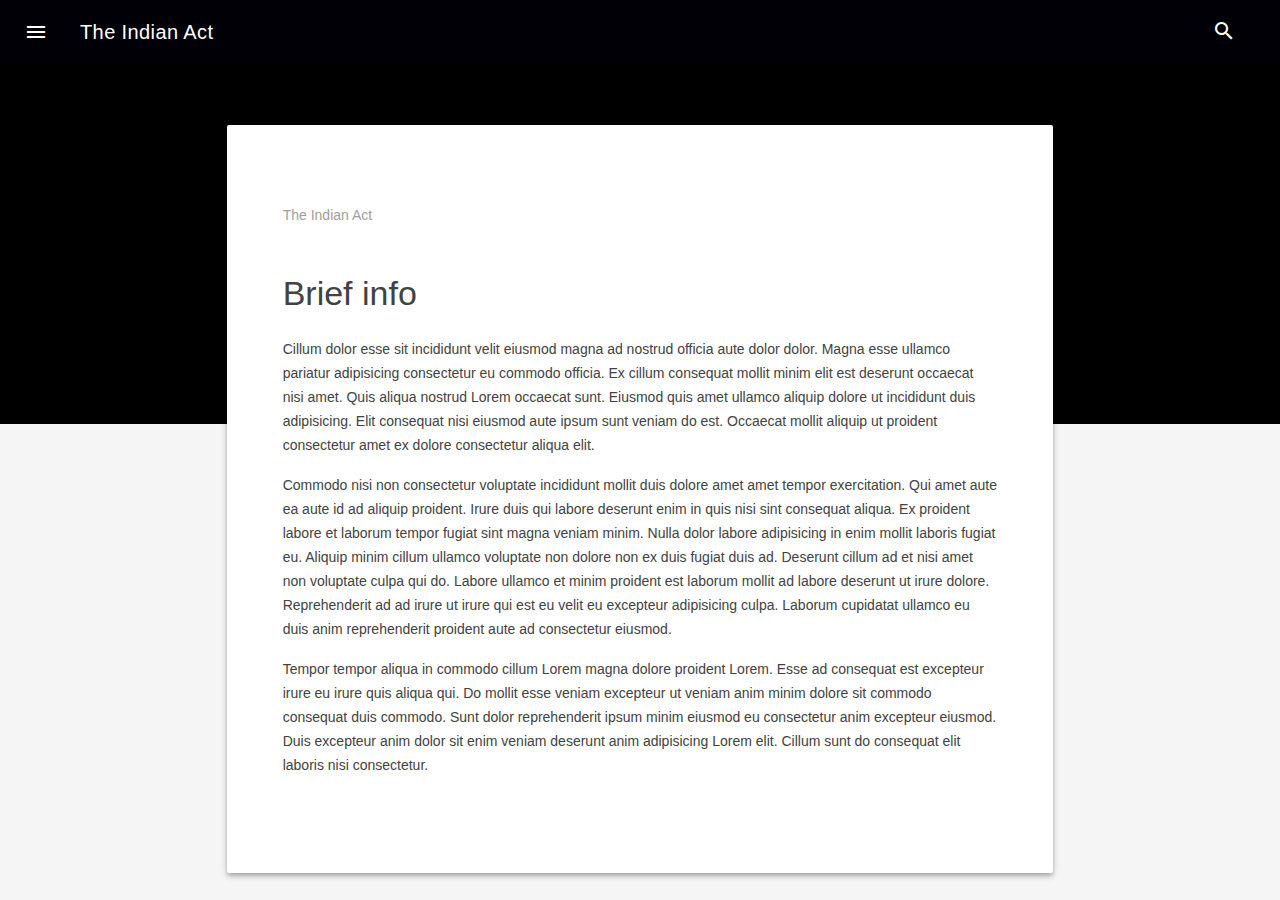
==== index.html @ 7fd602f6 "Init" ====
<!DOCTYPE html>
<head>
  <link rel="stylesheet" href="mdl/material.min.css">
<script src="mdl/material.min.js"></script>
<script src="other/scripts/script.js" charset="utf-8"></script>
<link rel="stylesheet" href="https://fonts.googleapis.com/icon?family=Material+Icons">
<link rel="stylesheet" href="other/styles/style.css">
<title>The Indian Act</title>
</head>

<body>
  <div class="demo-layout mdl-layout mdl-layout--fixed-header mdl-js-layout mdl-color--grey-100">
    <!-- Uses a header that contracts as the page scrolls down. -->
<style>
#view-source {
      position: fixed;
      display: block;
      right: 0;
      bottom: 0;
      margin-right: 40px;
      margin-bottom: 40px;
      z-index: 900;
    }
</style>

<div class="demo-layout-waterfall mdl-layout mdl-js-layout">
<header class="mdl-layout__header mdl-layout__header--waterfall" id='navigation'>
  <!-- Top row, always visible -->
  <div class="mdl-layout__header-row">
    <!-- Title -->
    <span class="mdl-layout-title">The Indian Act</span>
    <div class="mdl-layout-spacer"></div>
    <div class="mdl-textfield mdl-js-textfield mdl-textfield--expandable
                mdl-textfield--floating-label mdl-textfield--align-right">
      <label class="mdl-button mdl-js-button mdl-button--icon"
             for="waterfall-exp">
        <i class="material-icons">search</i>
      </label>
      <div class="mdl-textfield__expandable-holder">
        <input class="mdl-textfield__input" type="text" name="sample"
               id="waterfall-exp">
      </div>
    </div>
  </div>
</header>
<div class="mdl-layout__drawer">
  <span class="mdl-layout-title">The Indian Act</span>
  <nav class="mdl-navigation">
    <a class="mdl-navigation__link" href="about.html">About</a>
    <a class="mdl-navigation__link" href="timeline.html">A Timeline</a>
    <a class="mdl-navigation__link" href="link3.html">Link</a>
    <a class="mdl-navigation__link" href="link4.html">Link</a>
  </nav>
</div>
<main class="mdl-layout__content">
  <div class="page-content"><div class="demo-ribbon"></div>
  <main class="demo-main mdl-layout__content">
    <div class="demo-container mdl-grid">
      <div class="mdl-cell mdl-cell--2-col mdl-cell--hide-tablet mdl-cell--hide-phone"></div>
      <div class="demo-content mdl-color--white mdl-shadow--4dp content mdl-color-text--grey-800 mdl-cell mdl-cell--8-col">
        <div class="demo-crumbs mdl-color-text--grey-500">
          The Indian Act
        </div>
        <h3>Brief info</h3>
          <p>
            Cillum dolor esse sit incididunt velit eiusmod magna ad nostrud officia aute dolor dolor. Magna esse ullamco pariatur adipisicing consectetur eu commodo officia. Ex cillum consequat mollit minim elit est deserunt occaecat nisi amet. Quis aliqua nostrud Lorem occaecat sunt. Eiusmod quis amet ullamco aliquip dolore ut incididunt duis adipisicing. Elit consequat nisi eiusmod aute ipsum sunt veniam do est. Occaecat mollit aliquip ut proident consectetur amet ex dolore consectetur aliqua elit.
          </p>
          <p>
            Commodo nisi non consectetur voluptate incididunt mollit duis dolore amet amet tempor exercitation. Qui amet aute ea aute id ad aliquip proident. Irure duis qui labore deserunt enim in quis nisi sint consequat aliqua. Ex proident labore et laborum tempor fugiat sint magna veniam minim. Nulla dolor labore adipisicing in enim mollit laboris fugiat eu. Aliquip minim cillum ullamco voluptate non dolore non ex duis fugiat duis ad. Deserunt cillum ad et nisi amet non voluptate culpa qui do. Labore ullamco et minim proident est laborum mollit ad labore deserunt ut irure dolore. Reprehenderit ad ad irure ut irure qui est eu velit eu excepteur adipisicing culpa. Laborum cupidatat ullamco eu duis anim reprehenderit proident aute ad consectetur eiusmod.
          </p>
          <p>
            Tempor tempor aliqua in commodo cillum Lorem magna dolore proident Lorem. Esse ad consequat est excepteur irure eu irure quis aliqua qui. Do mollit esse veniam excepteur ut veniam anim minim dolore sit commodo consequat duis commodo. Sunt dolor reprehenderit ipsum minim eiusmod eu consectetur anim excepteur eiusmod. Duis excepteur anim dolor sit enim veniam deserunt anim adipisicing Lorem elit. Cillum sunt do consequat elit laboris nisi consectetur.
          </p>
      </div>
    </div>
    <footer class="demo-footer mdl-mini-footer">
      <div class="mdl-mini-footer--left-section">
        <ul class="mdl-mini-footer--link-list">
          <li><a href="#">Help</a></li>
          <li><a href="#">Privacy and Terms</a></li>
          <li><a href="#">User Agreement</a></li>
        </ul>
      </div>
    </footer>
  </main>
</div>

<script src="https://code.getmdl.io/1.2.1/material.min.js"></script></div>
</main>
</div>

</body>
---- mdl/material.min.css ----
/**
 * material-design-lite - Material Design Components in CSS, JS and HTML
 * @version v1.2.1
 * @license Apache-2.0
 * @copyright 2015 Google, Inc.
 * @link https://github.com/google/material-design-lite
 */
@charset "UTF-8";html{color:rgba(0,0,0,.87)}::-moz-selection{background:#b3d4fc;text-shadow:none}::selection{background:#b3d4fc;text-shadow:none}hr{display:block;height:1px;border:0;border-top:1px solid #ccc;margin:1em 0;padding:0}audio,canvas,iframe,img,svg,video{vertical-align:middle}fieldset{border:0;margin:0;padding:0}textarea{resize:vertical}.browserupgrade{margin:.2em 0;background:#ccc;color:#000;padding:.2em 0}.hidden{display:none!important}.visuallyhidden{border:0;clip:rect(0 0 0 0);height:1px;margin:-1px;overflow:hidden;padding:0;position:absolute;width:1px}.visuallyhidden.focusable:active,.visuallyhidden.focusable:focus{clip:auto;height:auto;margin:0;overflow:visible;position:static;width:auto}.invisible{visibility:hidden}.clearfix:before,.clearfix:after{content:" ";display:table}.clearfix:after{clear:both}@media print{*,*:before,*:after,*:first-letter{background:transparent!important;color:#000!important;box-shadow:none!important}a,a:visited{text-decoration:underline}a[href]:after{content:" (" attr(href)")"}abbr[title]:after{content:" (" attr(title)")"}a[href^="#"]:after,a[href^="javascript:"]:after{content:""}pre,blockquote{border:1px solid #999;page-break-inside:avoid}thead{display:table-header-group}tr,img{page-break-inside:avoid}img{max-width:100%!important}p,h2,h3{orphans:3;widows:3}h2,h3{page-break-after:avoid}}a,.mdl-accordion,.mdl-button,.mdl-card,.mdl-checkbox,.mdl-dropdown-menu,.mdl-icon-toggle,.mdl-item,.mdl-radio,.mdl-slider,.mdl-switch,.mdl-tabs__tab{-webkit-tap-highlight-color:transparent;-webkit-tap-highlight-color:rgba(255,255,255,0)}html{width:100%;height:100%;-ms-touch-action:manipulation;touch-action:manipulation}body{width:100%;min-height:100%;margin:0}main{display:block}*[hidden]{display:none!important}html,body{font-family:"Helvetica","Arial",sans-serif;font-size:14px;font-weight:400;line-height:20px}h1,h2,h3,h4,h5,h6,p{padding:0}h1 small,h2 small,h3 small,h4 small,h5 small,h6 small{font-family:"Roboto","Helvetica","Arial",sans-serif;font-weight:400;line-height:1.35;letter-spacing:-.02em;opacity:.54;font-size:.6em}h1{font-size:56px;line-height:1.35;letter-spacing:-.02em;margin:24px 0}h1,h2{font-family:"Roboto","Helvetica","Arial",sans-serif;font-weight:400}h2{font-size:45px;line-height:48px}h2,h3{margin:24px 0}h3{font-size:34px;line-height:40px}h3,h4{font-family:"Roboto","Helvetica","Arial",sans-serif;font-weight:400}h4{font-size:24px;line-height:32px;-moz-osx-font-smoothing:grayscale;margin:24px 0 16px}h5{font-size:20px;font-weight:500;line-height:1;letter-spacing:.02em}h5,h6{font-family:"Roboto","Helvetica","Arial",sans-serif;margin:24px 0 16px}h6{font-size:16px;letter-spacing:.04em}h6,p{font-weight:400;line-height:24px}p{font-size:14px;letter-spacing:0;margin:0 0 16px}a{color:#ff4081;font-weight:500}blockquote{font-family:"Roboto","Helvetica","Arial",sans-serif;position:relative;font-size:24px;font-weight:300;font-style:italic;line-height:1.35;letter-spacing:.08em}blockquote:before{position:absolute;left:-.5em;content:'“'}blockquote:after{content:'”';margin-left:-.05em}mark{background-color:#f4ff81}dt{font-weight:700}address{font-size:12px;line-height:1;font-style:normal}address,ul,ol{font-weight:400;letter-spacing:0}ul,ol{font-size:14px;line-height:24px}.mdl-typography--display-4,.mdl-typography--display-4-color-contrast{font-family:"Roboto","Helvetica","Arial",sans-serif;font-size:112px;font-weight:300;line-height:1;letter-spacing:-.04em}.mdl-typography--display-4-color-contrast{opacity:.54}.mdl-typography--display-3,.mdl-typography--display-3-color-contrast{font-family:"Roboto","Helvetica","Arial",sans-serif;font-size:56px;font-weight:400;line-height:1.35;letter-spacing:-.02em}.mdl-typography--display-3-color-contrast{opacity:.54}.mdl-typography--display-2,.mdl-typography--display-2-color-contrast{font-family:"Roboto","Helvetica","Arial",sans-serif;font-size:45px;font-weight:400;line-height:48px}.mdl-typography--display-2-color-contrast{opacity:.54}.mdl-typography--display-1,.mdl-typography--display-1-color-contrast{font-family:"Roboto","Helvetica","Arial",sans-serif;font-size:34px;font-weight:400;line-height:40px}.mdl-typography--display-1-color-contrast{opacity:.54}.mdl-typography--headline,.mdl-typography--headline-color-contrast{font-family:"Roboto","Helvetica","Arial",sans-serif;font-size:24px;font-weight:400;line-height:32px;-moz-osx-font-smoothing:grayscale}.mdl-typography--headline-color-contrast{opacity:.87}.mdl-typography--title,.mdl-typography--title-color-contrast{font-family:"Roboto","Helvetica","Arial",sans-serif;font-size:20px;font-weight:500;line-height:1;letter-spacing:.02em}.mdl-typography--title-color-contrast{opacity:.87}.mdl-typography--subhead,.mdl-typography--subhead-color-contrast{font-family:"Roboto","Helvetica","Arial",sans-serif;font-size:16px;font-weight:400;line-height:24px;letter-spacing:.04em}.mdl-typography--subhead-color-contrast{opacity:.87}.mdl-typography--body-2,.mdl-typography--body-2-color-contrast{font-size:14px;font-weight:700;line-height:24px;letter-spacing:0}.mdl-typography--body-2-color-contrast{opacity:.87}.mdl-typography--body-1,.mdl-typography--body-1-color-contrast{font-size:14px;font-weight:400;line-height:24px;letter-spacing:0}.mdl-typography--body-1-color-contrast{opacity:.87}.mdl-typography--body-2-force-preferred-font,.mdl-typography--body-2-force-preferred-font-color-contrast{font-family:"Roboto","Helvetica","Arial",sans-serif;font-size:14px;font-weight:500;line-height:24px;letter-spacing:0}.mdl-typography--body-2-force-preferred-font-color-contrast{opacity:.87}.mdl-typography--body-1-force-preferred-font,.mdl-typography--body-1-force-preferred-font-color-contrast{font-family:"Roboto","Helvetica","Arial",sans-serif;font-size:14px;font-weight:400;line-height:24px;letter-spacing:0}.mdl-typography--body-1-force-preferred-font-color-contrast{opacity:.87}.mdl-typography--caption,.mdl-typography--caption-force-preferred-font{font-size:12px;font-weight:400;line-height:1;letter-spacing:0}.mdl-typography--caption-force-preferred-font{font-family:"Roboto","Helvetica","Arial",sans-serif}.mdl-typography--caption-color-contrast,.mdl-typography--caption-force-preferred-font-color-contrast{font-size:12px;font-weight:400;line-height:1;letter-spacing:0;opacity:.54}.mdl-typography--caption-force-preferred-font-color-contrast,.mdl-typography--menu{font-family:"Roboto","Helvetica","Arial",sans-serif}.mdl-typography--menu{font-size:14px;font-weight:500;line-height:1;letter-spacing:0}.mdl-typography--menu-color-contrast{opacity:.87}.mdl-typography--menu-color-contrast,.mdl-typography--button,.mdl-typography--button-color-contrast{font-family:"Roboto","Helvetica","Arial",sans-serif;font-size:14px;font-weight:500;line-height:1;letter-spacing:0}.mdl-typography--button,.mdl-typography--button-color-contrast{text-transform:uppercase}.mdl-typography--button-color-contrast{opacity:.87}.mdl-typography--text-left{text-align:left}.mdl-typography--text-right{text-align:right}.mdl-typography--text-center{text-align:center}.mdl-typography--text-justify{text-align:justify}.mdl-typography--text-nowrap{white-space:nowrap}.mdl-typography--text-lowercase{text-transform:lowercase}.mdl-typography--text-uppercase{text-transform:uppercase}.mdl-typography--text-capitalize{text-transform:capitalize}.mdl-typography--font-thin{font-weight:200!important}.mdl-typography--font-light{font-weight:300!important}.mdl-typography--font-regular{font-weight:400!important}.mdl-typography--font-medium{font-weight:500!important}.mdl-typography--font-bold{font-weight:700!important}.mdl-typography--font-black{font-weight:900!important}.material-icons{font-family:'Material Icons';font-weight:400;font-style:normal;font-size:24px;line-height:1;letter-spacing:normal;text-transform:none;display:inline-block;word-wrap:normal;-moz-font-feature-settings:'liga';font-feature-settings:'liga';-webkit-font-feature-settings:'liga';-webkit-font-smoothing:antialiased}.mdl-color-text--red{color:#f44336 !important}.mdl-color--red{background-color:#f44336 !important}.mdl-color-text--red-50{color:#ffebee !important}.mdl-color--red-50{background-color:#ffebee !important}.mdl-color-text--red-100{color:#ffcdd2 !important}.mdl-color--red-100{background-color:#ffcdd2 !important}.mdl-color-text--red-200{color:#ef9a9a !important}.mdl-color--red-200{background-color:#ef9a9a !important}.mdl-color-text--red-300{color:#e57373 !important}.mdl-color--red-300{background-color:#e57373 !important}.mdl-color-text--red-400{color:#ef5350 !important}.mdl-color--red-400{background-color:#ef5350 !important}.mdl-color-text--red-500{color:#f44336 !important}.mdl-color--red-500{background-color:#f44336 !important}.mdl-color-text--red-600{color:#e53935 !important}.mdl-color--red-600{background-color:#e53935 !important}.mdl-color-text--red-700{color:#d32f2f !important}.mdl-color--red-700{background-color:#d32f2f !important}.mdl-color-text--red-800{color:#c62828 !important}.mdl-color--red-800{background-color:#c62828 !important}.mdl-color-text--red-900{color:#b71c1c !important}.mdl-color--red-900{background-color:#b71c1c !important}.mdl-color-text--red-A100{color:#ff8a80 !important}.mdl-color--red-A100{background-color:#ff8a80 !important}.mdl-color-text--red-A200{color:#ff5252 !important}.mdl-color--red-A200{background-color:#ff5252 !important}.mdl-color-text--red-A400{color:#ff1744 !important}.mdl-color--red-A400{background-color:#ff1744 !important}.mdl-color-text--red-A700{color:#d50000 !important}.mdl-color--red-A700{background-color:#d50000 !important}.mdl-color-text--pink{color:#e91e63 !important}.mdl-color--pink{background-color:#e91e63 !important}.mdl-color-text--pink-50{color:#fce4ec !important}.mdl-color--pink-50{background-color:#fce4ec !important}.mdl-color-text--pink-100{color:#f8bbd0 !important}.mdl-color--pink-100{background-color:#f8bbd0 !important}.mdl-color-text--pink-200{color:#f48fb1 !important}.mdl-color--pink-200{background-color:#f48fb1 !important}.mdl-color-text--pink-300{color:#f06292 !important}.mdl-color--pink-300{background-color:#f06292 !important}.mdl-color-text--pink-400{color:#ec407a !important}.mdl-color--pink-400{background-color:#ec407a !important}.mdl-color-text--pink-500{color:#e91e63 !important}.mdl-color--pink-500{background-color:#e91e63 !important}.mdl-color-text--pink-600{color:#d81b60 !important}.mdl-color--pink-600{background-color:#d81b60 !important}.mdl-color-text--pink-700{color:#c2185b !important}.mdl-color--pink-700{background-color:#c2185b !important}.mdl-color-text--pink-800{color:#ad1457 !important}.mdl-color--pink-800{background-color:#ad1457 !important}.mdl-color-text--pink-900{color:#880e4f !important}.mdl-color--pink-900{background-color:#880e4f !important}.mdl-color-text--pink-A100{color:#ff80ab !important}.mdl-color--pink-A100{background-color:#ff80ab !important}.mdl-color-text--pink-A200{color:#ff4081 !important}.mdl-color--pink-A200{background-color:#ff4081 !important}.mdl-color-text--pink-A400{color:#f50057 !important}.mdl-color--pink-A400{background-color:#f50057 !important}.mdl-color-text--pink-A700{color:#c51162 !important}.mdl-color--pink-A700{background-color:#c51162 !important}.mdl-color-text--purple{color:#9c27b0 !important}.mdl-color--purple{background-color:#9c27b0 !important}.mdl-color-text--purple-50{color:#f3e5f5 !important}.mdl-color--purple-50{background-color:#f3e5f5 !important}.mdl-color-text--purple-100{color:#e1bee7 !important}.mdl-color--purple-100{background-color:#e1bee7 !important}.mdl-color-text--purple-200{color:#ce93d8 !important}.mdl-color--purple-200{background-color:#ce93d8 !important}.mdl-color-text--purple-300{color:#ba68c8 !important}.mdl-color--purple-300{background-color:#ba68c8 !important}.mdl-color-text--purple-400{color:#ab47bc !important}.mdl-color--purple-400{background-color:#ab47bc !important}.mdl-color-text--purple-500{color:#9c27b0 !important}.mdl-color--purple-500{background-color:#9c27b0 !important}.mdl-color-text--purple-600{color:#8e24aa !important}.mdl-color--purple-600{background-color:#8e24aa !important}.mdl-color-text--purple-700{color:#7b1fa2 !important}.mdl-color--purple-700{background-color:#7b1fa2 !important}.mdl-color-text--purple-800{color:#6a1b9a !important}.mdl-color--purple-800{background-color:#6a1b9a !important}.mdl-color-text--purple-900{color:#4a148c !important}.mdl-color--purple-900{background-color:#4a148c !important}.mdl-color-text--purple-A100{color:#ea80fc !important}.mdl-color--purple-A100{background-color:#ea80fc !important}.mdl-color-text--purple-A200{color:#e040fb !important}.mdl-color--purple-A200{background-color:#e040fb !important}.mdl-color-text--purple-A400{color:#d500f9 !important}.mdl-color--purple-A400{background-color:#d500f9 !important}.mdl-color-text--purple-A700{color:#a0f !important}.mdl-color--purple-A700{background-color:#a0f !important}.mdl-color-text--deep-purple{color:#673ab7 !important}.mdl-color--deep-purple{background-color:#673ab7 !important}.mdl-color-text--deep-purple-50{color:#ede7f6 !important}.mdl-color--deep-purple-50{background-color:#ede7f6 !important}.mdl-color-text--deep-purple-100{color:#d1c4e9 !important}.mdl-color--deep-purple-100{background-color:#d1c4e9 !important}.mdl-color-text--deep-purple-200{color:#b39ddb !important}.mdl-color--deep-purple-200{background-color:#b39ddb !important}.mdl-color-text--deep-purple-300{color:#9575cd !important}.mdl-color--deep-purple-300{background-color:#9575cd !important}.mdl-color-text--deep-purple-400{color:#7e57c2 !important}.mdl-color--deep-purple-400{background-color:#7e57c2 !important}.mdl-color-text--deep-purple-500{color:#673ab7 !important}.mdl-color--deep-purple-500{background-color:#673ab7 !important}.mdl-color-text--deep-purple-600{color:#5e35b1 !important}.mdl-color--deep-purple-600{background-color:#5e35b1 !important}.mdl-color-text--deep-purple-700{color:#512da8 !important}.mdl-color--deep-purple-700{background-color:#512da8 !important}.mdl-color-text--deep-purple-800{color:#4527a0 !important}.mdl-color--deep-purple-800{background-color:#4527a0 !important}.mdl-color-text--deep-purple-900{color:#311b92 !important}.mdl-color--deep-purple-900{background-color:#311b92 !important}.mdl-color-text--deep-purple-A100{color:#b388ff !important}.mdl-color--deep-purple-A100{background-color:#b388ff !important}.mdl-color-text--deep-purple-A200{color:#7c4dff !important}.mdl-color--deep-purple-A200{background-color:#7c4dff !important}.mdl-color-text--deep-purple-A400{color:#651fff !important}.mdl-color--deep-purple-A400{background-color:#651fff !important}.mdl-color-text--deep-purple-A700{color:#6200ea !important}.mdl-color--deep-purple-A700{background-color:#6200ea !important}.mdl-color-text--indigo{color:#3f51b5 !important}.mdl-color--indigo{background-color:#3f51b5 !important}.mdl-color-text--indigo-50{color:#e8eaf6 !important}.mdl-color--indigo-50{background-color:#e8eaf6 !important}.mdl-color-text--indigo-100{color:#c5cae9 !important}.mdl-color--indigo-100{background-color:#c5cae9 !important}.mdl-color-text--indigo-200{color:#9fa8da !important}.mdl-color--indigo-200{background-color:#9fa8da !important}.mdl-color-text--indigo-300{color:#7986cb !important}.mdl-color--indigo-300{background-color:#7986cb !important}.mdl-color-text--indigo-400{color:#5c6bc0 !important}.mdl-color--indigo-400{background-color:#5c6bc0 !important}.mdl-color-text--indigo-500{color:#3f51b5 !important}.mdl-color--indigo-500{background-color:#3f51b5 !important}.mdl-color-text--indigo-600{color:#3949ab !important}.mdl-color--indigo-600{background-color:#3949ab !important}.mdl-color-text--indigo-700{color:#303f9f !important}.mdl-color--indigo-700{background-color:#303f9f !important}.mdl-color-text--indigo-800{color:#283593 !important}.mdl-color--indigo-800{background-color:#283593 !important}.mdl-color-text--indigo-900{color:#1a237e !important}.mdl-color--indigo-900{background-color:#1a237e !important}.mdl-color-text--indigo-A100{color:#8c9eff !important}.mdl-color--indigo-A100{background-color:#8c9eff !important}.mdl-color-text--indigo-A200{color:#536dfe !important}.mdl-color--indigo-A200{background-color:#536dfe !important}.mdl-color-text--indigo-A400{color:#3d5afe !important}.mdl-color--indigo-A400{background-color:#3d5afe !important}.mdl-color-text--indigo-A700{color:#304ffe !important}.mdl-color--indigo-A700{background-color:#304ffe !important}.mdl-color-text--blue{color:#2196f3 !important}.mdl-color--blue{background-color:#2196f3 !important}.mdl-color-text--blue-50{color:#e3f2fd !important}.mdl-color--blue-50{background-color:#e3f2fd !important}.mdl-color-text--blue-100{color:#bbdefb !important}.mdl-color--blue-100{background-color:#bbdefb !important}.mdl-color-text--blue-200{color:#90caf9 !important}.mdl-color--blue-200{background-color:#90caf9 !important}.mdl-color-text--blue-300{color:#64b5f6 !important}.mdl-color--blue-300{background-color:#64b5f6 !important}.mdl-color-text--blue-400{color:#42a5f5 !important}.mdl-color--blue-400{background-color:#42a5f5 !important}.mdl-color-text--blue-500{color:#2196f3 !important}.mdl-color--blue-500{background-color:#2196f3 !important}.mdl-color-text--blue-600{color:#1e88e5 !important}.mdl-color--blue-600{background-color:#1e88e5 !important}.mdl-color-text--blue-700{color:#1976d2 !important}.mdl-color--blue-700{background-color:#1976d2 !important}.mdl-color-text--blue-800{color:#1565c0 !important}.mdl-color--blue-800{background-color:#1565c0 !important}.mdl-color-text--blue-900{color:#0d47a1 !important}.mdl-color--blue-900{background-color:#0d47a1 !important}.mdl-color-text--blue-A100{color:#82b1ff !important}.mdl-color--blue-A100{background-color:#82b1ff !important}.mdl-color-text--blue-A200{color:#448aff !important}.mdl-color--blue-A200{background-color:#448aff !important}.mdl-color-text--blue-A400{color:#2979ff !important}.mdl-color--blue-A400{background-color:#2979ff !important}.mdl-color-text--blue-A700{color:#2962ff !important}.mdl-color--blue-A700{background-color:#2962ff !important}.mdl-color-text--light-blue{color:#03a9f4 !important}.mdl-color--light-blue{background-color:#03a9f4 !important}.mdl-color-text--light-blue-50{color:#e1f5fe !important}.mdl-color--light-blue-50{background-color:#e1f5fe !important}.mdl-color-text--light-blue-100{color:#b3e5fc !important}.mdl-color--light-blue-100{background-color:#b3e5fc !important}.mdl-color-text--light-blue-200{color:#81d4fa !important}.mdl-color--light-blue-200{background-color:#81d4fa !important}.mdl-color-text--light-blue-300{color:#4fc3f7 !important}.mdl-color--light-blue-300{background-color:#4fc3f7 !important}.mdl-color-text--light-blue-400{color:#29b6f6 !important}.mdl-color--light-blue-400{background-color:#29b6f6 !important}.mdl-color-text--light-blue-500{color:#03a9f4 !important}.mdl-color--light-blue-500{background-color:#03a9f4 !important}.mdl-color-text--light-blue-600{color:#039be5 !important}.mdl-color--light-blue-600{background-color:#039be5 !important}.mdl-color-text--light-blue-700{color:#0288d1 !important}.mdl-color--light-blue-700{background-color:#0288d1 !important}.mdl-color-text--light-blue-800{color:#0277bd !important}.mdl-color--light-blue-800{background-color:#0277bd !important}.mdl-color-text--light-blue-900{color:#01579b !important}.mdl-color--light-blue-900{background-color:#01579b !important}.mdl-color-text--light-blue-A100{color:#80d8ff !important}.mdl-color--light-blue-A100{background-color:#80d8ff !important}.mdl-color-text--light-blue-A200{color:#40c4ff !important}.mdl-color--light-blue-A200{background-color:#40c4ff !important}.mdl-color-text--light-blue-A400{color:#00b0ff !important}.mdl-color--light-blue-A400{background-color:#00b0ff !important}.mdl-color-text--light-blue-A700{color:#0091ea !important}.mdl-color--light-blue-A700{background-color:#0091ea !important}.mdl-color-text--cyan{color:#00bcd4 !important}.mdl-color--cyan{background-color:#00bcd4 !important}.mdl-color-text--cyan-50{color:#e0f7fa !important}.mdl-color--cyan-50{background-color:#e0f7fa !important}.mdl-color-text--cyan-100{color:#b2ebf2 !important}.mdl-color--cyan-100{background-color:#b2ebf2 !important}.mdl-color-text--cyan-200{color:#80deea !important}.mdl-color--cyan-200{background-color:#80deea !important}.mdl-color-text--cyan-300{color:#4dd0e1 !important}.mdl-color--cyan-300{background-color:#4dd0e1 !important}.mdl-color-text--cyan-400{color:#26c6da !important}.mdl-color--cyan-400{background-color:#26c6da !important}.mdl-color-text--cyan-500{color:#00bcd4 !important}.mdl-color--cyan-500{background-color:#00bcd4 !important}.mdl-color-text--cyan-600{color:#00acc1 !important}.mdl-color--cyan-600{background-color:#00acc1 !important}.mdl-color-text--cyan-700{color:#0097a7 !important}.mdl-color--cyan-700{background-color:#0097a7 !important}.mdl-color-text--cyan-800{color:#00838f !important}.mdl-color--cyan-800{background-color:#00838f !important}.mdl-color-text--cyan-900{color:#006064 !important}.mdl-color--cyan-900{background-color:#006064 !important}.mdl-color-text--cyan-A100{color:#84ffff !important}.mdl-color--cyan-A100{background-color:#84ffff !important}.mdl-color-text--cyan-A200{color:#18ffff !important}.mdl-color--cyan-A200{background-color:#18ffff !important}.mdl-color-text--cyan-A400{color:#00e5ff !important}.mdl-color--cyan-A400{background-color:#00e5ff !important}.mdl-color-text--cyan-A700{color:#00b8d4 !important}.mdl-color--cyan-A700{background-color:#00b8d4 !important}.mdl-color-text--teal{color:#009688 !important}.mdl-color--teal{background-color:#009688 !important}.mdl-color-text--teal-50{color:#e0f2f1 !important}.mdl-color--teal-50{background-color:#e0f2f1 !important}.mdl-color-text--teal-100{color:#b2dfdb !important}.mdl-color--teal-100{background-color:#b2dfdb !important}.mdl-color-text--teal-200{color:#80cbc4 !important}.mdl-color--teal-200{background-color:#80cbc4 !important}.mdl-color-text--teal-300{color:#4db6ac !important}.mdl-color--teal-300{background-color:#4db6ac !important}.mdl-color-text--teal-400{color:#26a69a !important}.mdl-color--teal-400{background-color:#26a69a !important}.mdl-color-text--teal-500{color:#009688 !important}.mdl-color--teal-500{background-color:#009688 !important}.mdl-color-text--teal-600{color:#00897b !important}.mdl-color--teal-600{background-color:#00897b !important}.mdl-color-text--teal-700{color:#00796b !important}.mdl-color--teal-700{background-color:#00796b !important}.mdl-color-text--teal-800{color:#00695c !important}.mdl-color--teal-800{background-color:#00695c !important}.mdl-color-text--teal-900{color:#004d40 !important}.mdl-color--teal-900{background-color:#004d40 !important}.mdl-color-text--teal-A100{color:#a7ffeb !important}.mdl-color--teal-A100{background-color:#a7ffeb !important}.mdl-color-text--teal-A200{color:#64ffda !important}.mdl-color--teal-A200{background-color:#64ffda !important}.mdl-color-text--teal-A400{color:#1de9b6 !important}.mdl-color--teal-A400{background-color:#1de9b6 !important}.mdl-color-text--teal-A700{color:#00bfa5 !important}.mdl-color--teal-A700{background-color:#00bfa5 !important}.mdl-color-text--green{color:#4caf50 !important}.mdl-color--green{background-color:#4caf50 !important}.mdl-color-text--green-50{color:#e8f5e9 !important}.mdl-color--green-50{background-color:#e8f5e9 !important}.mdl-color-text--green-100{color:#c8e6c9 !important}.mdl-color--green-100{background-color:#c8e6c9 !important}.mdl-color-text--green-200{color:#a5d6a7 !important}.mdl-color--green-200{background-color:#a5d6a7 !important}.mdl-color-text--green-300{color:#81c784 !important}.mdl-color--green-300{background-color:#81c784 !important}.mdl-color-text--green-400{color:#66bb6a !important}.mdl-color--green-400{background-color:#66bb6a !important}.mdl-color-text--green-500{color:#4caf50 !important}.mdl-color--green-500{background-color:#4caf50 !important}.mdl-color-text--green-600{color:#43a047 !important}.mdl-color--green-600{background-color:#43a047 !important}.mdl-color-text--green-700{color:#388e3c !important}.mdl-color--green-700{background-color:#388e3c !important}.mdl-color-text--green-800{color:#2e7d32 !important}.mdl-color--green-800{background-color:#2e7d32 !important}.mdl-color-text--green-900{color:#1b5e20 !important}.mdl-color--green-900{background-color:#1b5e20 !important}.mdl-color-text--green-A100{color:#b9f6ca !important}.mdl-color--green-A100{background-color:#b9f6ca !important}.mdl-color-text--green-A200{color:#69f0ae !important}.mdl-color--green-A200{background-color:#69f0ae !important}.mdl-color-text--green-A400{color:#00e676 !important}.mdl-color--green-A400{background-color:#00e676 !important}.mdl-color-text--green-A700{color:#00c853 !important}.mdl-color--green-A700{background-color:#00c853 !important}.mdl-color-text--light-green{color:#8bc34a !important}.mdl-color--light-green{background-color:#8bc34a !important}.mdl-color-text--light-green-50{color:#f1f8e9 !important}.mdl-color--light-green-50{background-color:#f1f8e9 !important}.mdl-color-text--light-green-100{color:#dcedc8 !important}.mdl-color--light-green-100{background-color:#dcedc8 !important}.mdl-color-text--light-green-200{color:#c5e1a5 !important}.mdl-color--light-green-200{background-color:#c5e1a5 !important}.mdl-color-text--light-green-300{color:#aed581 !important}.mdl-color--light-green-300{background-color:#aed581 !important}.mdl-color-text--light-green-400{color:#9ccc65 !important}.mdl-color--light-green-400{background-color:#9ccc65 !important}.mdl-color-text--light-green-500{color:#8bc34a !important}.mdl-color--light-green-500{background-color:#8bc34a !important}.mdl-color-text--light-green-600{color:#7cb342 !important}.mdl-color--light-green-600{background-color:#7cb342 !important}.mdl-color-text--light-green-700{color:#689f38 !important}.mdl-color--light-green-700{background-color:#689f38 !important}.mdl-color-text--light-green-800{color:#558b2f !important}.mdl-color--light-green-800{background-color:#558b2f !important}.mdl-color-text--light-green-900{color:#33691e !important}.mdl-color--light-green-900{background-color:#33691e !important}.mdl-color-text--light-green-A100{color:#ccff90 !important}.mdl-color--light-green-A100{background-color:#ccff90 !important}.mdl-color-text--light-green-A200{color:#b2ff59 !important}.mdl-color--light-green-A200{background-color:#b2ff59 !important}.mdl-color-text--light-green-A400{color:#76ff03 !important}.mdl-color--light-green-A400{background-color:#76ff03 !important}.mdl-color-text--light-green-A700{color:#64dd17 !important}.mdl-color--light-green-A700{background-color:#64dd17 !important}.mdl-color-text--lime{color:#cddc39 !important}.mdl-color--lime{background-color:#cddc39 !important}.mdl-color-text--lime-50{color:#f9fbe7 !important}.mdl-color--lime-50{background-color:#f9fbe7 !important}.mdl-color-text--lime-100{color:#f0f4c3 !important}.mdl-color--lime-100{background-color:#f0f4c3 !important}.mdl-color-text--lime-200{color:#e6ee9c !important}.mdl-color--lime-200{background-color:#e6ee9c !important}.mdl-color-text--lime-300{color:#dce775 !important}.mdl-color--lime-300{background-color:#dce775 !important}.mdl-color-text--lime-400{color:#d4e157 !important}.mdl-color--lime-400{background-color:#d4e157 !important}.mdl-color-text--lime-500{color:#cddc39 !important}.mdl-color--lime-500{background-color:#cddc39 !important}.mdl-color-text--lime-600{color:#c0ca33 !important}.mdl-color--lime-600{background-color:#c0ca33 !important}.mdl-color-text--lime-700{color:#afb42b !important}.mdl-color--lime-700{background-color:#afb42b !important}.mdl-color-text--lime-800{color:#9e9d24 !important}.mdl-color--lime-800{background-color:#9e9d24 !important}.mdl-color-text--lime-900{color:#827717 !important}.mdl-color--lime-900{background-color:#827717 !important}.mdl-color-text--lime-A100{color:#f4ff81 !important}.mdl-color--lime-A100{background-color:#f4ff81 !important}.mdl-color-text--lime-A200{color:#eeff41 !important}.mdl-color--lime-A200{background-color:#eeff41 !important}.mdl-color-text--lime-A400{color:#c6ff00 !important}.mdl-color--lime-A400{background-color:#c6ff00 !important}.mdl-color-text--lime-A700{color:#aeea00 !important}.mdl-color--lime-A700{background-color:#aeea00 !important}.mdl-color-text--yellow{color:#ffeb3b !important}.mdl-color--yellow{background-color:#ffeb3b !important}.mdl-color-text--yellow-50{color:#fffde7 !important}.mdl-color--yellow-50{background-color:#fffde7 !important}.mdl-color-text--yellow-100{color:#fff9c4 !important}.mdl-color--yellow-100{background-color:#fff9c4 !important}.mdl-color-text--yellow-200{color:#fff59d !important}.mdl-color--yellow-200{background-color:#fff59d !important}.mdl-color-text--yellow-300{color:#fff176 !important}.mdl-color--yellow-300{background-color:#fff176 !important}.mdl-color-text--yellow-400{color:#ffee58 !important}.mdl-color--yellow-400{background-color:#ffee58 !important}.mdl-color-text--yellow-500{color:#ffeb3b !important}.mdl-color--yellow-500{background-color:#ffeb3b !important}.mdl-color-text--yellow-600{color:#fdd835 !important}.mdl-color--yellow-600{background-color:#fdd835 !important}.mdl-color-text--yellow-700{color:#fbc02d !important}.mdl-color--yellow-700{background-color:#fbc02d !important}.mdl-color-text--yellow-800{color:#f9a825 !important}.mdl-color--yellow-800{background-color:#f9a825 !important}.mdl-color-text--yellow-900{color:#f57f17 !important}.mdl-color--yellow-900{background-color:#f57f17 !important}.mdl-color-text--yellow-A100{color:#ffff8d !important}.mdl-color--yellow-A100{background-color:#ffff8d !important}.mdl-color-text--yellow-A200{color:#ff0 !important}.mdl-color--yellow-A200{background-color:#ff0 !important}.mdl-color-text--yellow-A400{color:#ffea00 !important}.mdl-color--yellow-A400{background-color:#ffea00 !important}.mdl-color-text--yellow-A700{color:#ffd600 !important}.mdl-color--yellow-A700{background-color:#ffd600 !important}.mdl-color-text--amber{color:#ffc107 !important}.mdl-color--amber{background-color:#ffc107 !important}.mdl-color-text--amber-50{color:#fff8e1 !important}.mdl-color--amber-50{background-color:#fff8e1 !important}.mdl-color-text--amber-100{color:#ffecb3 !important}.mdl-color--amber-100{background-color:#ffecb3 !important}.mdl-color-text--amber-200{color:#ffe082 !important}.mdl-color--amber-200{background-color:#ffe082 !important}.mdl-color-text--amber-300{color:#ffd54f !important}.mdl-color--amber-300{background-color:#ffd54f !important}.mdl-color-text--amber-400{color:#ffca28 !important}.mdl-color--amber-400{background-color:#ffca28 !important}.mdl-color-text--amber-500{color:#ffc107 !important}.mdl-color--amber-500{background-color:#ffc107 !important}.mdl-color-text--amber-600{color:#ffb300 !important}.mdl-color--amber-600{background-color:#ffb300 !important}.mdl-color-text--amber-700{color:#ffa000 !important}.mdl-color--amber-700{background-color:#ffa000 !important}.mdl-color-text--amber-800{color:#ff8f00 !important}.mdl-color--amber-800{background-color:#ff8f00 !important}.mdl-color-text--amber-900{color:#ff6f00 !important}.mdl-color--amber-900{background-color:#ff6f00 !important}.mdl-color-text--amber-A100{color:#ffe57f !important}.mdl-color--amber-A100{background-color:#ffe57f !important}.mdl-color-text--amber-A200{color:#ffd740 !important}.mdl-color--amber-A200{background-color:#ffd740 !important}.mdl-color-text--amber-A400{color:#ffc400 !important}.mdl-color--amber-A400{background-color:#ffc400 !important}.mdl-color-text--amber-A700{color:#ffab00 !important}.mdl-color--amber-A700{background-color:#ffab00 !important}.mdl-color-text--orange{color:#ff9800 !important}.mdl-color--orange{background-color:#ff9800 !important}.mdl-color-text--orange-50{color:#fff3e0 !important}.mdl-color--orange-50{background-color:#fff3e0 !important}.mdl-color-text--orange-100{color:#ffe0b2 !important}.mdl-color--orange-100{background-color:#ffe0b2 !important}.mdl-color-text--orange-200{color:#ffcc80 !important}.mdl-color--orange-200{background-color:#ffcc80 !important}.mdl-color-text--orange-300{color:#ffb74d !important}.mdl-color--orange-300{background-color:#ffb74d !important}.mdl-color-text--orange-400{color:#ffa726 !important}.mdl-color--orange-400{background-color:#ffa726 !important}.mdl-color-text--orange-500{color:#ff9800 !important}.mdl-color--orange-500{background-color:#ff9800 !important}.mdl-color-text--orange-600{color:#fb8c00 !important}.mdl-color--orange-600{background-color:#fb8c00 !important}.mdl-color-text--orange-700{color:#f57c00 !important}.mdl-color--orange-700{background-color:#f57c00 !important}.mdl-color-text--orange-800{color:#ef6c00 !important}.mdl-color--orange-800{background-color:#ef6c00 !important}.mdl-color-text--orange-900{color:#e65100 !important}.mdl-color--orange-900{background-color:#e65100 !important}.mdl-color-text--orange-A100{color:#ffd180 !important}.mdl-color--orange-A100{background-color:#ffd180 !important}.mdl-color-text--orange-A200{color:#ffab40 !important}.mdl-color--orange-A200{background-color:#ffab40 !important}.mdl-color-text--orange-A400{color:#ff9100 !important}.mdl-color--orange-A400{background-color:#ff9100 !important}.mdl-color-text--orange-A700{color:#ff6d00 !important}.mdl-color--orange-A700{background-color:#ff6d00 !important}.mdl-color-text--deep-orange{color:#ff5722 !important}.mdl-color--deep-orange{background-color:#ff5722 !important}.mdl-color-text--deep-orange-50{color:#fbe9e7 !important}.mdl-color--deep-orange-50{background-color:#fbe9e7 !important}.mdl-color-text--deep-orange-100{color:#ffccbc !important}.mdl-color--deep-orange-100{background-color:#ffccbc !important}.mdl-color-text--deep-orange-200{color:#ffab91 !important}.mdl-color--deep-orange-200{background-color:#ffab91 !important}.mdl-color-text--deep-orange-300{color:#ff8a65 !important}.mdl-color--deep-orange-300{background-color:#ff8a65 !important}.mdl-color-text--deep-orange-400{color:#ff7043 !important}.mdl-color--deep-orange-400{background-color:#ff7043 !important}.mdl-color-text--deep-orange-500{color:#ff5722 !important}.mdl-color--deep-orange-500{background-color:#ff5722 !important}.mdl-color-text--deep-orange-600{color:#f4511e !important}.mdl-color--deep-orange-600{background-color:#f4511e !important}.mdl-color-text--deep-orange-700{color:#e64a19 !important}.mdl-color--deep-orange-700{background-color:#e64a19 !important}.mdl-color-text--deep-orange-800{color:#d84315 !important}.mdl-color--deep-orange-800{background-color:#d84315 !important}.mdl-color-text--deep-orange-900{color:#bf360c !important}.mdl-color--deep-orange-900{background-color:#bf360c !important}.mdl-color-text--deep-orange-A100{color:#ff9e80 !important}.mdl-color--deep-orange-A100{background-color:#ff9e80 !important}.mdl-color-text--deep-orange-A200{color:#ff6e40 !important}.mdl-color--deep-orange-A200{background-color:#ff6e40 !important}.mdl-color-text--deep-orange-A400{color:#ff3d00 !important}.mdl-color--deep-orange-A400{background-color:#ff3d00 !important}.mdl-color-text--deep-orange-A700{color:#dd2c00 !important}.mdl-color--deep-orange-A700{background-color:#dd2c00 !important}.mdl-color-text--brown{color:#795548 !important}.mdl-color--brown{background-color:#795548 !important}.mdl-color-text--brown-50{color:#efebe9 !important}.mdl-color--brown-50{background-color:#efebe9 !important}.mdl-color-text--brown-100{color:#d7ccc8 !important}.mdl-color--brown-100{background-color:#d7ccc8 !important}.mdl-color-text--brown-200{color:#bcaaa4 !important}.mdl-color--brown-200{background-color:#bcaaa4 !important}.mdl-color-text--brown-300{color:#a1887f !important}.mdl-color--brown-300{background-color:#a1887f !important}.mdl-color-text--brown-400{color:#8d6e63 !important}.mdl-color--brown-400{background-color:#8d6e63 !important}.mdl-color-text--brown-500{color:#795548 !important}.mdl-color--brown-500{background-color:#795548 !important}.mdl-color-text--brown-600{color:#6d4c41 !important}.mdl-color--brown-600{background-color:#6d4c41 !important}.mdl-color-text--brown-700{color:#5d4037 !important}.mdl-color--brown-700{background-color:#5d4037 !important}.mdl-color-text--brown-800{color:#4e342e !important}.mdl-color--brown-800{background-color:#4e342e !important}.mdl-color-text--brown-900{color:#3e2723 !important}.mdl-color--brown-900{background-color:#3e2723 !important}.mdl-color-text--grey{color:#9e9e9e !important}.mdl-color--grey{background-color:#9e9e9e !important}.mdl-color-text--grey-50{color:#fafafa !important}.mdl-color--grey-50{background-color:#fafafa !important}.mdl-color-text--grey-100{color:#f5f5f5 !important}.mdl-color--grey-100{background-color:#f5f5f5 !important}.mdl-color-text--grey-200{color:#eee !important}.mdl-color--grey-200{background-color:#eee !important}.mdl-color-text--grey-300{color:#e0e0e0 !important}.mdl-color--grey-300{background-color:#e0e0e0 !important}.mdl-color-text--grey-400{color:#bdbdbd !important}.mdl-color--grey-400{background-color:#bdbdbd !important}.mdl-color-text--grey-500{color:#9e9e9e !important}.mdl-color--grey-500{background-color:#9e9e9e !important}.mdl-color-text--grey-600{color:#757575 !important}.mdl-color--grey-600{background-color:#757575 !important}.mdl-color-text--grey-700{color:#616161 !important}.mdl-color--grey-700{background-color:#616161 !important}.mdl-color-text--grey-800{color:#424242 !important}.mdl-color--grey-800{background-color:#424242 !important}.mdl-color-text--grey-900{color:#212121 !important}.mdl-color--grey-900{background-color:#212121 !important}.mdl-color-text--blue-grey{color:#607d8b !important}.mdl-color--blue-grey{background-color:#607d8b !important}.mdl-color-text--blue-grey-50{color:#eceff1 !important}.mdl-color--blue-grey-50{background-color:#eceff1 !important}.mdl-color-text--blue-grey-100{color:#cfd8dc !important}.mdl-color--blue-grey-100{background-color:#cfd8dc !important}.mdl-color-text--blue-grey-200{color:#b0bec5 !important}.mdl-color--blue-grey-200{background-color:#b0bec5 !important}.mdl-color-text--blue-grey-300{color:#90a4ae !important}.mdl-color--blue-grey-300{background-color:#90a4ae !important}.mdl-color-text--blue-grey-400{color:#78909c !important}.mdl-color--blue-grey-400{background-color:#78909c !important}.mdl-color-text--blue-grey-500{color:#607d8b !important}.mdl-color--blue-grey-500{background-color:#607d8b !important}.mdl-color-text--blue-grey-600{color:#546e7a !important}.mdl-color--blue-grey-600{background-color:#546e7a !important}.mdl-color-text--blue-grey-700{color:#455a64 !important}.mdl-color--blue-grey-700{background-color:#455a64 !important}.mdl-color-text--blue-grey-800{color:#37474f !important}.mdl-color--blue-grey-800{background-color:#37474f !important}.mdl-color-text--blue-grey-900{color:#263238 !important}.mdl-color--blue-grey-900{background-color:#263238 !important}.mdl-color--black{background-color:#000 !important}.mdl-color-text--black{color:#000 !important}.mdl-color--white{background-color:#fff !important}.mdl-color-text--white{color:#fff !important}.mdl-color--primary{background-color:#3f51b5 !important}.mdl-color--primary-contrast{background-color:#fff !important}.mdl-color--primary-dark{background-color:#303f9f !important}.mdl-color--accent{background-color:#ff4081 !important}.mdl-color--accent-contrast{background-color:#fff !important}.mdl-color-text--primary{color:#3f51b5 !important}.mdl-color-text--primary-contrast{color:#fff !important}.mdl-color-text--primary-dark{color:#303f9f !important}.mdl-color-text--accent{color:#ff4081 !important}.mdl-color-text--accent-contrast{color:#fff !important}.mdl-ripple{background:#000;border-radius:50%;height:50px;left:0;opacity:0;pointer-events:none;position:absolute;top:0;-webkit-transform:translate(-50%,-50%);transform:translate(-50%,-50%);width:50px;overflow:hidden}.mdl-ripple.is-animating{transition:transform .3s cubic-bezier(0,0,.2,1),width .3s cubic-bezier(0,0,.2,1),height .3s cubic-bezier(0,0,.2,1),opacity .6s cubic-bezier(0,0,.2,1);transition:transform .3s cubic-bezier(0,0,.2,1),width .3s cubic-bezier(0,0,.2,1),height .3s cubic-bezier(0,0,.2,1),opacity .6s cubic-bezier(0,0,.2,1),-webkit-transform .3s cubic-bezier(0,0,.2,1)}.mdl-ripple.is-visible{opacity:.3}.mdl-animation--default,.mdl-animation--fast-out-slow-in{transition-timing-function:cubic-bezier(.4,0,.2,1)}.mdl-animation--linear-out-slow-in{transition-timing-function:cubic-bezier(0,0,.2,1)}.mdl-animation--fast-out-linear-in{transition-timing-function:cubic-bezier(.4,0,1,1)}.mdl-badge{position:relative;white-space:nowrap;margin-right:24px}.mdl-badge:not([data-badge]){margin-right:auto}.mdl-badge[data-badge]:after{content:attr(data-badge);display:-webkit-flex;display:-ms-flexbox;display:flex;-webkit-flex-direction:row;-ms-flex-direction:row;flex-direction:row;-webkit-flex-wrap:wrap;-ms-flex-wrap:wrap;flex-wrap:wrap;-webkit-justify-content:center;-ms-flex-pack:center;justify-content:center;-webkit-align-content:center;-ms-flex-line-pack:center;align-content:center;-webkit-align-items:center;-ms-flex-align:center;align-items:center;position:absolute;top:-11px;right:-24px;font-family:"Roboto","Helvetica","Arial",sans-serif;font-weight:600;font-size:12px;width:22px;height:22px;border-radius:50%;background:#ff4081;color:#fff}.mdl-button .mdl-badge[data-badge]:after{top:-10px;right:-5px}.mdl-badge.mdl-badge--no-background[data-badge]:after{color:#ff4081;background:rgba(255,255,255,.2);box-shadow:0 0 1px gray}.mdl-badge.mdl-badge--overlap{margin-right:10px}.mdl-badge.mdl-badge--overlap:after{right:-10px}.mdl-button{background:0 0;border:none;border-radius:2px;color:#000;position:relative;height:36px;margin:0;min-width:64px;padding:0 16px;display:inline-block;font-family:"Roboto","Helvetica","Arial",sans-serif;font-size:14px;font-weight:500;text-transform:uppercase;letter-spacing:0;overflow:hidden;will-change:box-shadow;transition:box-shadow .2s cubic-bezier(.4,0,1,1),background-color .2s cubic-bezier(.4,0,.2,1),color .2s cubic-bezier(.4,0,.2,1);outline:none;cursor:pointer;text-decoration:none;text-align:center;line-height:36px;vertical-align:middle}.mdl-button::-moz-focus-inner{border:0}.mdl-button:hover{background-color:rgba(158,158,158,.2)}.mdl-button:focus:not(:active){background-color:rgba(0,0,0,.12)}.mdl-button:active{background-color:rgba(158,158,158,.4)}.mdl-button.mdl-button--colored{color:#3f51b5}.mdl-button.mdl-button--colored:focus:not(:active){background-color:rgba(0,0,0,.12)}input.mdl-button[type="submit"]{-webkit-appearance:none}.mdl-button--raised{background:rgba(158,158,158,.2);box-shadow:0 2px 2px 0 rgba(0,0,0,.14),0 3px 1px -2px rgba(0,0,0,.2),0 1px 5px 0 rgba(0,0,0,.12)}.mdl-button--raised:active{box-shadow:0 4px 5px 0 rgba(0,0,0,.14),0 1px 10px 0 rgba(0,0,0,.12),0 2px 4px -1px rgba(0,0,0,.2);background-color:rgba(158,158,158,.4)}.mdl-button--raised:focus:not(:active){box-shadow:0 0 8px rgba(0,0,0,.18),0 8px 16px rgba(0,0,0,.36);background-color:rgba(158,158,158,.4)}.mdl-button--raised.mdl-button--colored{background:#3f51b5;color:#fff}.mdl-button--raised.mdl-button--colored:hover{background-color:#3f51b5}.mdl-button--raised.mdl-button--colored:active{background-color:#3f51b5}.mdl-button--raised.mdl-button--colored:focus:not(:active){background-color:#3f51b5}.mdl-button--raised.mdl-button--colored .mdl-ripple{background:#fff}.mdl-button--fab{border-radius:50%;font-size:24px;height:56px;margin:auto;min-width:56px;width:56px;padding:0;overflow:hidden;background:rgba(158,158,158,.2);box-shadow:0 1px 1.5px 0 rgba(0,0,0,.12),0 1px 1px 0 rgba(0,0,0,.24);position:relative;line-height:normal}.mdl-button--fab .material-icons{position:absolute;top:50%;left:50%;-webkit-transform:translate(-12px,-12px);transform:translate(-12px,-12px);line-height:24px;width:24px}.mdl-button--fab.mdl-button--mini-fab{height:40px;min-width:40px;width:40px}.mdl-button--fab .mdl-button__ripple-container{border-radius:50%;-webkit-mask-image:-webkit-radial-gradient(circle,#fff,#000)}.mdl-button--fab:active{box-shadow:0 4px 5px 0 rgba(0,0,0,.14),0 1px 10px 0 rgba(0,0,0,.12),0 2px 4px -1px rgba(0,0,0,.2);background-color:rgba(158,158,158,.4)}.mdl-button--fab:focus:not(:active){box-shadow:0 0 8px rgba(0,0,0,.18),0 8px 16px rgba(0,0,0,.36);background-color:rgba(158,158,158,.4)}.mdl-button--fab.mdl-button--colored{background:#ff4081;color:#fff}.mdl-button--fab.mdl-button--colored:hover{background-color:#ff4081}.mdl-button--fab.mdl-button--colored:focus:not(:active){background-color:#ff4081}.mdl-button--fab.mdl-button--colored:active{background-color:#ff4081}.mdl-button--fab.mdl-button--colored .mdl-ripple{background:#fff}.mdl-button--icon{border-radius:50%;font-size:24px;height:32px;margin-left:0;margin-right:0;min-width:32px;width:32px;padding:0;overflow:hidden;color:inherit;line-height:normal}.mdl-button--icon .material-icons{position:absolute;top:50%;left:50%;-webkit-transform:translate(-12px,-12px);transform:translate(-12px,-12px);line-height:24px;width:24px}.mdl-button--icon.mdl-button--mini-icon{height:24px;min-width:24px;width:24px}.mdl-button--icon.mdl-button--mini-icon .material-icons{top:0;left:0}.mdl-button--icon .mdl-button__ripple-container{border-radius:50%;-webkit-mask-image:-webkit-radial-gradient(circle,#fff,#000)}.mdl-button__ripple-container{display:block;height:100%;left:0;position:absolute;top:0;width:100%;z-index:0;overflow:hidden}.mdl-button[disabled] .mdl-button__ripple-container .mdl-ripple,.mdl-button.mdl-button--disabled .mdl-button__ripple-container .mdl-ripple{background-color:transparent}.mdl-button--primary.mdl-button--primary{color:#3f51b5}.mdl-button--primary.mdl-button--primary .mdl-ripple{background:#fff}.mdl-button--primary.mdl-button--primary.mdl-button--raised,.mdl-button--primary.mdl-button--primary.mdl-button--fab{color:#fff;background-color:#3f51b5}.mdl-button--accent.mdl-button--accent{color:#ff4081}.mdl-button--accent.mdl-button--accent .mdl-ripple{background:#fff}.mdl-button--accent.mdl-button--accent.mdl-button--raised,.mdl-button--accent.mdl-button--accent.mdl-button--fab{color:#fff;background-color:#ff4081}.mdl-button[disabled][disabled],.mdl-button.mdl-button--disabled.mdl-button--disabled{color:rgba(0,0,0,.26);cursor:default;background-color:transparent}.mdl-button--fab[disabled][disabled],.mdl-button--fab.mdl-button--disabled.mdl-button--disabled{background-color:rgba(0,0,0,.12);color:rgba(0,0,0,.26)}.mdl-button--raised[disabled][disabled],.mdl-button--raised.mdl-button--disabled.mdl-button--disabled{background-color:rgba(0,0,0,.12);color:rgba(0,0,0,.26);box-shadow:none}.mdl-button--colored[disabled][disabled],.mdl-button--colored.mdl-button--disabled.mdl-button--disabled{color:rgba(0,0,0,.26)}.mdl-button .material-icons{vertical-align:middle}.mdl-card{display:-webkit-flex;display:-ms-flexbox;display:flex;-webkit-flex-direction:column;-ms-flex-direction:column;flex-direction:column;font-size:16px;font-weight:400;min-height:200px;overflow:hidden;width:330px;z-index:1;position:relative;background:#fff;border-radius:2px;box-sizing:border-box}.mdl-card__media{background-color:#ff4081;background-repeat:repeat;background-position:50% 50%;background-size:cover;background-origin:padding-box;background-attachment:scroll;box-sizing:border-box}.mdl-card__title{-webkit-align-items:center;-ms-flex-align:center;align-items:center;color:#000;display:block;display:-webkit-flex;display:-ms-flexbox;display:flex;-webkit-justify-content:stretch;-ms-flex-pack:stretch;justify-content:stretch;line-height:normal;padding:16px;-webkit-perspective-origin:165px 56px;perspective-origin:165px 56px;-webkit-transform-origin:165px 56px;transform-origin:165px 56px;box-sizing:border-box}.mdl-card__title.mdl-card--border{border-bottom:1px solid rgba(0,0,0,.1)}.mdl-card__title-text{-webkit-align-self:flex-end;-ms-flex-item-align:end;align-self:flex-end;color:inherit;display:block;display:-webkit-flex;display:-ms-flexbox;display:flex;font-size:24px;font-weight:300;line-height:normal;overflow:hidden;-webkit-transform-origin:149px 48px;transform-origin:149px 48px;margin:0}.mdl-card__subtitle-text{font-size:14px;color:rgba(0,0,0,.54);margin:0}.mdl-card__supporting-text{color:rgba(0,0,0,.54);font-size:1rem;line-height:18px;overflow:hidden;padding:16px;width:90%}.mdl-card__actions{font-size:16px;line-height:normal;width:100%;background-color:transparent;padding:8px;box-sizing:border-box}.mdl-card__actions.mdl-card--border{border-top:1px solid rgba(0,0,0,.1)}.mdl-card--expand{-webkit-flex-grow:1;-ms-flex-positive:1;flex-grow:1}.mdl-card__menu{position:absolute;right:16px;top:16px}.mdl-checkbox{position:relative;z-index:1;vertical-align:middle;display:inline-block;box-sizing:border-box;width:100%;height:24px;margin:0;padding:0}.mdl-checkbox.is-upgraded{padding-left:24px}.mdl-checkbox__input{line-height:24px}.mdl-checkbox.is-upgraded .mdl-checkbox__input{position:absolute;width:0;height:0;margin:0;padding:0;opacity:0;-ms-appearance:none;-moz-appearance:none;-webkit-appearance:none;appearance:none;border:none}.mdl-checkbox__box-outline{position:absolute;top:3px;left:0;display:inline-block;box-sizing:border-box;width:16px;height:16px;margin:0;cursor:pointer;overflow:hidden;border:2px solid rgba(0,0,0,.54);border-radius:2px;z-index:2}.mdl-checkbox.is-checked .mdl-checkbox__box-outline{border:2px solid #3f51b5}fieldset[disabled] .mdl-checkbox .mdl-checkbox__box-outline,.mdl-checkbox.is-disabled .mdl-checkbox__box-outline{border:2px solid rgba(0,0,0,.26);cursor:auto}.mdl-checkbox__focus-helper{position:absolute;top:3px;left:0;display:inline-block;box-sizing:border-box;width:16px;height:16px;border-radius:50%;background-color:transparent}.mdl-checkbox.is-focused .mdl-checkbox__focus-helper{box-shadow:0 0 0 8px rgba(0,0,0,.1);background-color:rgba(0,0,0,.1)}.mdl-checkbox.is-focused.is-checked .mdl-checkbox__focus-helper{box-shadow:0 0 0 8px rgba(63,81,181,.26);background-color:rgba(63,81,181,.26)}.mdl-checkbox__tick-outline{position:absolute;top:0;left:0;height:100%;width:100%;-webkit-mask:url("[data-uri]");mask:url("[data-uri]");background:0 0;transition-duration:.28s;transition-timing-function:cubic-bezier(.4,0,.2,1);transition-property:background}.mdl-checkbox.is-checked .mdl-checkbox__tick-outline{background:#3f51b5 url("[data-uri]")}fieldset[disabled] .mdl-checkbox.is-checked .mdl-checkbox__tick-outline,.mdl-checkbox.is-checked.is-disabled .mdl-checkbox__tick-outline{background:rgba(0,0,0,.26)url("[data-uri]")}.mdl-checkbox__label{position:relative;cursor:pointer;font-size:16px;line-height:24px;margin:0}fieldset[disabled] .mdl-checkbox .mdl-checkbox__label,.mdl-checkbox.is-disabled .mdl-checkbox__label{color:rgba(0,0,0,.26);cursor:auto}.mdl-checkbox__ripple-container{position:absolute;z-index:2;top:-6px;left:-10px;box-sizing:border-box;width:36px;height:36px;border-radius:50%;cursor:pointer;overflow:hidden;-webkit-mask-image:-webkit-radial-gradient(circle,#fff,#000)}.mdl-checkbox__ripple-container .mdl-ripple{background:#3f51b5}fieldset[disabled] .mdl-checkbox .mdl-checkbox__ripple-container,.mdl-checkbox.is-disabled .mdl-checkbox__ripple-container{cursor:auto}fieldset[disabled] .mdl-checkbox .mdl-checkbox__ripple-container .mdl-ripple,.mdl-checkbox.is-disabled .mdl-checkbox__ripple-container .mdl-ripple{background:0 0}.mdl-chip{height:32px;font-family:"Roboto","Helvetica","Arial",sans-serif;line-height:32px;padding:0 12px;border:0;border-radius:16px;background-color:#dedede;display:inline-block;color:rgba(0,0,0,.87);margin:2px 0;font-size:0;white-space:nowrap}.mdl-chip__text{font-size:13px;vertical-align:middle;display:inline-block}.mdl-chip__action{height:24px;width:24px;background:0 0;opacity:.54;cursor:pointer;padding:0;margin:0 0 0 4px;font-size:13px;text-decoration:none;color:rgba(0,0,0,.87);border:none;outline:none}.mdl-chip__action,.mdl-chip__contact{display:inline-block;vertical-align:middle;overflow:hidden;text-align:center}.mdl-chip__contact{height:32px;width:32px;border-radius:16px;margin-right:8px;font-size:18px;line-height:32px}.mdl-chip:focus{outline:0;box-shadow:0 2px 2px 0 rgba(0,0,0,.14),0 3px 1px -2px rgba(0,0,0,.2),0 1px 5px 0 rgba(0,0,0,.12)}.mdl-chip:active{background-color:#d6d6d6}.mdl-chip--deletable{padding-right:4px}.mdl-chip--contact{padding-left:0}.mdl-data-table{position:relative;border:1px solid rgba(0,0,0,.12);border-collapse:collapse;white-space:nowrap;font-size:13px;background-color:#fff}.mdl-data-table thead{padding-bottom:3px}.mdl-data-table thead .mdl-data-table__select{margin-top:0}.mdl-data-table tbody tr{position:relative;height:48px;transition-duration:.28s;transition-timing-function:cubic-bezier(.4,0,.2,1);transition-property:background-color}.mdl-data-table tbody tr.is-selected{background-color:#e0e0e0}.mdl-data-table tbody tr:hover{background-color:#eee}.mdl-data-table td{text-align:right}.mdl-data-table th{padding:0 18px 12px 18px;text-align:right}.mdl-data-table td:first-of-type,.mdl-data-table th:first-of-type{padding-left:24px}.mdl-data-table td:last-of-type,.mdl-data-table th:last-of-type{padding-right:24px}.mdl-data-table td{position:relative;height:48px;border-top:1px solid rgba(0,0,0,.12);border-bottom:1px solid rgba(0,0,0,.12);padding:12px 18px;box-sizing:border-box}.mdl-data-table td,.mdl-data-table td .mdl-data-table__select{vertical-align:middle}.mdl-data-table th{position:relative;vertical-align:bottom;text-overflow:ellipsis;font-weight:700;line-height:24px;letter-spacing:0;height:48px;font-size:12px;color:rgba(0,0,0,.54);padding-bottom:8px;box-sizing:border-box}.mdl-data-table th.mdl-data-table__header--sorted-ascending,.mdl-data-table th.mdl-data-table__header--sorted-descending{color:rgba(0,0,0,.87)}.mdl-data-table th.mdl-data-table__header--sorted-ascending:before,.mdl-data-table th.mdl-data-table__header--sorted-descending:before{font-family:'Material Icons';font-weight:400;font-style:normal;line-height:1;letter-spacing:normal;text-transform:none;display:inline-block;word-wrap:normal;-moz-font-feature-settings:'liga';font-feature-settings:'liga';-webkit-font-feature-settings:'liga';-webkit-font-smoothing:antialiased;font-size:16px;content:"\e5d8";margin-right:5px;vertical-align:sub}.mdl-data-table th.mdl-data-table__header--sorted-ascending:hover,.mdl-data-table th.mdl-data-table__header--sorted-descending:hover{cursor:pointer}.mdl-data-table th.mdl-data-table__header--sorted-ascending:hover:before,.mdl-data-table th.mdl-data-table__header--sorted-descending:hover:before{color:rgba(0,0,0,.26)}.mdl-data-table th.mdl-data-table__header--sorted-descending:before{content:"\e5db"}.mdl-data-table__select{width:16px}.mdl-data-table__cell--non-numeric.mdl-data-table__cell--non-numeric{text-align:left}.mdl-dialog{border:none;box-shadow:0 9px 46px 8px rgba(0,0,0,.14),0 11px 15px -7px rgba(0,0,0,.12),0 24px 38px 3px rgba(0,0,0,.2);width:280px}.mdl-dialog__title{padding:24px 24px 0;margin:0;font-size:2.5rem}.mdl-dialog__actions{padding:8px 8px 8px 24px;display:-webkit-flex;display:-ms-flexbox;display:flex;-webkit-flex-direction:row-reverse;-ms-flex-direction:row-reverse;flex-direction:row-reverse;-webkit-flex-wrap:wrap;-ms-flex-wrap:wrap;flex-wrap:wrap}.mdl-dialog__actions>*{margin-right:8px;height:36px}.mdl-dialog__actions>*:first-child{margin-right:0}.mdl-dialog__actions--full-width{padding:0 0 8px}.mdl-dialog__actions--full-width>*{height:48px;-webkit-flex:0 0 100%;-ms-flex:0 0 100%;flex:0 0 100%;padding-right:16px;margin-right:0;text-align:right}.mdl-dialog__content{padding:20px 24px 24px;color:rgba(0,0,0,.54)}.mdl-mega-footer{padding:16px 40px;color:#9e9e9e;background-color:#424242}.mdl-mega-footer--top-section:after,.mdl-mega-footer--middle-section:after,.mdl-mega-footer--bottom-section:after,.mdl-mega-footer__top-section:after,.mdl-mega-footer__middle-section:after,.mdl-mega-footer__bottom-section:after{content:'';display:block;clear:both}.mdl-mega-footer--left-section,.mdl-mega-footer__left-section,.mdl-mega-footer--right-section,.mdl-mega-footer__right-section{margin-bottom:16px}.mdl-mega-footer--right-section a,.mdl-mega-footer__right-section a{display:block;margin-bottom:16px;color:inherit;text-decoration:none}@media screen and (min-width:760px){.mdl-mega-footer--left-section,.mdl-mega-footer__left-section{float:left}.mdl-mega-footer--right-section,.mdl-mega-footer__right-section{float:right}.mdl-mega-footer--right-section a,.mdl-mega-footer__right-section a{display:inline-block;margin-left:16px;line-height:36px;vertical-align:middle}}.mdl-mega-footer--social-btn,.mdl-mega-footer__social-btn{width:36px;height:36px;padding:0;margin:0;background-color:#9e9e9e;border:none}.mdl-mega-footer--drop-down-section,.mdl-mega-footer__drop-down-section{display:block;position:relative}@media screen and (min-width:760px){.mdl-mega-footer--drop-down-section,.mdl-mega-footer__drop-down-section{width:33%}.mdl-mega-footer--drop-down-section:nth-child(1),.mdl-mega-footer--drop-down-section:nth-child(2),.mdl-mega-footer__drop-down-section:nth-child(1),.mdl-mega-footer__drop-down-section:nth-child(2){float:left}.mdl-mega-footer--drop-down-section:nth-child(3),.mdl-mega-footer__drop-down-section:nth-child(3){float:right}.mdl-mega-footer--drop-down-section:nth-child(3):after,.mdl-mega-footer__drop-down-section:nth-child(3):after{clear:right}.mdl-mega-footer--drop-down-section:nth-child(4),.mdl-mega-footer__drop-down-section:nth-child(4){clear:right;float:right}.mdl-mega-footer--middle-section:after,.mdl-mega-footer__middle-section:after{content:'';display:block;clear:both}.mdl-mega-footer--bottom-section,.mdl-mega-footer__bottom-section{padding-top:0}}@media screen and (min-width:1024px){.mdl-mega-footer--drop-down-section,.mdl-mega-footer--drop-down-section:nth-child(3),.mdl-mega-footer--drop-down-section:nth-child(4),.mdl-mega-footer__drop-down-section,.mdl-mega-footer__drop-down-section:nth-child(3),.mdl-mega-footer__drop-down-section:nth-child(4){width:24%;float:left}}.mdl-mega-footer--heading-checkbox,.mdl-mega-footer__heading-checkbox{position:absolute;width:100%;height:55.8px;padding:32px;margin:-16px 0 0;cursor:pointer;z-index:1;opacity:0}.mdl-mega-footer--heading-checkbox+.mdl-mega-footer--heading:after,.mdl-mega-footer--heading-checkbox+.mdl-mega-footer__heading:after,.mdl-mega-footer__heading-checkbox+.mdl-mega-footer--heading:after,.mdl-mega-footer__heading-checkbox+.mdl-mega-footer__heading:after{font-family:'Material Icons';content:'\E5CE'}.mdl-mega-footer--heading-checkbox:checked~.mdl-mega-footer--link-list,.mdl-mega-footer--heading-checkbox:checked~.mdl-mega-footer__link-list,.mdl-mega-footer--heading-checkbox:checked+.mdl-mega-footer--heading+.mdl-mega-footer--link-list,.mdl-mega-footer--heading-checkbox:checked+.mdl-mega-footer__heading+.mdl-mega-footer__link-list,.mdl-mega-footer__heading-checkbox:checked~.mdl-mega-footer--link-list,.mdl-mega-footer__heading-checkbox:checked~.mdl-mega-footer__link-list,.mdl-mega-footer__heading-checkbox:checked+.mdl-mega-footer--heading+.mdl-mega-footer--link-list,.mdl-mega-footer__heading-checkbox:checked+.mdl-mega-footer__heading+.mdl-mega-footer__link-list{display:none}.mdl-mega-footer--heading-checkbox:checked+.mdl-mega-footer--heading:after,.mdl-mega-footer--heading-checkbox:checked+.mdl-mega-footer__heading:after,.mdl-mega-footer__heading-checkbox:checked+.mdl-mega-footer--heading:after,.mdl-mega-footer__heading-checkbox:checked+.mdl-mega-footer__heading:after{font-family:'Material Icons';content:'\E5CF'}.mdl-mega-footer--heading,.mdl-mega-footer__heading{position:relative;width:100%;padding-right:39.8px;margin-bottom:16px;box-sizing:border-box;font-size:14px;line-height:23.8px;font-weight:500;white-space:nowrap;text-overflow:ellipsis;overflow:hidden;color:#e0e0e0}.mdl-mega-footer--heading:after,.mdl-mega-footer__heading:after{content:'';position:absolute;top:0;right:0;display:block;width:23.8px;height:23.8px;background-size:cover}.mdl-mega-footer--link-list,.mdl-mega-footer__link-list{list-style:none;padding:0;margin:0 0 32px}.mdl-mega-footer--link-list:after,.mdl-mega-footer__link-list:after{clear:both;display:block;content:''}.mdl-mega-footer--link-list li,.mdl-mega-footer__link-list li{font-size:14px;font-weight:400;letter-spacing:0;line-height:20px}.mdl-mega-footer--link-list a,.mdl-mega-footer__link-list a{color:inherit;text-decoration:none;white-space:nowrap}@media screen and (min-width:760px){.mdl-mega-footer--heading-checkbox,.mdl-mega-footer__heading-checkbox{display:none}.mdl-mega-footer--heading-checkbox+.mdl-mega-footer--heading:after,.mdl-mega-footer--heading-checkbox+.mdl-mega-footer__heading:after,.mdl-mega-footer__heading-checkbox+.mdl-mega-footer--heading:after,.mdl-mega-footer__heading-checkbox+.mdl-mega-footer__heading:after{content:''}.mdl-mega-footer--heading-checkbox:checked~.mdl-mega-footer--link-list,.mdl-mega-footer--heading-checkbox:checked~.mdl-mega-footer__link-list,.mdl-mega-footer--heading-checkbox:checked+.mdl-mega-footer__heading+.mdl-mega-footer__link-list,.mdl-mega-footer--heading-checkbox:checked+.mdl-mega-footer--heading+.mdl-mega-footer--link-list,.mdl-mega-footer__heading-checkbox:checked~.mdl-mega-footer--link-list,.mdl-mega-footer__heading-checkbox:checked~.mdl-mega-footer__link-list,.mdl-mega-footer__heading-checkbox:checked+.mdl-mega-footer__heading+.mdl-mega-footer__link-list,.mdl-mega-footer__heading-checkbox:checked+.mdl-mega-footer--heading+.mdl-mega-footer--link-list{display:block}.mdl-mega-footer--heading-checkbox:checked+.mdl-mega-footer--heading:after,.mdl-mega-footer--heading-checkbox:checked+.mdl-mega-footer__heading:after,.mdl-mega-footer__heading-checkbox:checked+.mdl-mega-footer--heading:after,.mdl-mega-footer__heading-checkbox:checked+.mdl-mega-footer__heading:after{content:''}}.mdl-mega-footer--bottom-section,.mdl-mega-footer__bottom-section{padding-top:16px;margin-bottom:16px}.mdl-logo{margin-bottom:16px;color:#fff}.mdl-mega-footer--bottom-section .mdl-mega-footer--link-list li,.mdl-mega-footer__bottom-section .mdl-mega-footer__link-list li{float:left;margin-bottom:0;margin-right:16px}@media screen and (min-width:760px){.mdl-logo{float:left;margin-bottom:0;margin-right:16px}}.mdl-mini-footer{display:-webkit-flex;display:-ms-flexbox;display:flex;-webkit-flex-flow:row wrap;-ms-flex-flow:row wrap;flex-flow:row wrap;-webkit-justify-content:space-between;-ms-flex-pack:justify;justify-content:space-between;padding:32px 16px;color:#9e9e9e;background-color:#424242}.mdl-mini-footer:after{content:'';display:block}.mdl-mini-footer .mdl-logo{line-height:36px}.mdl-mini-footer--link-list,.mdl-mini-footer__link-list{display:-webkit-flex;display:-ms-flexbox;display:flex;-webkit-flex-flow:row nowrap;-ms-flex-flow:row nowrap;flex-flow:row nowrap;list-style:none;margin:0;padding:0}.mdl-mini-footer--link-list li,.mdl-mini-footer__link-list li{margin-bottom:0;margin-right:16px}@media screen and (min-width:760px){.mdl-mini-footer--link-list li,.mdl-mini-footer__link-list li{line-height:36px}}.mdl-mini-footer--link-list a,.mdl-mini-footer__link-list a{color:inherit;text-decoration:none;white-space:nowrap}.mdl-mini-footer--left-section,.mdl-mini-footer__left-section{display:inline-block;-webkit-order:0;-ms-flex-order:0;order:0}.mdl-mini-footer--right-section,.mdl-mini-footer__right-section{display:inline-block;-webkit-order:1;-ms-flex-order:1;order:1}.mdl-mini-footer--social-btn,.mdl-mini-footer__social-btn{width:36px;height:36px;padding:0;margin:0;background-color:#9e9e9e;border:none}.mdl-icon-toggle{position:relative;z-index:1;vertical-align:middle;display:inline-block;height:32px;margin:0;padding:0}.mdl-icon-toggle__input{line-height:32px}.mdl-icon-toggle.is-upgraded .mdl-icon-toggle__input{position:absolute;width:0;height:0;margin:0;padding:0;opacity:0;-ms-appearance:none;-moz-appearance:none;-webkit-appearance:none;appearance:none;border:none}.mdl-icon-toggle__label{display:inline-block;position:relative;cursor:pointer;height:32px;width:32px;min-width:32px;color:#616161;border-radius:50%;padding:0;margin-left:0;margin-right:0;text-align:center;background-color:transparent;will-change:background-color;transition:background-color .2s cubic-bezier(.4,0,.2,1),color .2s cubic-bezier(.4,0,.2,1)}.mdl-icon-toggle__label.material-icons{line-height:32px;font-size:24px}.mdl-icon-toggle.is-checked .mdl-icon-toggle__label{color:#3f51b5}.mdl-icon-toggle.is-disabled .mdl-icon-toggle__label{color:rgba(0,0,0,.26);cursor:auto;transition:none}.mdl-icon-toggle.is-focused .mdl-icon-toggle__label{background-color:rgba(0,0,0,.12)}.mdl-icon-toggle.is-focused.is-checked .mdl-icon-toggle__label{background-color:rgba(63,81,181,.26)}.mdl-icon-toggle__ripple-container{position:absolute;z-index:2;top:-2px;left:-2px;box-sizing:border-box;width:36px;height:36px;border-radius:50%;cursor:pointer;overflow:hidden;-webkit-mask-image:-webkit-radial-gradient(circle,#fff,#000)}.mdl-icon-toggle__ripple-container .mdl-ripple{background:#616161}.mdl-icon-toggle.is-disabled .mdl-icon-toggle__ripple-container{cursor:auto}.mdl-icon-toggle.is-disabled .mdl-icon-toggle__ripple-container .mdl-ripple{background:0 0}.mdl-list{display:block;padding:8px 0;list-style:none}.mdl-list__item{font-family:"Roboto","Helvetica","Arial",sans-serif;font-size:16px;font-weight:400;letter-spacing:.04em;line-height:1;min-height:48px;-webkit-flex-direction:row;-ms-flex-direction:row;flex-direction:row;-webkit-flex-wrap:nowrap;-ms-flex-wrap:nowrap;flex-wrap:nowrap;padding:16px;cursor:default;color:rgba(0,0,0,.87);overflow:hidden}.mdl-list__item,.mdl-list__item .mdl-list__item-primary-content{box-sizing:border-box;display:-webkit-flex;display:-ms-flexbox;display:flex;-webkit-align-items:center;-ms-flex-align:center;align-items:center}.mdl-list__item .mdl-list__item-primary-content{-webkit-order:0;-ms-flex-order:0;order:0;-webkit-flex-grow:2;-ms-flex-positive:2;flex-grow:2;text-decoration:none}.mdl-list__item .mdl-list__item-primary-content .mdl-list__item-icon{margin-right:32px}.mdl-list__item .mdl-list__item-primary-content .mdl-list__item-avatar{margin-right:16px}.mdl-list__item .mdl-list__item-secondary-content{display:-webkit-flex;display:-ms-flexbox;display:flex;-webkit-flex-flow:column;-ms-flex-flow:column;flex-flow:column;-webkit-align-items:flex-end;-ms-flex-align:end;align-items:flex-end;margin-left:16px}.mdl-list__item .mdl-list__item-secondary-content .mdl-list__item-secondary-action label{display:inline}.mdl-list__item .mdl-list__item-secondary-content .mdl-list__item-secondary-info{font-size:12px;font-weight:400;line-height:1;letter-spacing:0;color:rgba(0,0,0,.54)}.mdl-list__item .mdl-list__item-secondary-content .mdl-list__item-sub-header{padding:0 0 0 16px}.mdl-list__item-icon,.mdl-list__item-icon.material-icons{height:24px;width:24px;font-size:24px;box-sizing:border-box;color:#757575}.mdl-list__item-avatar,.mdl-list__item-avatar.material-icons{height:40px;width:40px;box-sizing:border-box;border-radius:50%;background-color:#757575;font-size:40px;color:#fff}.mdl-list__item--two-line{height:72px}.mdl-list__item--two-line .mdl-list__item-primary-content{height:36px;line-height:20px;display:block}.mdl-list__item--two-line .mdl-list__item-primary-content .mdl-list__item-avatar{float:left}.mdl-list__item--two-line .mdl-list__item-primary-content .mdl-list__item-icon{float:left;margin-top:6px}.mdl-list__item--two-line .mdl-list__item-primary-content .mdl-list__item-secondary-content{height:36px}.mdl-list__item--two-line .mdl-list__item-primary-content .mdl-list__item-sub-title{font-size:14px;font-weight:400;letter-spacing:0;line-height:18px;color:rgba(0,0,0,.54);display:block;padding:0}.mdl-list__item--three-line{height:88px}.mdl-list__item--three-line .mdl-list__item-primary-content{height:52px;line-height:20px;display:block}.mdl-list__item--three-line .mdl-list__item-primary-content .mdl-list__item-avatar,.mdl-list__item--three-line .mdl-list__item-primary-content .mdl-list__item-icon{float:left}.mdl-list__item--three-line .mdl-list__item-secondary-content{height:52px}.mdl-list__item--three-line .mdl-list__item-text-body{font-size:14px;font-weight:400;letter-spacing:0;line-height:18px;height:52px;color:rgba(0,0,0,.54);display:block;padding:0}.mdl-menu__container{display:block;margin:0;padding:0;border:none;position:absolute;overflow:visible;height:0;width:0;visibility:hidden;z-index:-1}.mdl-menu__container.is-visible,.mdl-menu__container.is-animating{z-index:999;visibility:visible}.mdl-menu__outline{display:block;background:#fff;margin:0;padding:0;border:none;border-radius:2px;position:absolute;top:0;left:0;overflow:hidden;opacity:0;-webkit-transform:scale(0);transform:scale(0);-webkit-transform-origin:0 0;transform-origin:0 0;box-shadow:0 2px 2px 0 rgba(0,0,0,.14),0 3px 1px -2px rgba(0,0,0,.2),0 1px 5px 0 rgba(0,0,0,.12);will-change:transform;transition:transform .3s cubic-bezier(.4,0,.2,1),opacity .2s cubic-bezier(.4,0,.2,1);transition:transform .3s cubic-bezier(.4,0,.2,1),opacity .2s cubic-bezier(.4,0,.2,1),-webkit-transform .3s cubic-bezier(.4,0,.2,1);z-index:-1}.mdl-menu__container.is-visible .mdl-menu__outline{opacity:1;-webkit-transform:scale(1);transform:scale(1);z-index:999}.mdl-menu__outline.mdl-menu--bottom-right{-webkit-transform-origin:100% 0;transform-origin:100% 0}.mdl-menu__outline.mdl-menu--top-left{-webkit-transform-origin:0 100%;transform-origin:0 100%}.mdl-menu__outline.mdl-menu--top-right{-webkit-transform-origin:100% 100%;transform-origin:100% 100%}.mdl-menu{position:absolute;list-style:none;top:0;left:0;height:auto;width:auto;min-width:124px;padding:8px 0;margin:0;opacity:0;clip:rect(0 0 0 0);z-index:-1}.mdl-menu__container.is-visible .mdl-menu{opacity:1;z-index:999}.mdl-menu.is-animating{transition:opacity .2s cubic-bezier(.4,0,.2,1),clip .3s cubic-bezier(.4,0,.2,1)}.mdl-menu.mdl-menu--bottom-right{left:auto;right:0}.mdl-menu.mdl-menu--top-left{top:auto;bottom:0}.mdl-menu.mdl-menu--top-right{top:auto;left:auto;bottom:0;right:0}.mdl-menu.mdl-menu--unaligned{top:auto;left:auto}.mdl-menu__item{display:block;border:none;color:rgba(0,0,0,.87);background-color:transparent;text-align:left;margin:0;padding:0 16px;outline-color:#bdbdbd;position:relative;overflow:hidden;font-size:14px;font-weight:400;letter-spacing:0;text-decoration:none;cursor:pointer;height:48px;line-height:48px;white-space:nowrap;opacity:0;transition:opacity .2s cubic-bezier(.4,0,.2,1);-webkit-user-select:none;-moz-user-select:none;-ms-user-select:none;user-select:none}.mdl-menu__container.is-visible .mdl-menu__item{opacity:1}.mdl-menu__item::-moz-focus-inner{border:0}.mdl-menu__item--full-bleed-divider{border-bottom:1px solid rgba(0,0,0,.12)}.mdl-menu__item[disabled],.mdl-menu__item[data-mdl-disabled]{color:#bdbdbd;background-color:transparent;cursor:auto}.mdl-menu__item[disabled]:hover,.mdl-menu__item[data-mdl-disabled]:hover{background-color:transparent}.mdl-menu__item[disabled]:focus,.mdl-menu__item[data-mdl-disabled]:focus{background-color:transparent}.mdl-menu__item[disabled] .mdl-ripple,.mdl-menu__item[data-mdl-disabled] .mdl-ripple{background:0 0}.mdl-menu__item:hover{background-color:#eee}.mdl-menu__item:focus{outline:none;background-color:#eee}.mdl-menu__item:active{background-color:#e0e0e0}.mdl-menu__item--ripple-container{display:block;height:100%;left:0;position:absolute;top:0;width:100%;z-index:0;overflow:hidden}.mdl-progress{display:block;position:relative;height:4px;width:500px;max-width:100%}.mdl-progress>.bar{display:block;position:absolute;top:0;bottom:0;width:0%;transition:width .2s cubic-bezier(.4,0,.2,1)}.mdl-progress>.progressbar{background-color:#3f51b5;z-index:1;left:0}.mdl-progress>.bufferbar{background-image:linear-gradient(to right,rgba(255,255,255,.7),rgba(255,255,255,.7)),linear-gradient(to right,#3f51b5 ,#3f51b5);z-index:0;left:0}.mdl-progress>.auxbar{right:0}@supports (-webkit-appearance:none){.mdl-progress:not(.mdl-progress--indeterminate):not(.mdl-progress--indeterminate)>.auxbar,.mdl-progress:not(.mdl-progress__indeterminate):not(.mdl-progress__indeterminate)>.auxbar{background-image:linear-gradient(to right,rgba(255,255,255,.7),rgba(255,255,255,.7)),linear-gradient(to right,#3f51b5 ,#3f51b5);-webkit-mask:url("[data-uri]");mask:url("[data-uri]")}}.mdl-progress:not(.mdl-progress--indeterminate)>.auxbar,.mdl-progress:not(.mdl-progress__indeterminate)>.auxbar{background-image:linear-gradient(to right,rgba(255,255,255,.9),rgba(255,255,255,.9)),linear-gradient(to right,#3f51b5 ,#3f51b5)}.mdl-progress.mdl-progress--indeterminate>.bar1,.mdl-progress.mdl-progress__indeterminate>.bar1{-webkit-animation-name:indeterminate1;animation-name:indeterminate1}.mdl-progress.mdl-progress--indeterminate>.bar1,.mdl-progress.mdl-progress__indeterminate>.bar1,.mdl-progress.mdl-progress--indeterminate>.bar3,.mdl-progress.mdl-progress__indeterminate>.bar3{background-color:#3f51b5;-webkit-animation-duration:2s;animation-duration:2s;-webkit-animation-iteration-count:infinite;animation-iteration-count:infinite;-webkit-animation-timing-function:linear;animation-timing-function:linear}.mdl-progress.mdl-progress--indeterminate>.bar3,.mdl-progress.mdl-progress__indeterminate>.bar3{background-image:none;-webkit-animation-name:indeterminate2;animation-name:indeterminate2}@-webkit-keyframes indeterminate1{0%{left:0%;width:0%}50%{left:25%;width:75%}75%{left:100%;width:0%}}@keyframes indeterminate1{0%{left:0%;width:0%}50%{left:25%;width:75%}75%{left:100%;width:0%}}@-webkit-keyframes indeterminate2{0%,50%{left:0%;width:0%}75%{left:0%;width:25%}100%{left:100%;width:0%}}@keyframes indeterminate2{0%,50%{left:0%;width:0%}75%{left:0%;width:25%}100%{left:100%;width:0%}}.mdl-navigation{display:-webkit-flex;display:-ms-flexbox;display:flex;-webkit-flex-wrap:nowrap;-ms-flex-wrap:nowrap;flex-wrap:nowrap;box-sizing:border-box}.mdl-navigation__link{color:#424242;text-decoration:none;margin:0;font-size:14px;font-weight:400;line-height:24px;letter-spacing:0;opacity:.87}.mdl-navigation__link .material-icons{vertical-align:middle}.mdl-layout{width:100%;height:100%;display:-webkit-flex;display:-ms-flexbox;display:flex;-webkit-flex-direction:column;-ms-flex-direction:column;flex-direction:column;overflow-y:auto;overflow-x:hidden;position:relative;-webkit-overflow-scrolling:touch}.mdl-layout.is-small-screen .mdl-layout--large-screen-only{display:none}.mdl-layout:not(.is-small-screen) .mdl-layout--small-screen-only{display:none}.mdl-layout__container{position:absolute;width:100%;height:100%}.mdl-layout__title,.mdl-layout-title{display:block;position:relative;font-family:"Roboto","Helvetica","Arial",sans-serif;font-size:20px;line-height:1;letter-spacing:.02em;font-weight:400;box-sizing:border-box}.mdl-layout-spacer{-webkit-flex-grow:1;-ms-flex-positive:1;flex-grow:1}.mdl-layout__drawer{display:-webkit-flex;display:-ms-flexbox;display:flex;-webkit-flex-direction:column;-ms-flex-direction:column;flex-direction:column;-webkit-flex-wrap:nowrap;-ms-flex-wrap:nowrap;flex-wrap:nowrap;width:240px;height:100%;max-height:100%;position:absolute;top:0;left:0;box-shadow:0 2px 2px 0 rgba(0,0,0,.14),0 3px 1px -2px rgba(0,0,0,.2),0 1px 5px 0 rgba(0,0,0,.12);box-sizing:border-box;border-right:1px solid #e0e0e0;background:#fafafa;-webkit-transform:translateX(-250px);transform:translateX(-250px);-webkit-transform-style:preserve-3d;transform-style:preserve-3d;will-change:transform;transition-duration:.2s;transition-timing-function:cubic-bezier(.4,0,.2,1);transition-property:transform;transition-property:transform,-webkit-transform;color:#424242;overflow:visible;overflow-y:auto;z-index:5}.mdl-layout__drawer.is-visible{-webkit-transform:translateX(0);transform:translateX(0)}.mdl-layout__drawer.is-visible~.mdl-layout__content.mdl-layout__content{overflow:hidden}.mdl-layout__drawer>*{-webkit-flex-shrink:0;-ms-flex-negative:0;flex-shrink:0}.mdl-layout__drawer>.mdl-layout__title,.mdl-layout__drawer>.mdl-layout-title{line-height:64px;padding-left:40px}@media screen and (max-width:1024px){.mdl-layout__drawer>.mdl-layout__title,.mdl-layout__drawer>.mdl-layout-title{line-height:56px;padding-left:16px}}.mdl-layout__drawer .mdl-navigation{-webkit-flex-direction:column;-ms-flex-direction:column;flex-direction:column;-webkit-align-items:stretch;-ms-flex-align:stretch;-ms-grid-row-align:stretch;align-items:stretch;padding-top:16px}.mdl-layout__drawer .mdl-navigation .mdl-navigation__link{display:block;-webkit-flex-shrink:0;-ms-flex-negative:0;flex-shrink:0;padding:16px 40px;margin:0;color:#757575}@media screen and (max-width:1024px){.mdl-layout__drawer .mdl-navigation .mdl-navigation__link{padding:16px}}.mdl-layout__drawer .mdl-navigation .mdl-navigation__link:hover{background-color:#e0e0e0}.mdl-layout__drawer .mdl-navigation .mdl-navigation__link--current{background-color:#e0e0e0;color:#000}@media screen and (min-width:1025px){.mdl-layout--fixed-drawer>.mdl-layout__drawer{-webkit-transform:translateX(0);transform:translateX(0)}}.mdl-layout__drawer-button{display:block;position:absolute;height:48px;width:48px;border:0;-webkit-flex-shrink:0;-ms-flex-negative:0;flex-shrink:0;overflow:hidden;text-align:center;cursor:pointer;font-size:26px;line-height:56px;font-family:Helvetica,Arial,sans-serif;margin:8px 12px;top:0;left:0;color:#fff;z-index:4}.mdl-layout__header .mdl-layout__drawer-button{position:absolute;color:#fff;background-color:inherit}@media screen and (max-width:1024px){.mdl-layout__header .mdl-layout__drawer-button{margin:4px}}@media screen and (max-width:1024px){.mdl-layout__drawer-button{margin:4px;color:rgba(0,0,0,.5)}}@media screen and (min-width:1025px){.mdl-layout__drawer-button{line-height:54px}.mdl-layout--no-desktop-drawer-button .mdl-layout__drawer-button,.mdl-layout--fixed-drawer>.mdl-layout__drawer-button,.mdl-layout--no-drawer-button .mdl-layout__drawer-button{display:none}}.mdl-layout__header{display:-webkit-flex;display:-ms-flexbox;display:flex;-webkit-flex-direction:column;-ms-flex-direction:column;flex-direction:column;-webkit-flex-wrap:nowrap;-ms-flex-wrap:nowrap;flex-wrap:nowrap;-webkit-justify-content:flex-start;-ms-flex-pack:start;justify-content:flex-start;box-sizing:border-box;-webkit-flex-shrink:0;-ms-flex-negative:0;flex-shrink:0;width:100%;margin:0;padding:0;border:none;min-height:64px;max-height:1000px;z-index:3;background-color:#3f51b5;color:#fff;box-shadow:0 2px 2px 0 rgba(0,0,0,.14),0 3px 1px -2px rgba(0,0,0,.2),0 1px 5px 0 rgba(0,0,0,.12);transition-duration:.2s;transition-timing-function:cubic-bezier(.4,0,.2,1);transition-property:max-height,box-shadow}@media screen and (max-width:1024px){.mdl-layout__header{min-height:56px}}.mdl-layout--fixed-drawer.is-upgraded:not(.is-small-screen)>.mdl-layout__header{margin-left:240px;width:calc(100% - 240px)}@media screen and (min-width:1025px){.mdl-layout--fixed-drawer>.mdl-layout__header .mdl-layout__header-row{padding-left:40px}}.mdl-layout__header>.mdl-layout-icon{position:absolute;left:40px;top:16px;height:32px;width:32px;overflow:hidden;z-index:3;display:block}@media screen and (max-width:1024px){.mdl-layout__header>.mdl-layout-icon{left:16px;top:12px}}.mdl-layout.has-drawer .mdl-layout__header>.mdl-layout-icon{display:none}.mdl-layout__header.is-compact{max-height:64px}@media screen and (max-width:1024px){.mdl-layout__header.is-compact{max-height:56px}}.mdl-layout__header.is-compact.has-tabs{height:112px}@media screen and (max-width:1024px){.mdl-layout__header.is-compact.has-tabs{min-height:104px}}@media screen and (max-width:1024px){.mdl-layout__header{display:none}.mdl-layout--fixed-header>.mdl-layout__header{display:-webkit-flex;display:-ms-flexbox;display:flex}}.mdl-layout__header--transparent.mdl-layout__header--transparent{background-color:transparent;box-shadow:none}.mdl-layout__header--seamed,.mdl-layout__header--scroll{box-shadow:none}.mdl-layout__header--waterfall{box-shadow:none;overflow:hidden}.mdl-layout__header--waterfall.is-casting-shadow{box-shadow:0 2px 2px 0 rgba(0,0,0,.14),0 3px 1px -2px rgba(0,0,0,.2),0 1px 5px 0 rgba(0,0,0,.12)}.mdl-layout__header--waterfall.mdl-layout__header--waterfall-hide-top{-webkit-justify-content:flex-end;-ms-flex-pack:end;justify-content:flex-end}.mdl-layout__header-row{display:-webkit-flex;display:-ms-flexbox;display:flex;-webkit-flex-direction:row;-ms-flex-direction:row;flex-direction:row;-webkit-flex-wrap:nowrap;-ms-flex-wrap:nowrap;flex-wrap:nowrap;-webkit-flex-shrink:0;-ms-flex-negative:0;flex-shrink:0;box-sizing:border-box;-webkit-align-self:stretch;-ms-flex-item-align:stretch;align-self:stretch;-webkit-align-items:center;-ms-flex-align:center;align-items:center;height:64px;margin:0;padding:0 40px 0 80px}.mdl-layout--no-drawer-button .mdl-layout__header-row{padding-left:40px}@media screen and (min-width:1025px){.mdl-layout--no-desktop-drawer-button .mdl-layout__header-row{padding-left:40px}}@media screen and (max-width:1024px){.mdl-layout__header-row{height:56px;padding:0 16px 0 72px}.mdl-layout--no-drawer-button .mdl-layout__header-row{padding-left:16px}}.mdl-layout__header-row>*{-webkit-flex-shrink:0;-ms-flex-negative:0;flex-shrink:0}.mdl-layout__header--scroll .mdl-layout__header-row{width:100%}.mdl-layout__header-row .mdl-navigation{margin:0;padding:0;height:64px;-webkit-flex-direction:row;-ms-flex-direction:row;flex-direction:row;-webkit-align-items:center;-ms-flex-align:center;-ms-grid-row-align:center;align-items:center}@media screen and (max-width:1024px){.mdl-layout__header-row .mdl-navigation{height:56px}}.mdl-layout__header-row .mdl-navigation__link{display:block;color:#fff;line-height:64px;padding:0 24px}@media screen and (max-width:1024px){.mdl-layout__header-row .mdl-navigation__link{line-height:56px;padding:0 16px}}.mdl-layout__obfuscator{background-color:transparent;position:absolute;top:0;left:0;height:100%;width:100%;z-index:4;visibility:hidden;transition-property:background-color;transition-duration:.2s;transition-timing-function:cubic-bezier(.4,0,.2,1)}.mdl-layout__obfuscator.is-visible{background-color:rgba(0,0,0,.5);visibility:visible}@supports (pointer-events:auto){.mdl-layout__obfuscator{background-color:rgba(0,0,0,.5);opacity:0;transition-property:opacity;visibility:visible;pointer-events:none}.mdl-layout__obfuscator.is-visible{pointer-events:auto;opacity:1}}.mdl-layout__content{-ms-flex:0 1 auto;position:relative;display:inline-block;overflow-y:auto;overflow-x:hidden;-webkit-flex-grow:1;-ms-flex-positive:1;flex-grow:1;z-index:1;-webkit-overflow-scrolling:touch}.mdl-layout--fixed-drawer>.mdl-layout__content{margin-left:240px}.mdl-layout__container.has-scrolling-header .mdl-layout__content{overflow:visible}@media screen and (max-width:1024px){.mdl-layout--fixed-drawer>.mdl-layout__content{margin-left:0}.mdl-layout__container.has-scrolling-header .mdl-layout__content{overflow-y:auto;overflow-x:hidden}}.mdl-layout__tab-bar{height:96px;margin:0;width:calc(100% - 112px);padding:0 0 0 56px;display:-webkit-flex;display:-ms-flexbox;display:flex;background-color:#3f51b5;overflow-y:hidden;overflow-x:scroll}.mdl-layout__tab-bar::-webkit-scrollbar{display:none}.mdl-layout--no-drawer-button .mdl-layout__tab-bar{padding-left:16px;width:calc(100% - 32px)}@media screen and (min-width:1025px){.mdl-layout--no-desktop-drawer-button .mdl-layout__tab-bar{padding-left:16px;width:calc(100% - 32px)}}@media screen and (max-width:1024px){.mdl-layout__tab-bar{width:calc(100% - 60px);padding:0 0 0 60px}.mdl-layout--no-drawer-button .mdl-layout__tab-bar{width:calc(100% - 8px);padding-left:4px}}.mdl-layout--fixed-tabs .mdl-layout__tab-bar{padding:0;overflow:hidden;width:100%}.mdl-layout__tab-bar-container{position:relative;height:48px;width:100%;border:none;margin:0;z-index:2;-webkit-flex-grow:0;-ms-flex-positive:0;flex-grow:0;-webkit-flex-shrink:0;-ms-flex-negative:0;flex-shrink:0;overflow:hidden}.mdl-layout__container>.mdl-layout__tab-bar-container{position:absolute;top:0;left:0}.mdl-layout__tab-bar-button{display:inline-block;position:absolute;top:0;height:48px;width:56px;z-index:4;text-align:center;background-color:#3f51b5;color:transparent;cursor:pointer;-webkit-user-select:none;-moz-user-select:none;-ms-user-select:none;user-select:none}.mdl-layout--no-desktop-drawer-button .mdl-layout__tab-bar-button,.mdl-layout--no-drawer-button .mdl-layout__tab-bar-button{width:16px}.mdl-layout--no-desktop-drawer-button .mdl-layout__tab-bar-button .material-icons,.mdl-layout--no-drawer-button .mdl-layout__tab-bar-button .material-icons{position:relative;left:-4px}@media screen and (max-width:1024px){.mdl-layout__tab-bar-button{width:60px}}.mdl-layout--fixed-tabs .mdl-layout__tab-bar-button{display:none}.mdl-layout__tab-bar-button .material-icons{line-height:48px}.mdl-layout__tab-bar-button.is-active{color:#fff}.mdl-layout__tab-bar-left-button{left:0}.mdl-layout__tab-bar-right-button{right:0}.mdl-layout__tab{margin:0;border:none;padding:0 24px;float:left;position:relative;display:block;-webkit-flex-grow:0;-ms-flex-positive:0;flex-grow:0;-webkit-flex-shrink:0;-ms-flex-negative:0;flex-shrink:0;text-decoration:none;height:48px;line-height:48px;text-align:center;font-weight:500;font-size:14px;text-transform:uppercase;color:rgba(255,255,255,.6);overflow:hidden}@media screen and (max-width:1024px){.mdl-layout__tab{padding:0 12px}}.mdl-layout--fixed-tabs .mdl-layout__tab{float:none;-webkit-flex-grow:1;-ms-flex-positive:1;flex-grow:1;padding:0}.mdl-layout.is-upgraded .mdl-layout__tab.is-active{color:#fff}.mdl-layout.is-upgraded .mdl-layout__tab.is-active::after{height:2px;width:100%;display:block;content:" ";bottom:0;left:0;position:absolute;background:#ff4081;-webkit-animation:border-expand .2s cubic-bezier(.4,0,.4,1).01s alternate forwards;animation:border-expand .2s cubic-bezier(.4,0,.4,1).01s alternate forwards;transition:all 1s cubic-bezier(.4,0,1,1)}.mdl-layout__tab .mdl-layout__tab-ripple-container{display:block;position:absolute;height:100%;width:100%;left:0;top:0;z-index:1;overflow:hidden}.mdl-layout__tab .mdl-layout__tab-ripple-container .mdl-ripple{background-color:#fff}.mdl-layout__tab-panel{display:block}.mdl-layout.is-upgraded .mdl-layout__tab-panel{display:none}.mdl-layout.is-upgraded .mdl-layout__tab-panel.is-active{display:block}.mdl-radio{position:relative;font-size:16px;line-height:24px;display:inline-block;box-sizing:border-box;margin:0;padding-left:0}.mdl-radio.is-upgraded{padding-left:24px}.mdl-radio__button{line-height:24px}.mdl-radio.is-upgraded .mdl-radio__button{position:absolute;width:0;height:0;margin:0;padding:0;opacity:0;-ms-appearance:none;-moz-appearance:none;-webkit-appearance:none;appearance:none;border:none}.mdl-radio__outer-circle{position:absolute;top:4px;left:0;display:inline-block;box-sizing:border-box;width:16px;height:16px;margin:0;cursor:pointer;border:2px solid rgba(0,0,0,.54);border-radius:50%;z-index:2}.mdl-radio.is-checked .mdl-radio__outer-circle{border:2px solid #3f51b5}.mdl-radio__outer-circle fieldset[disabled] .mdl-radio,.mdl-radio.is-disabled .mdl-radio__outer-circle{border:2px solid rgba(0,0,0,.26);cursor:auto}.mdl-radio__inner-circle{position:absolute;z-index:1;margin:0;top:8px;left:4px;box-sizing:border-box;width:8px;height:8px;cursor:pointer;transition-duration:.28s;transition-timing-function:cubic-bezier(.4,0,.2,1);transition-property:transform;transition-property:transform,-webkit-transform;-webkit-transform:scale3d(0,0,0);transform:scale3d(0,0,0);border-radius:50%;background:#3f51b5}.mdl-radio.is-checked .mdl-radio__inner-circle{-webkit-transform:scale3d(1,1,1);transform:scale3d(1,1,1)}fieldset[disabled] .mdl-radio .mdl-radio__inner-circle,.mdl-radio.is-disabled .mdl-radio__inner-circle{background:rgba(0,0,0,.26);cursor:auto}.mdl-radio.is-focused .mdl-radio__inner-circle{box-shadow:0 0 0 10px rgba(0,0,0,.1)}.mdl-radio__label{cursor:pointer}fieldset[disabled] .mdl-radio .mdl-radio__label,.mdl-radio.is-disabled .mdl-radio__label{color:rgba(0,0,0,.26);cursor:auto}.mdl-radio__ripple-container{position:absolute;z-index:2;top:-9px;left:-13px;box-sizing:border-box;width:42px;height:42px;border-radius:50%;cursor:pointer;overflow:hidden;-webkit-mask-image:-webkit-radial-gradient(circle,#fff,#000)}.mdl-radio__ripple-container .mdl-ripple{background:#3f51b5}fieldset[disabled] .mdl-radio .mdl-radio__ripple-container,.mdl-radio.is-disabled .mdl-radio__ripple-container{cursor:auto}fieldset[disabled] .mdl-radio .mdl-radio__ripple-container .mdl-ripple,.mdl-radio.is-disabled .mdl-radio__ripple-container .mdl-ripple{background:0 0}_:-ms-input-placeholder,:root .mdl-slider.mdl-slider.is-upgraded{-ms-appearance:none;height:32px;margin:0}.mdl-slider{width:calc(100% - 40px);margin:0 20px}.mdl-slider.is-upgraded{-webkit-appearance:none;-moz-appearance:none;appearance:none;height:2px;background:0 0;-webkit-user-select:none;-moz-user-select:none;-ms-user-select:none;user-select:none;outline:0;padding:0;color:#3f51b5;-webkit-align-self:center;-ms-flex-item-align:center;align-self:center;z-index:1;cursor:pointer}.mdl-slider.is-upgraded::-moz-focus-outer{border:0}.mdl-slider.is-upgraded::-ms-tooltip{display:none}.mdl-slider.is-upgraded::-webkit-slider-runnable-track{background:0 0}.mdl-slider.is-upgraded::-moz-range-track{background:0 0;border:none}.mdl-slider.is-upgraded::-ms-track{background:0 0;color:transparent;height:2px;width:100%;border:none}.mdl-slider.is-upgraded::-ms-fill-lower{padding:0;background:linear-gradient(to right,transparent,transparent 16px,#3f51b5 16px,#3f51b5 0)}.mdl-slider.is-upgraded::-ms-fill-upper{padding:0;background:linear-gradient(to left,transparent,transparent 16px,rgba(0,0,0,.26)16px,rgba(0,0,0,.26)0)}.mdl-slider.is-upgraded::-webkit-slider-thumb{-webkit-appearance:none;width:12px;height:12px;box-sizing:border-box;border-radius:50%;background:#3f51b5;border:none;transition:transform .18s cubic-bezier(.4,0,.2,1),border .18s cubic-bezier(.4,0,.2,1),box-shadow .18s cubic-bezier(.4,0,.2,1),background .28s cubic-bezier(.4,0,.2,1);transition:transform .18s cubic-bezier(.4,0,.2,1),border .18s cubic-bezier(.4,0,.2,1),box-shadow .18s cubic-bezier(.4,0,.2,1),background .28s cubic-bezier(.4,0,.2,1),-webkit-transform .18s cubic-bezier(.4,0,.2,1)}.mdl-slider.is-upgraded::-moz-range-thumb{-moz-appearance:none;width:12px;height:12px;box-sizing:border-box;border-radius:50%;background-image:none;background:#3f51b5;border:none}.mdl-slider.is-upgraded:focus:not(:active)::-webkit-slider-thumb{box-shadow:0 0 0 10px rgba(63,81,181,.26)}.mdl-slider.is-upgraded:focus:not(:active)::-moz-range-thumb{box-shadow:0 0 0 10px rgba(63,81,181,.26)}.mdl-slider.is-upgraded:active::-webkit-slider-thumb{background-image:none;background:#3f51b5;-webkit-transform:scale(1.5);transform:scale(1.5)}.mdl-slider.is-upgraded:active::-moz-range-thumb{background-image:none;background:#3f51b5;transform:scale(1.5)}.mdl-slider.is-upgraded::-ms-thumb{width:32px;height:32px;border:none;border-radius:50%;background:#3f51b5;transform:scale(.375);transition:transform .18s cubic-bezier(.4,0,.2,1),background .28s cubic-bezier(.4,0,.2,1);transition:transform .18s cubic-bezier(.4,0,.2,1),background .28s cubic-bezier(.4,0,.2,1),-webkit-transform .18s cubic-bezier(.4,0,.2,1)}.mdl-slider.is-upgraded:focus:not(:active)::-ms-thumb{background:radial-gradient(circle closest-side,#3f51b5 0%,#3f51b5 37.5%,rgba(63,81,181,.26)37.5%,rgba(63,81,181,.26)100%);transform:scale(1)}.mdl-slider.is-upgraded:active::-ms-thumb{background:#3f51b5;transform:scale(.5625)}.mdl-slider.is-upgraded.is-lowest-value::-webkit-slider-thumb{border:2px solid rgba(0,0,0,.26);background:0 0}.mdl-slider.is-upgraded.is-lowest-value::-moz-range-thumb{border:2px solid rgba(0,0,0,.26);background:0 0}.mdl-slider.is-upgraded.is-lowest-value+.mdl-slider__background-flex>.mdl-slider__background-upper{left:6px}.mdl-slider.is-upgraded.is-lowest-value:focus:not(:active)::-webkit-slider-thumb{box-shadow:0 0 0 10px rgba(0,0,0,.12);background:rgba(0,0,0,.12)}.mdl-slider.is-upgraded.is-lowest-value:focus:not(:active)::-moz-range-thumb{box-shadow:0 0 0 10px rgba(0,0,0,.12);background:rgba(0,0,0,.12)}.mdl-slider.is-upgraded.is-lowest-value:active::-webkit-slider-thumb{border:1.6px solid rgba(0,0,0,.26);-webkit-transform:scale(1.5);transform:scale(1.5)}.mdl-slider.is-upgraded.is-lowest-value:active+.mdl-slider__background-flex>.mdl-slider__background-upper{left:9px}.mdl-slider.is-upgraded.is-lowest-value:active::-moz-range-thumb{border:1.5px solid rgba(0,0,0,.26);transform:scale(1.5)}.mdl-slider.is-upgraded.is-lowest-value::-ms-thumb{background:radial-gradient(circle closest-side,transparent 0%,transparent 66.67%,rgba(0,0,0,.26)66.67%,rgba(0,0,0,.26)100%)}.mdl-slider.is-upgraded.is-lowest-value:focus:not(:active)::-ms-thumb{background:radial-gradient(circle closest-side,rgba(0,0,0,.12)0%,rgba(0,0,0,.12)25%,rgba(0,0,0,.26)25%,rgba(0,0,0,.26)37.5%,rgba(0,0,0,.12)37.5%,rgba(0,0,0,.12)100%);transform:scale(1)}.mdl-slider.is-upgraded.is-lowest-value:active::-ms-thumb{transform:scale(.5625);background:radial-gradient(circle closest-side,transparent 0%,transparent 77.78%,rgba(0,0,0,.26)77.78%,rgba(0,0,0,.26)100%)}.mdl-slider.is-upgraded.is-lowest-value::-ms-fill-lower{background:0 0}.mdl-slider.is-upgraded.is-lowest-value::-ms-fill-upper{margin-left:6px}.mdl-slider.is-upgraded.is-lowest-value:active::-ms-fill-upper{margin-left:9px}.mdl-slider.is-upgraded:disabled:focus::-webkit-slider-thumb,.mdl-slider.is-upgraded:disabled:active::-webkit-slider-thumb,.mdl-slider.is-upgraded:disabled::-webkit-slider-thumb{-webkit-transform:scale(.667);transform:scale(.667);background:rgba(0,0,0,.26)}.mdl-slider.is-upgraded:disabled:focus::-moz-range-thumb,.mdl-slider.is-upgraded:disabled:active::-moz-range-thumb,.mdl-slider.is-upgraded:disabled::-moz-range-thumb{transform:scale(.667);background:rgba(0,0,0,.26)}.mdl-slider.is-upgraded:disabled+.mdl-slider__background-flex>.mdl-slider__background-lower{background-color:rgba(0,0,0,.26);left:-6px}.mdl-slider.is-upgraded:disabled+.mdl-slider__background-flex>.mdl-slider__background-upper{left:6px}.mdl-slider.is-upgraded.is-lowest-value:disabled:focus::-webkit-slider-thumb,.mdl-slider.is-upgraded.is-lowest-value:disabled:active::-webkit-slider-thumb,.mdl-slider.is-upgraded.is-lowest-value:disabled::-webkit-slider-thumb{border:3px solid rgba(0,0,0,.26);background:0 0;-webkit-transform:scale(.667);transform:scale(.667)}.mdl-slider.is-upgraded.is-lowest-value:disabled:focus::-moz-range-thumb,.mdl-slider.is-upgraded.is-lowest-value:disabled:active::-moz-range-thumb,.mdl-slider.is-upgraded.is-lowest-value:disabled::-moz-range-thumb{border:3px solid rgba(0,0,0,.26);background:0 0;transform:scale(.667)}.mdl-slider.is-upgraded.is-lowest-value:disabled:active+.mdl-slider__background-flex>.mdl-slider__background-upper{left:6px}.mdl-slider.is-upgraded:disabled:focus::-ms-thumb,.mdl-slider.is-upgraded:disabled:active::-ms-thumb,.mdl-slider.is-upgraded:disabled::-ms-thumb{transform:scale(.25);background:rgba(0,0,0,.26)}.mdl-slider.is-upgraded.is-lowest-value:disabled:focus::-ms-thumb,.mdl-slider.is-upgraded.is-lowest-value:disabled:active::-ms-thumb,.mdl-slider.is-upgraded.is-lowest-value:disabled::-ms-thumb{transform:scale(.25);background:radial-gradient(circle closest-side,transparent 0%,transparent 50%,rgba(0,0,0,.26)50%,rgba(0,0,0,.26)100%)}.mdl-slider.is-upgraded:disabled::-ms-fill-lower{margin-right:6px;background:linear-gradient(to right,transparent,transparent 25px,rgba(0,0,0,.26)25px,rgba(0,0,0,.26)0)}.mdl-slider.is-upgraded:disabled::-ms-fill-upper{margin-left:6px}.mdl-slider.is-upgraded.is-lowest-value:disabled:active::-ms-fill-upper{margin-left:6px}.mdl-slider__ie-container{height:18px;overflow:visible;border:none;margin:none;padding:none}.mdl-slider__container{height:18px;position:relative;-webkit-flex-direction:row;-ms-flex-direction:row;flex-direction:row}.mdl-slider__container,.mdl-slider__background-flex{background:0 0;display:-webkit-flex;display:-ms-flexbox;display:flex}.mdl-slider__background-flex{position:absolute;height:2px;width:calc(100% - 52px);top:50%;left:0;margin:0 26px;overflow:hidden;border:0;padding:0;-webkit-transform:translate(0,-1px);transform:translate(0,-1px)}.mdl-slider__background-lower{background:#3f51b5}.mdl-slider__background-lower,.mdl-slider__background-upper{-webkit-flex:0;-ms-flex:0;flex:0;position:relative;border:0;padding:0}.mdl-slider__background-upper{background:rgba(0,0,0,.26);transition:left .18s cubic-bezier(.4,0,.2,1)}.mdl-snackbar{position:fixed;bottom:0;left:50%;cursor:default;background-color:#323232;z-index:3;display:block;display:-webkit-flex;display:-ms-flexbox;display:flex;-webkit-justify-content:space-between;-ms-flex-pack:justify;justify-content:space-between;font-family:"Roboto","Helvetica","Arial",sans-serif;will-change:transform;-webkit-transform:translate(0,80px);transform:translate(0,80px);transition:transform .25s cubic-bezier(.4,0,1,1);transition:transform .25s cubic-bezier(.4,0,1,1),-webkit-transform .25s cubic-bezier(.4,0,1,1);pointer-events:none}@media (max-width:479px){.mdl-snackbar{width:100%;left:0;min-height:48px;max-height:80px}}@media (min-width:480px){.mdl-snackbar{min-width:288px;max-width:568px;border-radius:2px;-webkit-transform:translate(-50%,80px);transform:translate(-50%,80px)}}.mdl-snackbar--active{-webkit-transform:translate(0,0);transform:translate(0,0);pointer-events:auto;transition:transform .25s cubic-bezier(0,0,.2,1);transition:transform .25s cubic-bezier(0,0,.2,1),-webkit-transform .25s cubic-bezier(0,0,.2,1)}@media (min-width:480px){.mdl-snackbar--active{-webkit-transform:translate(-50%,0);transform:translate(-50%,0)}}.mdl-snackbar__text{padding:14px 12px 14px 24px;vertical-align:middle;color:#fff;float:left}.mdl-snackbar__action{background:0 0;border:none;color:#ff4081;float:right;padding:14px 24px 14px 12px;font-family:"Roboto","Helvetica","Arial",sans-serif;font-size:14px;font-weight:500;text-transform:uppercase;line-height:1;letter-spacing:0;overflow:hidden;outline:none;opacity:0;pointer-events:none;cursor:pointer;text-decoration:none;text-align:center;-webkit-align-self:center;-ms-flex-item-align:center;align-self:center}.mdl-snackbar__action::-moz-focus-inner{border:0}.mdl-snackbar__action:not([aria-hidden]){opacity:1;pointer-events:auto}.mdl-spinner{display:inline-block;position:relative;width:28px;height:28px}.mdl-spinner:not(.is-upgraded).is-active:after{content:"Loading..."}.mdl-spinner.is-upgraded.is-active{-webkit-animation:mdl-spinner__container-rotate 1568.23529412ms linear infinite;animation:mdl-spinner__container-rotate 1568.23529412ms linear infinite}@-webkit-keyframes mdl-spinner__container-rotate{to{-webkit-transform:rotate(360deg);transform:rotate(360deg)}}@keyframes mdl-spinner__container-rotate{to{-webkit-transform:rotate(360deg);transform:rotate(360deg)}}.mdl-spinner__layer{position:absolute;width:100%;height:100%;opacity:0}.mdl-spinner__layer-1{border-color:#42a5f5}.mdl-spinner--single-color .mdl-spinner__layer-1{border-color:#3f51b5}.mdl-spinner.is-active .mdl-spinner__layer-1{-webkit-animation:mdl-spinner__fill-unfill-rotate 5332ms cubic-bezier(.4,0,.2,1)infinite both,mdl-spinner__layer-1-fade-in-out 5332ms cubic-bezier(.4,0,.2,1)infinite both;animation:mdl-spinner__fill-unfill-rotate 5332ms cubic-bezier(.4,0,.2,1)infinite both,mdl-spinner__layer-1-fade-in-out 5332ms cubic-bezier(.4,0,.2,1)infinite both}.mdl-spinner__layer-2{border-color:#f44336}.mdl-spinner--single-color .mdl-spinner__layer-2{border-color:#3f51b5}.mdl-spinner.is-active .mdl-spinner__layer-2{-webkit-animation:mdl-spinner__fill-unfill-rotate 5332ms cubic-bezier(.4,0,.2,1)infinite both,mdl-spinner__layer-2-fade-in-out 5332ms cubic-bezier(.4,0,.2,1)infinite both;animation:mdl-spinner__fill-unfill-rotate 5332ms cubic-bezier(.4,0,.2,1)infinite both,mdl-spinner__layer-2-fade-in-out 5332ms cubic-bezier(.4,0,.2,1)infinite both}.mdl-spinner__layer-3{border-color:#fdd835}.mdl-spinner--single-color .mdl-spinner__layer-3{border-color:#3f51b5}.mdl-spinner.is-active .mdl-spinner__layer-3{-webkit-animation:mdl-spinner__fill-unfill-rotate 5332ms cubic-bezier(.4,0,.2,1)infinite both,mdl-spinner__layer-3-fade-in-out 5332ms cubic-bezier(.4,0,.2,1)infinite both;animation:mdl-spinner__fill-unfill-rotate 5332ms cubic-bezier(.4,0,.2,1)infinite both,mdl-spinner__layer-3-fade-in-out 5332ms cubic-bezier(.4,0,.2,1)infinite both}.mdl-spinner__layer-4{border-color:#4caf50}.mdl-spinner--single-color .mdl-spinner__layer-4{border-color:#3f51b5}.mdl-spinner.is-active .mdl-spinner__layer-4{-webkit-animation:mdl-spinner__fill-unfill-rotate 5332ms cubic-bezier(.4,0,.2,1)infinite both,mdl-spinner__layer-4-fade-in-out 5332ms cubic-bezier(.4,0,.2,1)infinite both;animation:mdl-spinner__fill-unfill-rotate 5332ms cubic-bezier(.4,0,.2,1)infinite both,mdl-spinner__layer-4-fade-in-out 5332ms cubic-bezier(.4,0,.2,1)infinite both}@-webkit-keyframes mdl-spinner__fill-unfill-rotate{12.5%{-webkit-transform:rotate(135deg);transform:rotate(135deg)}25%{-webkit-transform:rotate(270deg);transform:rotate(270deg)}37.5%{-webkit-transform:rotate(405deg);transform:rotate(405deg)}50%{-webkit-transform:rotate(540deg);transform:rotate(540deg)}62.5%{-webkit-transform:rotate(675deg);transform:rotate(675deg)}75%{-webkit-transform:rotate(810deg);transform:rotate(810deg)}87.5%{-webkit-transform:rotate(945deg);transform:rotate(945deg)}to{-webkit-transform:rotate(1080deg);transform:rotate(1080deg)}}@keyframes mdl-spinner__fill-unfill-rotate{12.5%{-webkit-transform:rotate(135deg);transform:rotate(135deg)}25%{-webkit-transform:rotate(270deg);transform:rotate(270deg)}37.5%{-webkit-transform:rotate(405deg);transform:rotate(405deg)}50%{-webkit-transform:rotate(540deg);transform:rotate(540deg)}62.5%{-webkit-transform:rotate(675deg);transform:rotate(675deg)}75%{-webkit-transform:rotate(810deg);transform:rotate(810deg)}87.5%{-webkit-transform:rotate(945deg);transform:rotate(945deg)}to{-webkit-transform:rotate(1080deg);transform:rotate(1080deg)}}@-webkit-keyframes mdl-spinner__layer-1-fade-in-out{from,25%{opacity:.99}26%,89%{opacity:0}90%,100%{opacity:.99}}@keyframes mdl-spinner__layer-1-fade-in-out{from,25%{opacity:.99}26%,89%{opacity:0}90%,100%{opacity:.99}}@-webkit-keyframes mdl-spinner__layer-2-fade-in-out{from,15%{opacity:0}25%,50%{opacity:.99}51%{opacity:0}}@keyframes mdl-spinner__layer-2-fade-in-out{from,15%{opacity:0}25%,50%{opacity:.99}51%{opacity:0}}@-webkit-keyframes mdl-spinner__layer-3-fade-in-out{from,40%{opacity:0}50%,75%{opacity:.99}76%{opacity:0}}@keyframes mdl-spinner__layer-3-fade-in-out{from,40%{opacity:0}50%,75%{opacity:.99}76%{opacity:0}}@-webkit-keyframes mdl-spinner__layer-4-fade-in-out{from,65%{opacity:0}75%,90%{opacity:.99}100%{opacity:0}}@keyframes mdl-spinner__layer-4-fade-in-out{from,65%{opacity:0}75%,90%{opacity:.99}100%{opacity:0}}.mdl-spinner__gap-patch{position:absolute;box-sizing:border-box;top:0;left:45%;width:10%;height:100%;overflow:hidden;border-color:inherit}.mdl-spinner__gap-patch .mdl-spinner__circle{width:1000%;left:-450%}.mdl-spinner__circle-clipper{display:inline-block;position:relative;width:50%;height:100%;overflow:hidden;border-color:inherit}.mdl-spinner__circle-clipper .mdl-spinner__circle{width:200%}.mdl-spinner__circle{box-sizing:border-box;height:100%;border-width:3px;border-style:solid;border-color:inherit;border-bottom-color:transparent!important;border-radius:50%;-webkit-animation:none;animation:none;position:absolute;top:0;right:0;bottom:0;left:0}.mdl-spinner__left .mdl-spinner__circle{border-right-color:transparent!important;-webkit-transform:rotate(129deg);transform:rotate(129deg)}.mdl-spinner.is-active .mdl-spinner__left .mdl-spinner__circle{-webkit-animation:mdl-spinner__left-spin 1333ms cubic-bezier(.4,0,.2,1)infinite both;animation:mdl-spinner__left-spin 1333ms cubic-bezier(.4,0,.2,1)infinite both}.mdl-spinner__right .mdl-spinner__circle{left:-100%;border-left-color:transparent!important;-webkit-transform:rotate(-129deg);transform:rotate(-129deg)}.mdl-spinner.is-active .mdl-spinner__right .mdl-spinner__circle{-webkit-animation:mdl-spinner__right-spin 1333ms cubic-bezier(.4,0,.2,1)infinite both;animation:mdl-spinner__right-spin 1333ms cubic-bezier(.4,0,.2,1)infinite both}@-webkit-keyframes mdl-spinner__left-spin{from{-webkit-transform:rotate(130deg);transform:rotate(130deg)}50%{-webkit-transform:rotate(-5deg);transform:rotate(-5deg)}to{-webkit-transform:rotate(130deg);transform:rotate(130deg)}}@keyframes mdl-spinner__left-spin{from{-webkit-transform:rotate(130deg);transform:rotate(130deg)}50%{-webkit-transform:rotate(-5deg);transform:rotate(-5deg)}to{-webkit-transform:rotate(130deg);transform:rotate(130deg)}}@-webkit-keyframes mdl-spinner__right-spin{from{-webkit-transform:rotate(-130deg);transform:rotate(-130deg)}50%{-webkit-transform:rotate(5deg);transform:rotate(5deg)}to{-webkit-transform:rotate(-130deg);transform:rotate(-130deg)}}@keyframes mdl-spinner__right-spin{from{-webkit-transform:rotate(-130deg);transform:rotate(-130deg)}50%{-webkit-transform:rotate(5deg);transform:rotate(5deg)}to{-webkit-transform:rotate(-130deg);transform:rotate(-130deg)}}.mdl-switch{position:relative;z-index:1;vertical-align:middle;display:inline-block;box-sizing:border-box;width:100%;height:24px;margin:0;padding:0;overflow:visible;-webkit-touch-callout:none;-webkit-user-select:none;-moz-user-select:none;-ms-user-select:none;user-select:none}.mdl-switch.is-upgraded{padding-left:28px}.mdl-switch__input{line-height:24px}.mdl-switch.is-upgraded .mdl-switch__input{position:absolute;width:0;height:0;margin:0;padding:0;opacity:0;-ms-appearance:none;-moz-appearance:none;-webkit-appearance:none;appearance:none;border:none}.mdl-switch__track{background:rgba(0,0,0,.26);position:absolute;left:0;top:5px;height:14px;width:36px;border-radius:14px;cursor:pointer}.mdl-switch.is-checked .mdl-switch__track{background:rgba(63,81,181,.5)}.mdl-switch__track fieldset[disabled] .mdl-switch,.mdl-switch.is-disabled .mdl-switch__track{background:rgba(0,0,0,.12);cursor:auto}.mdl-switch__thumb{background:#fafafa;position:absolute;left:0;top:2px;height:20px;width:20px;border-radius:50%;cursor:pointer;box-shadow:0 2px 2px 0 rgba(0,0,0,.14),0 3px 1px -2px rgba(0,0,0,.2),0 1px 5px 0 rgba(0,0,0,.12);transition-duration:.28s;transition-timing-function:cubic-bezier(.4,0,.2,1);transition-property:left}.mdl-switch.is-checked .mdl-switch__thumb{background:#3f51b5;left:16px;box-shadow:0 3px 4px 0 rgba(0,0,0,.14),0 3px 3px -2px rgba(0,0,0,.2),0 1px 8px 0 rgba(0,0,0,.12)}.mdl-switch__thumb fieldset[disabled] .mdl-switch,.mdl-switch.is-disabled .mdl-switch__thumb{background:#bdbdbd;cursor:auto}.mdl-switch__focus-helper{position:absolute;top:50%;left:50%;-webkit-transform:translate(-4px,-4px);transform:translate(-4px,-4px);display:inline-block;box-sizing:border-box;width:8px;height:8px;border-radius:50%;background-color:transparent}.mdl-switch.is-focused .mdl-switch__focus-helper{box-shadow:0 0 0 20px rgba(0,0,0,.1);background-color:rgba(0,0,0,.1)}.mdl-switch.is-focused.is-checked .mdl-switch__focus-helper{box-shadow:0 0 0 20px rgba(63,81,181,.26);background-color:rgba(63,81,181,.26)}.mdl-switch__label{position:relative;cursor:pointer;font-size:16px;line-height:24px;margin:0;left:24px}.mdl-switch__label fieldset[disabled] .mdl-switch,.mdl-switch.is-disabled .mdl-switch__label{color:#bdbdbd;cursor:auto}.mdl-switch__ripple-container{position:absolute;z-index:2;top:-12px;left:-14px;box-sizing:border-box;width:48px;height:48px;border-radius:50%;cursor:pointer;overflow:hidden;-webkit-mask-image:-webkit-radial-gradient(circle,#fff,#000);transition-duration:.4s;transition-timing-function:step-end;transition-property:left}.mdl-switch__ripple-container .mdl-ripple{background:#3f51b5}.mdl-switch__ripple-container fieldset[disabled] .mdl-switch,.mdl-switch.is-disabled .mdl-switch__ripple-container{cursor:auto}fieldset[disabled] .mdl-switch .mdl-switch__ripple-container .mdl-ripple,.mdl-switch.is-disabled .mdl-switch__ripple-container .mdl-ripple{background:0 0}.mdl-switch.is-checked .mdl-switch__ripple-container{left:2px}.mdl-tabs{display:block;width:100%}.mdl-tabs__tab-bar{display:-webkit-flex;display:-ms-flexbox;display:flex;-webkit-flex-direction:row;-ms-flex-direction:row;flex-direction:row;-webkit-justify-content:center;-ms-flex-pack:center;justify-content:center;-webkit-align-content:space-between;-ms-flex-line-pack:justify;align-content:space-between;-webkit-align-items:flex-start;-ms-flex-align:start;align-items:flex-start;height:48px;padding:0;margin:0;border-bottom:1px solid #e0e0e0}.mdl-tabs__tab{margin:0;border:none;padding:0 24px;float:left;position:relative;display:block;text-decoration:none;height:48px;line-height:48px;text-align:center;font-weight:500;font-size:14px;text-transform:uppercase;color:rgba(0,0,0,.54);overflow:hidden}.mdl-tabs.is-upgraded .mdl-tabs__tab.is-active{color:rgba(0,0,0,.87)}.mdl-tabs.is-upgraded .mdl-tabs__tab.is-active:after{height:2px;width:100%;display:block;content:" ";bottom:0;left:0;position:absolute;background:#3f51b5;-webkit-animation:border-expand .2s cubic-bezier(.4,0,.4,1).01s alternate forwards;animation:border-expand .2s cubic-bezier(.4,0,.4,1).01s alternate forwards;transition:all 1s cubic-bezier(.4,0,1,1)}.mdl-tabs__tab .mdl-tabs__ripple-container{display:block;position:absolute;height:100%;width:100%;left:0;top:0;z-index:1;overflow:hidden}.mdl-tabs__tab .mdl-tabs__ripple-container .mdl-ripple{background:#3f51b5}.mdl-tabs__panel{display:block}.mdl-tabs.is-upgraded .mdl-tabs__panel{display:none}.mdl-tabs.is-upgraded .mdl-tabs__panel.is-active{display:block}@-webkit-keyframes border-expand{0%{opacity:0;width:0}100%{opacity:1;width:100%}}@keyframes border-expand{0%{opacity:0;width:0}100%{opacity:1;width:100%}}.mdl-textfield{position:relative;font-size:16px;display:inline-block;box-sizing:border-box;width:300px;max-width:100%;margin:0;padding:20px 0}.mdl-textfield .mdl-button{position:absolute;bottom:20px}.mdl-textfield--align-right{text-align:right}.mdl-textfield--full-width{width:100%}.mdl-textfield--expandable{min-width:32px;width:auto;min-height:32px}.mdl-textfield--expandable .mdl-button--icon{top:16px}.mdl-textfield__input{border:none;border-bottom:1px solid rgba(0,0,0,.12);display:block;font-size:16px;font-family:"Helvetica","Arial",sans-serif;margin:0;padding:4px 0;width:100%;background:0 0;text-align:left;color:inherit}.mdl-textfield__input[type="number"]{-moz-appearance:textfield}.mdl-textfield__input[type="number"]::-webkit-inner-spin-button,.mdl-textfield__input[type="number"]::-webkit-outer-spin-button{-webkit-appearance:none;margin:0}.mdl-textfield.is-focused .mdl-textfield__input{outline:none}.mdl-textfield.is-invalid .mdl-textfield__input{border-color:#d50000;box-shadow:none}fieldset[disabled] .mdl-textfield .mdl-textfield__input,.mdl-textfield.is-disabled .mdl-textfield__input{background-color:transparent;border-bottom:1px dotted rgba(0,0,0,.12);color:rgba(0,0,0,.26)}.mdl-textfield textarea.mdl-textfield__input{display:block}.mdl-textfield__label{bottom:0;color:rgba(0,0,0,.26);font-size:16px;left:0;right:0;pointer-events:none;position:absolute;display:block;top:24px;width:100%;overflow:hidden;white-space:nowrap;text-align:left}.mdl-textfield.is-dirty .mdl-textfield__label,.mdl-textfield.has-placeholder .mdl-textfield__label{visibility:hidden}.mdl-textfield--floating-label .mdl-textfield__label{transition-duration:.2s;transition-timing-function:cubic-bezier(.4,0,.2,1)}.mdl-textfield--floating-label.has-placeholder .mdl-textfield__label{transition:none}fieldset[disabled] .mdl-textfield .mdl-textfield__label,.mdl-textfield.is-disabled.is-disabled .mdl-textfield__label{color:rgba(0,0,0,.26)}.mdl-textfield--floating-label.is-focused .mdl-textfield__label,.mdl-textfield--floating-label.is-dirty .mdl-textfield__label,.mdl-textfield--floating-label.has-placeholder .mdl-textfield__label{color:#3f51b5;font-size:12px;top:4px;visibility:visible}.mdl-textfield--floating-label.is-focused .mdl-textfield__expandable-holder .mdl-textfield__label,.mdl-textfield--floating-label.is-dirty .mdl-textfield__expandable-holder .mdl-textfield__label,.mdl-textfield--floating-label.has-placeholder .mdl-textfield__expandable-holder .mdl-textfield__label{top:-16px}.mdl-textfield--floating-label.is-invalid .mdl-textfield__label{color:#d50000;font-size:12px}.mdl-textfield__label:after{background-color:#3f51b5;bottom:20px;content:'';height:2px;left:45%;position:absolute;transition-duration:.2s;transition-timing-function:cubic-bezier(.4,0,.2,1);visibility:hidden;width:10px}.mdl-textfield.is-focused .mdl-textfield__label:after{left:0;visibility:visible;width:100%}.mdl-textfield.is-invalid .mdl-textfield__label:after{background-color:#d50000}.mdl-textfield__error{color:#d50000;position:absolute;font-size:12px;margin-top:3px;visibility:hidden;display:block}.mdl-textfield.is-invalid .mdl-textfield__error{visibility:visible}.mdl-textfield__expandable-holder{display:inline-block;position:relative;margin-left:32px;transition-duration:.2s;transition-timing-function:cubic-bezier(.4,0,.2,1);display:inline-block;max-width:.1px}.mdl-textfield.is-focused .mdl-textfield__expandable-holder,.mdl-textfield.is-dirty .mdl-textfield__expandable-holder{max-width:600px}.mdl-textfield__expandable-holder .mdl-textfield__label:after{bottom:0}.mdl-tooltip{-webkit-transform:scale(0);transform:scale(0);-webkit-transform-origin:top center;transform-origin:top center;z-index:999;background:rgba(97,97,97,.9);border-radius:2px;color:#fff;display:inline-block;font-size:10px;font-weight:500;line-height:14px;max-width:170px;position:fixed;top:-500px;left:-500px;padding:8px;text-align:center}.mdl-tooltip.is-active{-webkit-animation:pulse 200ms cubic-bezier(0,0,.2,1)forwards;animation:pulse 200ms cubic-bezier(0,0,.2,1)forwards}.mdl-tooltip--large{line-height:14px;font-size:14px;padding:16px}@-webkit-keyframes pulse{0%{-webkit-transform:scale(0);transform:scale(0);opacity:0}50%{-webkit-transform:scale(.99);transform:scale(.99)}100%{-webkit-transform:scale(1);transform:scale(1);opacity:1;visibility:visible}}@keyframes pulse{0%{-webkit-transform:scale(0);transform:scale(0);opacity:0}50%{-webkit-transform:scale(.99);transform:scale(.99)}100%{-webkit-transform:scale(1);transform:scale(1);opacity:1;visibility:visible}}.mdl-shadow--2dp{box-shadow:0 2px 2px 0 rgba(0,0,0,.14),0 3px 1px -2px rgba(0,0,0,.2),0 1px 5px 0 rgba(0,0,0,.12)}.mdl-shadow--3dp{box-shadow:0 3px 4px 0 rgba(0,0,0,.14),0 3px 3px -2px rgba(0,0,0,.2),0 1px 8px 0 rgba(0,0,0,.12)}.mdl-shadow--4dp{box-shadow:0 4px 5px 0 rgba(0,0,0,.14),0 1px 10px 0 rgba(0,0,0,.12),0 2px 4px -1px rgba(0,0,0,.2)}.mdl-shadow--6dp{box-shadow:0 6px 10px 0 rgba(0,0,0,.14),0 1px 18px 0 rgba(0,0,0,.12),0 3px 5px -1px rgba(0,0,0,.2)}.mdl-shadow--8dp{box-shadow:0 8px 10px 1px rgba(0,0,0,.14),0 3px 14px 2px rgba(0,0,0,.12),0 5px 5px -3px rgba(0,0,0,.2)}.mdl-shadow--16dp{box-shadow:0 16px 24px 2px rgba(0,0,0,.14),0 6px 30px 5px rgba(0,0,0,.12),0 8px 10px -5px rgba(0,0,0,.2)}.mdl-shadow--24dp{box-shadow:0 9px 46px 8px rgba(0,0,0,.14),0 11px 15px -7px rgba(0,0,0,.12),0 24px 38px 3px rgba(0,0,0,.2)}.mdl-grid{display:-webkit-flex;display:-ms-flexbox;display:flex;-webkit-flex-flow:row wrap;-ms-flex-flow:row wrap;flex-flow:row wrap;margin:0 auto;-webkit-align-items:stretch;-ms-flex-align:stretch;align-items:stretch}.mdl-grid.mdl-grid--no-spacing{padding:0}.mdl-cell{box-sizing:border-box}.mdl-cell--top{-webkit-align-self:flex-start;-ms-flex-item-align:start;align-self:flex-start}.mdl-cell--middle{-webkit-align-self:center;-ms-flex-item-align:center;align-self:center}.mdl-cell--bottom{-webkit-align-self:flex-end;-ms-flex-item-align:end;align-self:flex-end}.mdl-cell--stretch{-webkit-align-self:stretch;-ms-flex-item-align:stretch;align-self:stretch}.mdl-grid.mdl-grid--no-spacing>.mdl-cell{margin:0}.mdl-cell--order-1{-webkit-order:1;-ms-flex-order:1;order:1}.mdl-cell--order-2{-webkit-order:2;-ms-flex-order:2;order:2}.mdl-cell--order-3{-webkit-order:3;-ms-flex-order:3;order:3}.mdl-cell--order-4{-webkit-order:4;-ms-flex-order:4;order:4}.mdl-cell--order-5{-webkit-order:5;-ms-flex-order:5;order:5}.mdl-cell--order-6{-webkit-order:6;-ms-flex-order:6;order:6}.mdl-cell--order-7{-webkit-order:7;-ms-flex-order:7;order:7}.mdl-cell--order-8{-webkit-order:8;-ms-flex-order:8;order:8}.mdl-cell--order-9{-webkit-order:9;-ms-flex-order:9;order:9}.mdl-cell--order-10{-webkit-order:10;-ms-flex-order:10;order:10}.mdl-cell--order-11{-webkit-order:11;-ms-flex-order:11;order:11}.mdl-cell--order-12{-webkit-order:12;-ms-flex-order:12;order:12}@media (max-width:479px){.mdl-grid{padding:8px}.mdl-cell{margin:8px;width:calc(100% - 16px)}.mdl-grid--no-spacing>.mdl-cell{width:100%}.mdl-cell--hide-phone{display:none!important}.mdl-cell--order-1-phone.mdl-cell--order-1-phone{-webkit-order:1;-ms-flex-order:1;order:1}.mdl-cell--order-2-phone.mdl-cell--order-2-phone{-webkit-order:2;-ms-flex-order:2;order:2}.mdl-cell--order-3-phone.mdl-cell--order-3-phone{-webkit-order:3;-ms-flex-order:3;order:3}.mdl-cell--order-4-phone.mdl-cell--order-4-phone{-webkit-order:4;-ms-flex-order:4;order:4}.mdl-cell--order-5-phone.mdl-cell--order-5-phone{-webkit-order:5;-ms-flex-order:5;order:5}.mdl-cell--order-6-phone.mdl-cell--order-6-phone{-webkit-order:6;-ms-flex-order:6;order:6}.mdl-cell--order-7-phone.mdl-cell--order-7-phone{-webkit-order:7;-ms-flex-order:7;order:7}.mdl-cell--order-8-phone.mdl-cell--order-8-phone{-webkit-order:8;-ms-flex-order:8;order:8}.mdl-cell--order-9-phone.mdl-cell--order-9-phone{-webkit-order:9;-ms-flex-order:9;order:9}.mdl-cell--order-10-phone.mdl-cell--order-10-phone{-webkit-order:10;-ms-flex-order:10;order:10}.mdl-cell--order-11-phone.mdl-cell--order-11-phone{-webkit-order:11;-ms-flex-order:11;order:11}.mdl-cell--order-12-phone.mdl-cell--order-12-phone{-webkit-order:12;-ms-flex-order:12;order:12}.mdl-cell--1-col,.mdl-cell--1-col-phone.mdl-cell--1-col-phone{width:calc(25% - 16px)}.mdl-grid--no-spacing>.mdl-cell--1-col,.mdl-grid--no-spacing>.mdl-cell--1-col-phone.mdl-cell--1-col-phone{width:25%}.mdl-cell--2-col,.mdl-cell--2-col-phone.mdl-cell--2-col-phone{width:calc(50% - 16px)}.mdl-grid--no-spacing>.mdl-cell--2-col,.mdl-grid--no-spacing>.mdl-cell--2-col-phone.mdl-cell--2-col-phone{width:50%}.mdl-cell--3-col,.mdl-cell--3-col-phone.mdl-cell--3-col-phone{width:calc(75% - 16px)}.mdl-grid--no-spacing>.mdl-cell--3-col,.mdl-grid--no-spacing>.mdl-cell--3-col-phone.mdl-cell--3-col-phone{width:75%}.mdl-cell--4-col,.mdl-cell--4-col-phone.mdl-cell--4-col-phone{width:calc(100% - 16px)}.mdl-grid--no-spacing>.mdl-cell--4-col,.mdl-grid--no-spacing>.mdl-cell--4-col-phone.mdl-cell--4-col-phone{width:100%}.mdl-cell--5-col,.mdl-cell--5-col-phone.mdl-cell--5-col-phone{width:calc(100% - 16px)}.mdl-grid--no-spacing>.mdl-cell--5-col,.mdl-grid--no-spacing>.mdl-cell--5-col-phone.mdl-cell--5-col-phone{width:100%}.mdl-cell--6-col,.mdl-cell--6-col-phone.mdl-cell--6-col-phone{width:calc(100% - 16px)}.mdl-grid--no-spacing>.mdl-cell--6-col,.mdl-grid--no-spacing>.mdl-cell--6-col-phone.mdl-cell--6-col-phone{width:100%}.mdl-cell--7-col,.mdl-cell--7-col-phone.mdl-cell--7-col-phone{width:calc(100% - 16px)}.mdl-grid--no-spacing>.mdl-cell--7-col,.mdl-grid--no-spacing>.mdl-cell--7-col-phone.mdl-cell--7-col-phone{width:100%}.mdl-cell--8-col,.mdl-cell--8-col-phone.mdl-cell--8-col-phone{width:calc(100% - 16px)}.mdl-grid--no-spacing>.mdl-cell--8-col,.mdl-grid--no-spacing>.mdl-cell--8-col-phone.mdl-cell--8-col-phone{width:100%}.mdl-cell--9-col,.mdl-cell--9-col-phone.mdl-cell--9-col-phone{width:calc(100% - 16px)}.mdl-grid--no-spacing>.mdl-cell--9-col,.mdl-grid--no-spacing>.mdl-cell--9-col-phone.mdl-cell--9-col-phone{width:100%}.mdl-cell--10-col,.mdl-cell--10-col-phone.mdl-cell--10-col-phone{width:calc(100% - 16px)}.mdl-grid--no-spacing>.mdl-cell--10-col,.mdl-grid--no-spacing>.mdl-cell--10-col-phone.mdl-cell--10-col-phone{width:100%}.mdl-cell--11-col,.mdl-cell--11-col-phone.mdl-cell--11-col-phone{width:calc(100% - 16px)}.mdl-grid--no-spacing>.mdl-cell--11-col,.mdl-grid--no-spacing>.mdl-cell--11-col-phone.mdl-cell--11-col-phone{width:100%}.mdl-cell--12-col,.mdl-cell--12-col-phone.mdl-cell--12-col-phone{width:calc(100% - 16px)}.mdl-grid--no-spacing>.mdl-cell--12-col,.mdl-grid--no-spacing>.mdl-cell--12-col-phone.mdl-cell--12-col-phone{width:100%}.mdl-cell--1-offset,.mdl-cell--1-offset-phone.mdl-cell--1-offset-phone{margin-left:calc(25% + 8px)}.mdl-grid.mdl-grid--no-spacing>.mdl-cell--1-offset,.mdl-grid.mdl-grid--no-spacing>.mdl-cell--1-offset-phone.mdl-cell--1-offset-phone{margin-left:25%}.mdl-cell--2-offset,.mdl-cell--2-offset-phone.mdl-cell--2-offset-phone{margin-left:calc(50% + 8px)}.mdl-grid.mdl-grid--no-spacing>.mdl-cell--2-offset,.mdl-grid.mdl-grid--no-spacing>.mdl-cell--2-offset-phone.mdl-cell--2-offset-phone{margin-left:50%}.mdl-cell--3-offset,.mdl-cell--3-offset-phone.mdl-cell--3-offset-phone{margin-left:calc(75% + 8px)}.mdl-grid.mdl-grid--no-spacing>.mdl-cell--3-offset,.mdl-grid.mdl-grid--no-spacing>.mdl-cell--3-offset-phone.mdl-cell--3-offset-phone{margin-left:75%}}@media (min-width:480px) and (max-width:839px){.mdl-grid{padding:8px}.mdl-cell{margin:8px;width:calc(50% - 16px)}.mdl-grid--no-spacing>.mdl-cell{width:50%}.mdl-cell--hide-tablet{display:none!important}.mdl-cell--order-1-tablet.mdl-cell--order-1-tablet{-webkit-order:1;-ms-flex-order:1;order:1}.mdl-cell--order-2-tablet.mdl-cell--order-2-tablet{-webkit-order:2;-ms-flex-order:2;order:2}.mdl-cell--order-3-tablet.mdl-cell--order-3-tablet{-webkit-order:3;-ms-flex-order:3;order:3}.mdl-cell--order-4-tablet.mdl-cell--order-4-tablet{-webkit-order:4;-ms-flex-order:4;order:4}.mdl-cell--order-5-tablet.mdl-cell--order-5-tablet{-webkit-order:5;-ms-flex-order:5;order:5}.mdl-cell--order-6-tablet.mdl-cell--order-6-tablet{-webkit-order:6;-ms-flex-order:6;order:6}.mdl-cell--order-7-tablet.mdl-cell--order-7-tablet{-webkit-order:7;-ms-flex-order:7;order:7}.mdl-cell--order-8-tablet.mdl-cell--order-8-tablet{-webkit-order:8;-ms-flex-order:8;order:8}.mdl-cell--order-9-tablet.mdl-cell--order-9-tablet{-webkit-order:9;-ms-flex-order:9;order:9}.mdl-cell--order-10-tablet.mdl-cell--order-10-tablet{-webkit-order:10;-ms-flex-order:10;order:10}.mdl-cell--order-11-tablet.mdl-cell--order-11-tablet{-webkit-order:11;-ms-flex-order:11;order:11}.mdl-cell--order-12-tablet.mdl-cell--order-12-tablet{-webkit-order:12;-ms-flex-order:12;order:12}.mdl-cell--1-col,.mdl-cell--1-col-tablet.mdl-cell--1-col-tablet{width:calc(12.5% - 16px)}.mdl-grid--no-spacing>.mdl-cell--1-col,.mdl-grid--no-spacing>.mdl-cell--1-col-tablet.mdl-cell--1-col-tablet{width:12.5%}.mdl-cell--2-col,.mdl-cell--2-col-tablet.mdl-cell--2-col-tablet{width:calc(25% - 16px)}.mdl-grid--no-spacing>.mdl-cell--2-col,.mdl-grid--no-spacing>.mdl-cell--2-col-tablet.mdl-cell--2-col-tablet{width:25%}.mdl-cell--3-col,.mdl-cell--3-col-tablet.mdl-cell--3-col-tablet{width:calc(37.5% - 16px)}.mdl-grid--no-spacing>.mdl-cell--3-col,.mdl-grid--no-spacing>.mdl-cell--3-col-tablet.mdl-cell--3-col-tablet{width:37.5%}.mdl-cell--4-col,.mdl-cell--4-col-tablet.mdl-cell--4-col-tablet{width:calc(50% - 16px)}.mdl-grid--no-spacing>.mdl-cell--4-col,.mdl-grid--no-spacing>.mdl-cell--4-col-tablet.mdl-cell--4-col-tablet{width:50%}.mdl-cell--5-col,.mdl-cell--5-col-tablet.mdl-cell--5-col-tablet{width:calc(62.5% - 16px)}.mdl-grid--no-spacing>.mdl-cell--5-col,.mdl-grid--no-spacing>.mdl-cell--5-col-tablet.mdl-cell--5-col-tablet{width:62.5%}.mdl-cell--6-col,.mdl-cell--6-col-tablet.mdl-cell--6-col-tablet{width:calc(75% - 16px)}.mdl-grid--no-spacing>.mdl-cell--6-col,.mdl-grid--no-spacing>.mdl-cell--6-col-tablet.mdl-cell--6-col-tablet{width:75%}.mdl-cell--7-col,.mdl-cell--7-col-tablet.mdl-cell--7-col-tablet{width:calc(87.5% - 16px)}.mdl-grid--no-spacing>.mdl-cell--7-col,.mdl-grid--no-spacing>.mdl-cell--7-col-tablet.mdl-cell--7-col-tablet{width:87.5%}.mdl-cell--8-col,.mdl-cell--8-col-tablet.mdl-cell--8-col-tablet{width:calc(100% - 16px)}.mdl-grid--no-spacing>.mdl-cell--8-col,.mdl-grid--no-spacing>.mdl-cell--8-col-tablet.mdl-cell--8-col-tablet{width:100%}.mdl-cell--9-col,.mdl-cell--9-col-tablet.mdl-cell--9-col-tablet{width:calc(100% - 16px)}.mdl-grid--no-spacing>.mdl-cell--9-col,.mdl-grid--no-spacing>.mdl-cell--9-col-tablet.mdl-cell--9-col-tablet{width:100%}.mdl-cell--10-col,.mdl-cell--10-col-tablet.mdl-cell--10-col-tablet{width:calc(100% - 16px)}.mdl-grid--no-spacing>.mdl-cell--10-col,.mdl-grid--no-spacing>.mdl-cell--10-col-tablet.mdl-cell--10-col-tablet{width:100%}.mdl-cell--11-col,.mdl-cell--11-col-tablet.mdl-cell--11-col-tablet{width:calc(100% - 16px)}.mdl-grid--no-spacing>.mdl-cell--11-col,.mdl-grid--no-spacing>.mdl-cell--11-col-tablet.mdl-cell--11-col-tablet{width:100%}.mdl-cell--12-col,.mdl-cell--12-col-tablet.mdl-cell--12-col-tablet{width:calc(100% - 16px)}.mdl-grid--no-spacing>.mdl-cell--12-col,.mdl-grid--no-spacing>.mdl-cell--12-col-tablet.mdl-cell--12-col-tablet{width:100%}.mdl-cell--1-offset,.mdl-cell--1-offset-tablet.mdl-cell--1-offset-tablet{margin-left:calc(12.5% + 8px)}.mdl-grid.mdl-grid--no-spacing>.mdl-cell--1-offset,.mdl-grid.mdl-grid--no-spacing>.mdl-cell--1-offset-tablet.mdl-cell--1-offset-tablet{margin-left:12.5%}.mdl-cell--2-offset,.mdl-cell--2-offset-tablet.mdl-cell--2-offset-tablet{margin-left:calc(25% + 8px)}.mdl-grid.mdl-grid--no-spacing>.mdl-cell--2-offset,.mdl-grid.mdl-grid--no-spacing>.mdl-cell--2-offset-tablet.mdl-cell--2-offset-tablet{margin-left:25%}.mdl-cell--3-offset,.mdl-cell--3-offset-tablet.mdl-cell--3-offset-tablet{margin-left:calc(37.5% + 8px)}.mdl-grid.mdl-grid--no-spacing>.mdl-cell--3-offset,.mdl-grid.mdl-grid--no-spacing>.mdl-cell--3-offset-tablet.mdl-cell--3-offset-tablet{margin-left:37.5%}.mdl-cell--4-offset,.mdl-cell--4-offset-tablet.mdl-cell--4-offset-tablet{margin-left:calc(50% + 8px)}.mdl-grid.mdl-grid--no-spacing>.mdl-cell--4-offset,.mdl-grid.mdl-grid--no-spacing>.mdl-cell--4-offset-tablet.mdl-cell--4-offset-tablet{margin-left:50%}.mdl-cell--5-offset,.mdl-cell--5-offset-tablet.mdl-cell--5-offset-tablet{margin-left:calc(62.5% + 8px)}.mdl-grid.mdl-grid--no-spacing>.mdl-cell--5-offset,.mdl-grid.mdl-grid--no-spacing>.mdl-cell--5-offset-tablet.mdl-cell--5-offset-tablet{margin-left:62.5%}.mdl-cell--6-offset,.mdl-cell--6-offset-tablet.mdl-cell--6-offset-tablet{margin-left:calc(75% + 8px)}.mdl-grid.mdl-grid--no-spacing>.mdl-cell--6-offset,.mdl-grid.mdl-grid--no-spacing>.mdl-cell--6-offset-tablet.mdl-cell--6-offset-tablet{margin-left:75%}.mdl-cell--7-offset,.mdl-cell--7-offset-tablet.mdl-cell--7-offset-tablet{margin-left:calc(87.5% + 8px)}.mdl-grid.mdl-grid--no-spacing>.mdl-cell--7-offset,.mdl-grid.mdl-grid--no-spacing>.mdl-cell--7-offset-tablet.mdl-cell--7-offset-tablet{margin-left:87.5%}}@media (min-width:840px){.mdl-grid{padding:8px}.mdl-cell{margin:8px;width:calc(33.3333333333% - 16px)}.mdl-grid--no-spacing>.mdl-cell{width:33.3333333333%}.mdl-cell--hide-desktop{display:none!important}.mdl-cell--order-1-desktop.mdl-cell--order-1-desktop{-webkit-order:1;-ms-flex-order:1;order:1}.mdl-cell--order-2-desktop.mdl-cell--order-2-desktop{-webkit-order:2;-ms-flex-order:2;order:2}.mdl-cell--order-3-desktop.mdl-cell--order-3-desktop{-webkit-order:3;-ms-flex-order:3;order:3}.mdl-cell--order-4-desktop.mdl-cell--order-4-desktop{-webkit-order:4;-ms-flex-order:4;order:4}.mdl-cell--order-5-desktop.mdl-cell--order-5-desktop{-webkit-order:5;-ms-flex-order:5;order:5}.mdl-cell--order-6-desktop.mdl-cell--order-6-desktop{-webkit-order:6;-ms-flex-order:6;order:6}.mdl-cell--order-7-desktop.mdl-cell--order-7-desktop{-webkit-order:7;-ms-flex-order:7;order:7}.mdl-cell--order-8-desktop.mdl-cell--order-8-desktop{-webkit-order:8;-ms-flex-order:8;order:8}.mdl-cell--order-9-desktop.mdl-cell--order-9-desktop{-webkit-order:9;-ms-flex-order:9;order:9}.mdl-cell--order-10-desktop.mdl-cell--order-10-desktop{-webkit-order:10;-ms-flex-order:10;order:10}.mdl-cell--order-11-desktop.mdl-cell--order-11-desktop{-webkit-order:11;-ms-flex-order:11;order:11}.mdl-cell--order-12-desktop.mdl-cell--order-12-desktop{-webkit-order:12;-ms-flex-order:12;order:12}.mdl-cell--1-col,.mdl-cell--1-col-desktop.mdl-cell--1-col-desktop{width:calc(8.3333333333% - 16px)}.mdl-grid--no-spacing>.mdl-cell--1-col,.mdl-grid--no-spacing>.mdl-cell--1-col-desktop.mdl-cell--1-col-desktop{width:8.3333333333%}.mdl-cell--2-col,.mdl-cell--2-col-desktop.mdl-cell--2-col-desktop{width:calc(16.6666666667% - 16px)}.mdl-grid--no-spacing>.mdl-cell--2-col,.mdl-grid--no-spacing>.mdl-cell--2-col-desktop.mdl-cell--2-col-desktop{width:16.6666666667%}.mdl-cell--3-col,.mdl-cell--3-col-desktop.mdl-cell--3-col-desktop{width:calc(25% - 16px)}.mdl-grid--no-spacing>.mdl-cell--3-col,.mdl-grid--no-spacing>.mdl-cell--3-col-desktop.mdl-cell--3-col-desktop{width:25%}.mdl-cell--4-col,.mdl-cell--4-col-desktop.mdl-cell--4-col-desktop{width:calc(33.3333333333% - 16px)}.mdl-grid--no-spacing>.mdl-cell--4-col,.mdl-grid--no-spacing>.mdl-cell--4-col-desktop.mdl-cell--4-col-desktop{width:33.3333333333%}.mdl-cell--5-col,.mdl-cell--5-col-desktop.mdl-cell--5-col-desktop{width:calc(41.6666666667% - 16px)}.mdl-grid--no-spacing>.mdl-cell--5-col,.mdl-grid--no-spacing>.mdl-cell--5-col-desktop.mdl-cell--5-col-desktop{width:41.6666666667%}.mdl-cell--6-col,.mdl-cell--6-col-desktop.mdl-cell--6-col-desktop{width:calc(50% - 16px)}.mdl-grid--no-spacing>.mdl-cell--6-col,.mdl-grid--no-spacing>.mdl-cell--6-col-desktop.mdl-cell--6-col-desktop{width:50%}.mdl-cell--7-col,.mdl-cell--7-col-desktop.mdl-cell--7-col-desktop{width:calc(58.3333333333% - 16px)}.mdl-grid--no-spacing>.mdl-cell--7-col,.mdl-grid--no-spacing>.mdl-cell--7-col-desktop.mdl-cell--7-col-desktop{width:58.3333333333%}.mdl-cell--8-col,.mdl-cell--8-col-desktop.mdl-cell--8-col-desktop{width:calc(66.6666666667% - 16px)}.mdl-grid--no-spacing>.mdl-cell--8-col,.mdl-grid--no-spacing>.mdl-cell--8-col-desktop.mdl-cell--8-col-desktop{width:66.6666666667%}.mdl-cell--9-col,.mdl-cell--9-col-desktop.mdl-cell--9-col-desktop{width:calc(75% - 16px)}.mdl-grid--no-spacing>.mdl-cell--9-col,.mdl-grid--no-spacing>.mdl-cell--9-col-desktop.mdl-cell--9-col-desktop{width:75%}.mdl-cell--10-col,.mdl-cell--10-col-desktop.mdl-cell--10-col-desktop{width:calc(83.3333333333% - 16px)}.mdl-grid--no-spacing>.mdl-cell--10-col,.mdl-grid--no-spacing>.mdl-cell--10-col-desktop.mdl-cell--10-col-desktop{width:83.3333333333%}.mdl-cell--11-col,.mdl-cell--11-col-desktop.mdl-cell--11-col-desktop{width:calc(91.6666666667% - 16px)}.mdl-grid--no-spacing>.mdl-cell--11-col,.mdl-grid--no-spacing>.mdl-cell--11-col-desktop.mdl-cell--11-col-desktop{width:91.6666666667%}.mdl-cell--12-col,.mdl-cell--12-col-desktop.mdl-cell--12-col-desktop{width:calc(100% - 16px)}.mdl-grid--no-spacing>.mdl-cell--12-col,.mdl-grid--no-spacing>.mdl-cell--12-col-desktop.mdl-cell--12-col-desktop{width:100%}.mdl-cell--1-offset,.mdl-cell--1-offset-desktop.mdl-cell--1-offset-desktop{margin-left:calc(8.3333333333% + 8px)}.mdl-grid.mdl-grid--no-spacing>.mdl-cell--1-offset,.mdl-grid.mdl-grid--no-spacing>.mdl-cell--1-offset-desktop.mdl-cell--1-offset-desktop{margin-left:8.3333333333%}.mdl-cell--2-offset,.mdl-cell--2-offset-desktop.mdl-cell--2-offset-desktop{margin-left:calc(16.6666666667% + 8px)}.mdl-grid.mdl-grid--no-spacing>.mdl-cell--2-offset,.mdl-grid.mdl-grid--no-spacing>.mdl-cell--2-offset-desktop.mdl-cell--2-offset-desktop{margin-left:16.6666666667%}.mdl-cell--3-offset,.mdl-cell--3-offset-desktop.mdl-cell--3-offset-desktop{margin-left:calc(25% + 8px)}.mdl-grid.mdl-grid--no-spacing>.mdl-cell--3-offset,.mdl-grid.mdl-grid--no-spacing>.mdl-cell--3-offset-desktop.mdl-cell--3-offset-desktop{margin-left:25%}.mdl-cell--4-offset,.mdl-cell--4-offset-desktop.mdl-cell--4-offset-desktop{margin-left:calc(33.3333333333% + 8px)}.mdl-grid.mdl-grid--no-spacing>.mdl-cell--4-offset,.mdl-grid.mdl-grid--no-spacing>.mdl-cell--4-offset-desktop.mdl-cell--4-offset-desktop{margin-left:33.3333333333%}.mdl-cell--5-offset,.mdl-cell--5-offset-desktop.mdl-cell--5-offset-desktop{margin-left:calc(41.6666666667% + 8px)}.mdl-grid.mdl-grid--no-spacing>.mdl-cell--5-offset,.mdl-grid.mdl-grid--no-spacing>.mdl-cell--5-offset-desktop.mdl-cell--5-offset-desktop{margin-left:41.6666666667%}.mdl-cell--6-offset,.mdl-cell--6-offset-desktop.mdl-cell--6-offset-desktop{margin-left:calc(50% + 8px)}.mdl-grid.mdl-grid--no-spacing>.mdl-cell--6-offset,.mdl-grid.mdl-grid--no-spacing>.mdl-cell--6-offset-desktop.mdl-cell--6-offset-desktop{margin-left:50%}.mdl-cell--7-offset,.mdl-cell--7-offset-desktop.mdl-cell--7-offset-desktop{margin-left:calc(58.3333333333% + 8px)}.mdl-grid.mdl-grid--no-spacing>.mdl-cell--7-offset,.mdl-grid.mdl-grid--no-spacing>.mdl-cell--7-offset-desktop.mdl-cell--7-offset-desktop{margin-left:58.3333333333%}.mdl-cell--8-offset,.mdl-cell--8-offset-desktop.mdl-cell--8-offset-desktop{margin-left:calc(66.6666666667% + 8px)}.mdl-grid.mdl-grid--no-spacing>.mdl-cell--8-offset,.mdl-grid.mdl-grid--no-spacing>.mdl-cell--8-offset-desktop.mdl-cell--8-offset-desktop{margin-left:66.6666666667%}.mdl-cell--9-offset,.mdl-cell--9-offset-desktop.mdl-cell--9-offset-desktop{margin-left:calc(75% + 8px)}.mdl-grid.mdl-grid--no-spacing>.mdl-cell--9-offset,.mdl-grid.mdl-grid--no-spacing>.mdl-cell--9-offset-desktop.mdl-cell--9-offset-desktop{margin-left:75%}.mdl-cell--10-offset,.mdl-cell--10-offset-desktop.mdl-cell--10-offset-desktop{margin-left:calc(83.3333333333% + 8px)}.mdl-grid.mdl-grid--no-spacing>.mdl-cell--10-offset,.mdl-grid.mdl-grid--no-spacing>.mdl-cell--10-offset-desktop.mdl-cell--10-offset-desktop{margin-left:83.3333333333%}.mdl-cell--11-offset,.mdl-cell--11-offset-desktop.mdl-cell--11-offset-desktop{margin-left:calc(91.6666666667% + 8px)}.mdl-grid.mdl-grid--no-spacing>.mdl-cell--11-offset,.mdl-grid.mdl-grid--no-spacing>.mdl-cell--11-offset-desktop.mdl-cell--11-offset-desktop{margin-left:91.6666666667%}}
/*# sourceMappingURL=material.min.css.map */
---- other/styles/style.css ----
#navigation{
  background-color: #000006;
}
.mdl-layout__drawer{
  background-color:#222222;
  border:none;
  color: white;
}
.mdl-navigation__link:hover{
  color:white
}
.demo-ribbon {
  width: 100%;
  height: 40vh;
  background-color: black;
  -webkit-flex-shrink: 0;
      -ms-flex-negative: 0;
          flex-shrink: 0;
}

.demo-main {
  margin-top: -35vh;
  -webkit-flex-shrink: 0;
      -ms-flex-negative: 0;
          flex-shrink: 0;
}

.demo-header .mdl-layout__header-row {
  padding-left: 40px;
}

.demo-container {
  max-width: 1600px;
  width: calc(100% - 16px);
  margin: 0 auto;
}

.demo-content {
  border-radius: 2px;
  padding: 80px 56px;
  margin-bottom: 80px;
}

.demo-layout.is-small-screen .demo-content {
  padding: 40px 28px;
}

.demo-content h3 {
  margin-top: 48px;
}

.demo-footer {
  padding-left: 40px;
}

.demo-footer .mdl-mini-footer--link-list a {
  font-size: 13px;
}
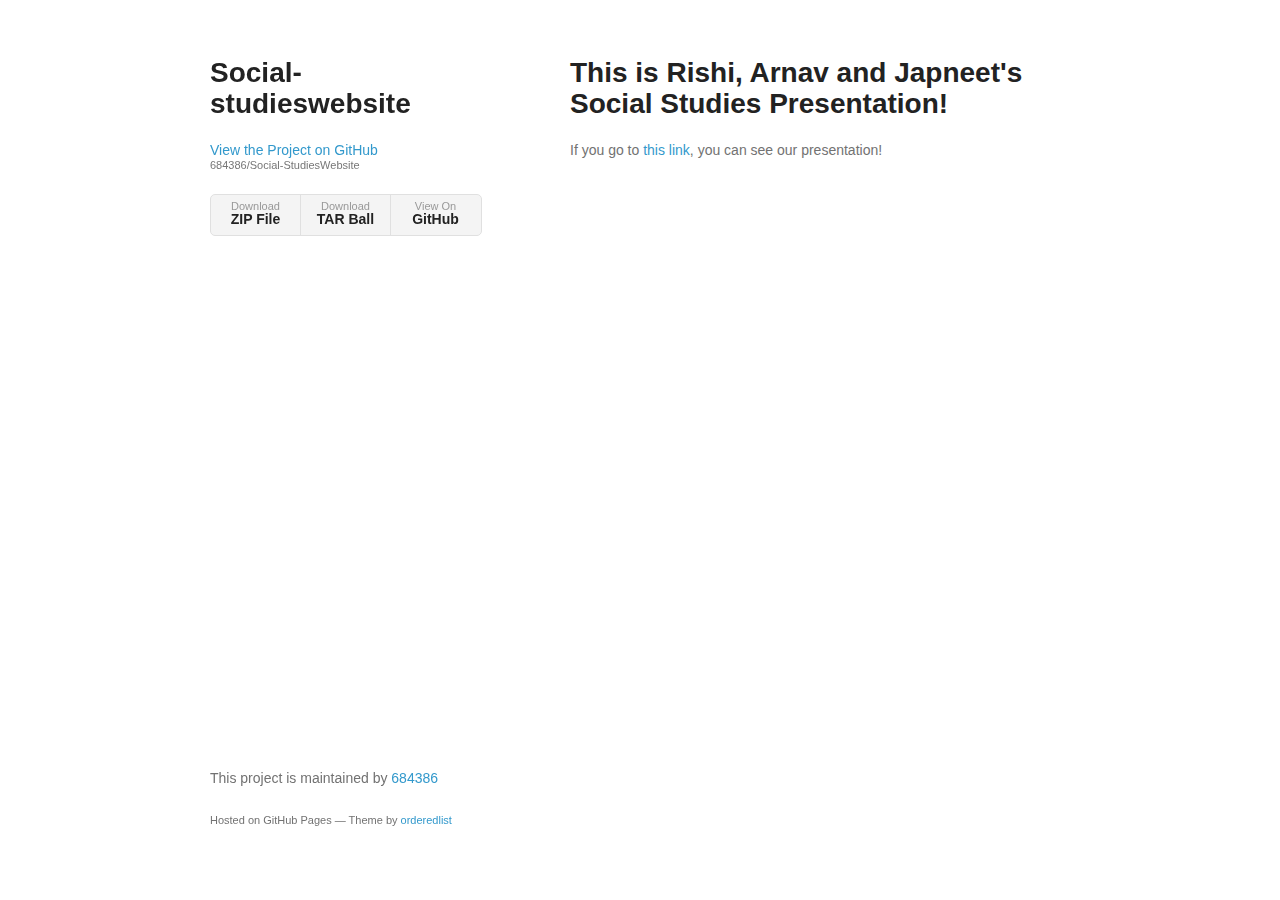
==== commit 45ad5229: "Create gh-pages branch via GitHub" ====
--- a/index.html
+++ b/index.html
@@ -1,92 +1,44 @@
-<!DOCTYPE html>
-<head>
-  <link rel="stylesheet" href="mdl/material.min.css">
-<script src="mdl/material.min.js"></script>
-<script src="other/scripts/script.js" charset="utf-8"></script>
-<link rel="stylesheet" href="https://fonts.googleapis.com/icon?family=Material+Icons">
-<link rel="stylesheet" href="other/styles/style.css">
-<title>The Indian Act</title>
-</head>
+<!doctype html>
+<html>
+  <head>
+    <meta charset="utf-8">
+    <meta http-equiv="X-UA-Compatible" content="chrome=1">
+    <title>Social-studieswebsite by 684386</title>
 
-<body>
-  <div class="demo-layout mdl-layout mdl-layout--fixed-header mdl-js-layout mdl-color--grey-100">
-    <!-- Uses a header that contracts as the page scrolls down. -->
-<style>
-#view-source {
-      position: fixed;
-      display: block;
-      right: 0;
-      bottom: 0;
-      margin-right: 40px;
-      margin-bottom: 40px;
-      z-index: 900;
-    }
-</style>
+    <link rel="stylesheet" href="stylesheets/styles.css">
+    <link rel="stylesheet" href="stylesheets/github-light.css">
+    <meta name="viewport" content="width=device-width">
+    <!--[if lt IE 9]>
+    <script src="//html5shiv.googlecode.com/svn/trunk/html5.js"></script>
+    <![endif]-->
+  </head>
+  <body>
+    <div class="wrapper">
+      <header>
+        <h1>Social-studieswebsite</h1>
+        <p></p>
 
-<div class="demo-layout-waterfall mdl-layout mdl-js-layout">
-<header class="mdl-layout__header mdl-layout__header--waterfall" id='navigation'>
-  <!-- Top row, always visible -->
-  <div class="mdl-layout__header-row">
-    <!-- Title -->
-    <span class="mdl-layout-title">The Indian Act</span>
-    <div class="mdl-layout-spacer"></div>
-    <div class="mdl-textfield mdl-js-textfield mdl-textfield--expandable
-                mdl-textfield--floating-label mdl-textfield--align-right">
-      <label class="mdl-button mdl-js-button mdl-button--icon"
-             for="waterfall-exp">
-        <i class="material-icons">search</i>
-      </label>
-      <div class="mdl-textfield__expandable-holder">
-        <input class="mdl-textfield__input" type="text" name="sample"
-               id="waterfall-exp">
-      </div>
+        <p class="view"><a href="https://github.com/684386/Social-StudiesWebsite">View the Project on GitHub <small>684386/Social-StudiesWebsite</small></a></p>
+
+
+        <ul>
+          <li><a href="https://github.com/684386/Social-StudiesWebsite/zipball/master">Download <strong>ZIP File</strong></a></li>
+          <li><a href="https://github.com/684386/Social-StudiesWebsite/tarball/master">Download <strong>TAR Ball</strong></a></li>
+          <li><a href="https://github.com/684386/Social-StudiesWebsite">View On <strong>GitHub</strong></a></li>
+        </ul>
+      </header>
+      <section>
+        <h1>
+<a id="this-is-rishi-arnav-and-japneets-social-studies-presentation" class="anchor" href="#this-is-rishi-arnav-and-japneets-social-studies-presentation" aria-hidden="true"><span aria-hidden="true" class="octicon octicon-link"></span></a>This is Rishi, Arnav and Japneet's Social Studies Presentation!</h1>
+
+<p>If you go to <a href="bit.ly/TheIndianAct">this link</a>, you can see our presentation!</p>
+      </section>
+      <footer>
+        <p>This project is maintained by <a href="https://github.com/684386">684386</a></p>
+        <p><small>Hosted on GitHub Pages &mdash; Theme by <a href="https://github.com/orderedlist">orderedlist</a></small></p>
+      </footer>
     </div>
-  </div>
-</header>
-<div class="mdl-layout__drawer">
-  <span class="mdl-layout-title">The Indian Act</span>
-  <nav class="mdl-navigation">
-    <a class="mdl-navigation__link" href="about.html">About</a>
-    <a class="mdl-navigation__link" href="timeline.html">A Timeline</a>
-    <a class="mdl-navigation__link" href="link3.html">Link</a>
-    <a class="mdl-navigation__link" href="link4.html">Link</a>
-  </nav>
-</div>
-<main class="mdl-layout__content">
-  <div class="page-content"><div class="demo-ribbon"></div>
-  <main class="demo-main mdl-layout__content">
-    <div class="demo-container mdl-grid">
-      <div class="mdl-cell mdl-cell--2-col mdl-cell--hide-tablet mdl-cell--hide-phone"></div>
-      <div class="demo-content mdl-color--white mdl-shadow--4dp content mdl-color-text--grey-800 mdl-cell mdl-cell--8-col">
-        <div class="demo-crumbs mdl-color-text--grey-500">
-          The Indian Act
-        </div>
-        <h3>Brief info</h3>
-          <p>
-            Cillum dolor esse sit incididunt velit eiusmod magna ad nostrud officia aute dolor dolor. Magna esse ullamco pariatur adipisicing consectetur eu commodo officia. Ex cillum consequat mollit minim elit est deserunt occaecat nisi amet. Quis aliqua nostrud Lorem occaecat sunt. Eiusmod quis amet ullamco aliquip dolore ut incididunt duis adipisicing. Elit consequat nisi eiusmod aute ipsum sunt veniam do est. Occaecat mollit aliquip ut proident consectetur amet ex dolore consectetur aliqua elit.
-          </p>
-          <p>
-            Commodo nisi non consectetur voluptate incididunt mollit duis dolore amet amet tempor exercitation. Qui amet aute ea aute id ad aliquip proident. Irure duis qui labore deserunt enim in quis nisi sint consequat aliqua. Ex proident labore et laborum tempor fugiat sint magna veniam minim. Nulla dolor labore adipisicing in enim mollit laboris fugiat eu. Aliquip minim cillum ullamco voluptate non dolore non ex duis fugiat duis ad. Deserunt cillum ad et nisi amet non voluptate culpa qui do. Labore ullamco et minim proident est laborum mollit ad labore deserunt ut irure dolore. Reprehenderit ad ad irure ut irure qui est eu velit eu excepteur adipisicing culpa. Laborum cupidatat ullamco eu duis anim reprehenderit proident aute ad consectetur eiusmod.
-          </p>
-          <p>
-            Tempor tempor aliqua in commodo cillum Lorem magna dolore proident Lorem. Esse ad consequat est excepteur irure eu irure quis aliqua qui. Do mollit esse veniam excepteur ut veniam anim minim dolore sit commodo consequat duis commodo. Sunt dolor reprehenderit ipsum minim eiusmod eu consectetur anim excepteur eiusmod. Duis excepteur anim dolor sit enim veniam deserunt anim adipisicing Lorem elit. Cillum sunt do consequat elit laboris nisi consectetur.
-          </p>
-      </div>
-    </div>
-    <footer class="demo-footer mdl-mini-footer">
-      <div class="mdl-mini-footer--left-section">
-        <ul class="mdl-mini-footer--link-list">
-          <li><a href="#">Help</a></li>
-          <li><a href="#">Privacy and Terms</a></li>
-          <li><a href="#">User Agreement</a></li>
-        </ul>
-      </div>
-    </footer>
-  </main>
-</div>
-
-<script src="https://code.getmdl.io/1.2.1/material.min.js"></script></div>
-</main>
-</div>
-
-</body>
+    <script src="javascripts/scale.fix.js"></script>
+    
+  </body>
+</html>
--- a/stylesheets/styles.css
+++ b/stylesheets/styles.css
@@ -0,0 +1,324 @@
+@font-face {
+  font-family: 'Noto Sans';
+  font-weight: 400;
+  font-style: normal;
+  src: url('../fonts/Noto-Sans-regular/Noto-Sans-regular.eot');
+  src: url('../fonts/Noto-Sans-regular/Noto-Sans-regular.eot?#iefix') format('embedded-opentype'),
+       local('Noto Sans'),
+       local('Noto-Sans-regular'),
+       url('../fonts/Noto-Sans-regular/Noto-Sans-regular.woff2') format('woff2'),
+       url('../fonts/Noto-Sans-regular/Noto-Sans-regular.woff') format('woff'),
+       url('../fonts/Noto-Sans-regular/Noto-Sans-regular.ttf') format('truetype'),
+       url('../fonts/Noto-Sans-regular/Noto-Sans-regular.svg#NotoSans') format('svg');
+}
+
+@font-face {
+  font-family: 'Noto Sans';
+  font-weight: 700;
+  font-style: normal;
+  src: url('../fonts/Noto-Sans-700/Noto-Sans-700.eot');
+  src: url('../fonts/Noto-Sans-700/Noto-Sans-700.eot?#iefix') format('embedded-opentype'),
+       local('Noto Sans Bold'),
+       local('Noto-Sans-700'),
+       url('../fonts/Noto-Sans-700/Noto-Sans-700.woff2') format('woff2'),
+       url('../fonts/Noto-Sans-700/Noto-Sans-700.woff') format('woff'),
+       url('../fonts/Noto-Sans-700/Noto-Sans-700.ttf') format('truetype'),
+       url('../fonts/Noto-Sans-700/Noto-Sans-700.svg#NotoSans') format('svg');
+}
+
+@font-face {
+  font-family: 'Noto Sans';
+  font-weight: 400;
+  font-style: italic;
+  src: url('../fonts/Noto-Sans-italic/Noto-Sans-italic.eot');
+  src: url('../fonts/Noto-Sans-italic/Noto-Sans-italic.eot?#iefix') format('embedded-opentype'),
+       local('Noto Sans Italic'),
+       local('Noto-Sans-italic'),
+       url('../fonts/Noto-Sans-italic/Noto-Sans-italic.woff2') format('woff2'),
+       url('../fonts/Noto-Sans-italic/Noto-Sans-italic.woff') format('woff'),
+       url('../fonts/Noto-Sans-italic/Noto-Sans-italic.ttf') format('truetype'),
+       url('../fonts/Noto-Sans-italic/Noto-Sans-italic.svg#NotoSans') format('svg');
+}
+
+@font-face {
+  font-family: 'Noto Sans';
+  font-weight: 700;
+  font-style: italic;
+  src: url('../fonts/Noto-Sans-700italic/Noto-Sans-700italic.eot');
+  src: url('../fonts/Noto-Sans-700italic/Noto-Sans-700italic.eot?#iefix') format('embedded-opentype'),
+       local('Noto Sans Bold Italic'),
+       local('Noto-Sans-700italic'),
+       url('../fonts/Noto-Sans-700italic/Noto-Sans-700italic.woff2') format('woff2'),
+       url('../fonts/Noto-Sans-700italic/Noto-Sans-700italic.woff') format('woff'),
+       url('../fonts/Noto-Sans-700italic/Noto-Sans-700italic.ttf') format('truetype'),
+       url('../fonts/Noto-Sans-700italic/Noto-Sans-700italic.svg#NotoSans') format('svg');
+}
+
+body {
+  background-color: #fff;
+  padding:50px;
+  font: 14px/1.5 "Noto Sans", "Helvetica Neue", Helvetica, Arial, sans-serif;
+  color:#727272;
+  font-weight:400;
+}
+
+h1, h2, h3, h4, h5, h6 {
+  color:#222;
+  margin:0 0 20px;
+}
+
+p, ul, ol, table, pre, dl {
+  margin:0 0 20px;
+}
+
+h1, h2, h3 {
+  line-height:1.1;
+}
+
+h1 {
+  font-size:28px;
+}
+
+h2 {
+  color:#393939;
+}
+
+h3, h4, h5, h6 {
+  color:#494949;
+}
+
+a {
+  color:#39c;
+  text-decoration:none;
+}
+
+a:hover {
+  color:#069;
+}
+
+a small {
+  font-size:11px;
+  color:#777;
+  margin-top:-0.3em;
+  display:block;
+}
+
+a:hover small {
+  color:#777;
+}
+
+.wrapper {
+  width:860px;
+  margin:0 auto;
+}
+
+blockquote {
+  border-left:1px solid #e5e5e5;
+  margin:0;
+  padding:0 0 0 20px;
+  font-style:italic;
+}
+
+code, pre {
+  font-family:Monaco, Bitstream Vera Sans Mono, Lucida Console, Terminal, Consolas, Liberation Mono, DejaVu Sans Mono, Courier New, monospace;
+  color:#333;
+  font-size:12px;
+}
+
+pre {
+  padding:8px 15px;
+  background: #f8f8f8;
+  border-radius:5px;
+  border:1px solid #e5e5e5;
+  overflow-x: auto;
+}
+
+table {
+  width:100%;
+  border-collapse:collapse;
+}
+
+th, td {
+  text-align:left;
+  padding:5px 10px;
+  border-bottom:1px solid #e5e5e5;
+}
+
+dt {
+  color:#444;
+  font-weight:700;
+}
+
+th {
+  color:#444;
+}
+
+img {
+  max-width:100%;
+}
+
+header {
+  width:270px;
+  float:left;
+  position:fixed;
+  -webkit-font-smoothing:subpixel-antialiased;
+}
+
+header ul {
+  list-style:none;
+  height:40px;
+  padding:0;
+  background: #f4f4f4;
+  border-radius:5px;
+  border:1px solid #e0e0e0;
+  width:270px;
+}
+
+header li {
+  width:89px;
+  float:left;
+  border-right:1px solid #e0e0e0;
+  height:40px;
+}
+
+header li:first-child a {
+  border-radius:5px 0 0 5px;
+}
+
+header li:last-child a {
+  border-radius:0 5px 5px 0;
+}
+
+header ul a {
+  line-height:1;
+  font-size:11px;
+  color:#999;
+  display:block;
+  text-align:center;
+  padding-top:6px;
+  height:34px;
+}
+
+header ul a:hover {
+  color:#999;
+}
+
+header ul a:active {
+  background-color:#f0f0f0;
+}
+
+strong {
+  color:#222;
+  font-weight:700;
+}
+
+header ul li + li + li {
+  border-right:none;
+  width:89px;
+}
+
+header ul a strong {
+  font-size:14px;
+  display:block;
+  color:#222;
+}
+
+section {
+  width:500px;
+  float:right;
+  padding-bottom:50px;
+}
+
+small {
+  font-size:11px;
+}
+
+hr {
+  border:0;
+  background:#e5e5e5;
+  height:1px;
+  margin:0 0 20px;
+}
+
+footer {
+  width:270px;
+  float:left;
+  position:fixed;
+  bottom:50px;
+  -webkit-font-smoothing:subpixel-antialiased;
+}
+
+@media print, screen and (max-width: 960px) {
+
+  div.wrapper {
+    width:auto;
+    margin:0;
+  }
+
+  header, section, footer {
+    float:none;
+    position:static;
+    width:auto;
+  }
+
+  header {
+    padding-right:320px;
+  }
+
+  section {
+    border:1px solid #e5e5e5;
+    border-width:1px 0;
+    padding:20px 0;
+    margin:0 0 20px;
+  }
+
+  header a small {
+    display:inline;
+  }
+
+  header ul {
+    position:absolute;
+    right:50px;
+    top:52px;
+  }
+}
+
+@media print, screen and (max-width: 720px) {
+  body {
+    word-wrap:break-word;
+  }
+
+  header {
+    padding:0;
+  }
+
+  header ul, header p.view {
+    position:static;
+  }
+
+  pre, code {
+    word-wrap:normal;
+  }
+}
+
+@media print, screen and (max-width: 480px) {
+  body {
+    padding:15px;
+  }
+
+  header ul {
+    width:99%;
+  }
+
+  header li, header ul li + li + li {
+    width:33%;
+  }
+}
+
+@media print {
+  body {
+    padding:0.4in;
+    font-size:12pt;
+    color:#444;
+  }
+}
--- a/stylesheets/github-light.css
+++ b/stylesheets/github-light.css
@@ -0,0 +1,124 @@
+/*
+The MIT License (MIT)
+
+Copyright (c) 2016 GitHub, Inc.
+
+Permission is hereby granted, free of charge, to any person obtaining a copy
+of this software and associated documentation files (the "Software"), to deal
+in the Software without restriction, including without limitation the rights
+to use, copy, modify, merge, publish, distribute, sublicense, and/or sell
+copies of the Software, and to permit persons to whom the Software is
+furnished to do so, subject to the following conditions:
+
+The above copyright notice and this permission notice shall be included in all
+copies or substantial portions of the Software.
+
+THE SOFTWARE IS PROVIDED "AS IS", WITHOUT WARRANTY OF ANY KIND, EXPRESS OR
+IMPLIED, INCLUDING BUT NOT LIMITED TO THE WARRANTIES OF MERCHANTABILITY,
+FITNESS FOR A PARTICULAR PURPOSE AND NONINFRINGEMENT. IN NO EVENT SHALL THE
+AUTHORS OR COPYRIGHT HOLDERS BE LIABLE FOR ANY CLAIM, DAMAGES OR OTHER
+LIABILITY, WHETHER IN AN ACTION OF CONTRACT, TORT OR OTHERWISE, ARISING FROM,
+OUT OF OR IN CONNECTION WITH THE SOFTWARE OR THE USE OR OTHER DEALINGS IN THE
+SOFTWARE.
+
+*/
+
+.pl-c /* comment */ {
+  color: #969896;
+}
+
+.pl-c1 /* constant, variable.other.constant, support, meta.property-name, support.constant, support.variable, meta.module-reference, markup.raw, meta.diff.header */,
+.pl-s .pl-v /* string variable */ {
+  color: #0086b3;
+}
+
+.pl-e /* entity */,
+.pl-en /* entity.name */ {
+  color: #795da3;
+}
+
+.pl-smi /* variable.parameter.function, storage.modifier.package, storage.modifier.import, storage.type.java, variable.other */,
+.pl-s .pl-s1 /* string source */ {
+  color: #333;
+}
+
+.pl-ent /* entity.name.tag */ {
+  color: #63a35c;
+}
+
+.pl-k /* keyword, storage, storage.type */ {
+  color: #a71d5d;
+}
+
+.pl-s /* string */,
+.pl-pds /* punctuation.definition.string, string.regexp.character-class */,
+.pl-s .pl-pse .pl-s1 /* string punctuation.section.embedded source */,
+.pl-sr /* string.regexp */,
+.pl-sr .pl-cce /* string.regexp constant.character.escape */,
+.pl-sr .pl-sre /* string.regexp source.ruby.embedded */,
+.pl-sr .pl-sra /* string.regexp string.regexp.arbitrary-repitition */ {
+  color: #183691;
+}
+
+.pl-v /* variable */ {
+  color: #ed6a43;
+}
+
+.pl-id /* invalid.deprecated */ {
+  color: #b52a1d;
+}
+
+.pl-ii /* invalid.illegal */ {
+  color: #f8f8f8;
+  background-color: #b52a1d;
+}
+
+.pl-sr .pl-cce /* string.regexp constant.character.escape */ {
+  font-weight: bold;
+  color: #63a35c;
+}
+
+.pl-ml /* markup.list */ {
+  color: #693a17;
+}
+
+.pl-mh /* markup.heading */,
+.pl-mh .pl-en /* markup.heading entity.name */,
+.pl-ms /* meta.separator */ {
+  font-weight: bold;
+  color: #1d3e81;
+}
+
+.pl-mq /* markup.quote */ {
+  color: #008080;
+}
+
+.pl-mi /* markup.italic */ {
+  font-style: italic;
+  color: #333;
+}
+
+.pl-mb /* markup.bold */ {
+  font-weight: bold;
+  color: #333;
+}
+
+.pl-md /* markup.deleted, meta.diff.header.from-file */ {
+  color: #bd2c00;
+  background-color: #ffecec;
+}
+
+.pl-mi1 /* markup.inserted, meta.diff.header.to-file */ {
+  color: #55a532;
+  background-color: #eaffea;
+}
+
+.pl-mdr /* meta.diff.range */ {
+  font-weight: bold;
+  color: #795da3;
+}
+
+.pl-mo /* meta.output */ {
+  color: #1d3e81;
+}
+
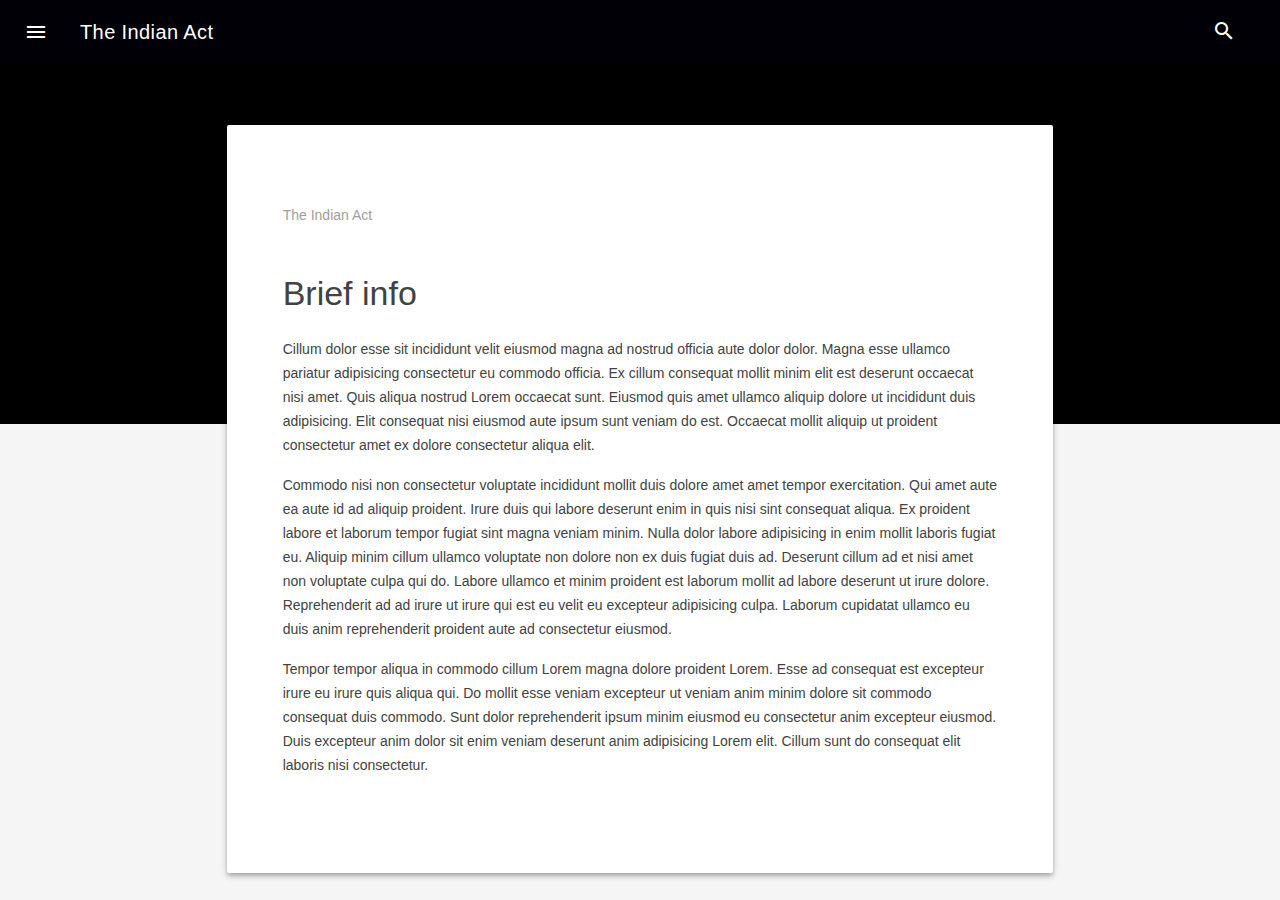
==== commit e4de1454: "corrected bibiliography link" ====
--- a/index.html
+++ b/index.html
@@ -1,44 +1,92 @@
-<!doctype html>
-<html>
-  <head>
-    <meta charset="utf-8">
-    <meta http-equiv="X-UA-Compatible" content="chrome=1">
-    <title>Social-studieswebsite by 684386</title>
+<!DOCTYPE html>
+<head>
+  <link rel="stylesheet" href="mdl/material.min.css">
+<script src="mdl/material.min.js"></script>
+<script src="other/scripts/script.js" charset="utf-8"></script>
+<link rel="stylesheet" href="https://fonts.googleapis.com/icon?family=Material+Icons">
+<link rel="stylesheet" href="other/styles/style.css">
+<title>The Indian Act</title>
+</head>
 
-    <link rel="stylesheet" href="stylesheets/styles.css">
-    <link rel="stylesheet" href="stylesheets/github-light.css">
-    <meta name="viewport" content="width=device-width">
-    <!--[if lt IE 9]>
-    <script src="//html5shiv.googlecode.com/svn/trunk/html5.js"></script>
-    <![endif]-->
-  </head>
-  <body>
-    <div class="wrapper">
-      <header>
-        <h1>Social-studieswebsite</h1>
-        <p></p>
+<body>
+  <div class="demo-layout mdl-layout mdl-layout--fixed-header mdl-js-layout mdl-color--grey-100">
+    <!-- Uses a header that contracts as the page scrolls down. -->
+<style>
+#view-source {
+      position: fixed;
+      display: block;
+      right: 0;
+      bottom: 0;
+      margin-right: 40px;
+      margin-bottom: 40px;
+      z-index: 900;
+    }
+</style>
 
-        <p class="view"><a href="https://github.com/684386/Social-StudiesWebsite">View the Project on GitHub <small>684386/Social-StudiesWebsite</small></a></p>
+<div class="demo-layout-waterfall mdl-layout mdl-js-layout">
+<header class="mdl-layout__header mdl-layout__header--waterfall" id='navigation'>
+  <!-- Top row, always visible -->
+  <div class="mdl-layout__header-row">
+    <!-- Title -->
+    <span class="mdl-layout-title">The Indian Act</span>
+    <div class="mdl-layout-spacer"></div>
+    <div class="mdl-textfield mdl-js-textfield mdl-textfield--expandable
+                mdl-textfield--floating-label mdl-textfield--align-right">
+      <label class="mdl-button mdl-js-button mdl-button--icon"
+             for="waterfall-exp">
+        <i class="material-icons">search</i>
+      </label>
+      <div class="mdl-textfield__expandable-holder">
+        <input class="mdl-textfield__input" type="text" name="sample"
+               id="waterfall-exp">
+      </div>
+    </div>
+  </div>
+</header>
+<div class="mdl-layout__drawer">
+  <span class="mdl-layout-title">The Indian Act</span>
+  <nav class="mdl-navigation">
+    <a class="mdl-navigation__link" href="about.html">About</a>
+    <a class="mdl-navigation__link" href="timeline.html">A Timeline</a>
+    <a class="mdl-navigation__link" href="questions.html">The Questions</a>
+    <a class="mdl-navigation__link" href="bibiliography.html">Bibiliography</a>
+  </nav>
+</div>
+<main class="mdl-layout__content">
+  <div class="page-content"><div class="demo-ribbon"></div>
+  <main class="demo-main mdl-layout__content">
+    <div class="demo-container mdl-grid">
+      <div class="mdl-cell mdl-cell--2-col mdl-cell--hide-tablet mdl-cell--hide-phone"></div>
+      <div class="demo-content mdl-color--white mdl-shadow--4dp content mdl-color-text--grey-800 mdl-cell mdl-cell--8-col">
+        <div class="demo-crumbs mdl-color-text--grey-500">
+          The Indian Act
+        </div>
+        <h3>Brief info</h3>
+          <p>
+            Cillum dolor esse sit incididunt velit eiusmod magna ad nostrud officia aute dolor dolor. Magna esse ullamco pariatur adipisicing consectetur eu commodo officia. Ex cillum consequat mollit minim elit est deserunt occaecat nisi amet. Quis aliqua nostrud Lorem occaecat sunt. Eiusmod quis amet ullamco aliquip dolore ut incididunt duis adipisicing. Elit consequat nisi eiusmod aute ipsum sunt veniam do est. Occaecat mollit aliquip ut proident consectetur amet ex dolore consectetur aliqua elit.
+          </p>
+          <p>
+            Commodo nisi non consectetur voluptate incididunt mollit duis dolore amet amet tempor exercitation. Qui amet aute ea aute id ad aliquip proident. Irure duis qui labore deserunt enim in quis nisi sint consequat aliqua. Ex proident labore et laborum tempor fugiat sint magna veniam minim. Nulla dolor labore adipisicing in enim mollit laboris fugiat eu. Aliquip minim cillum ullamco voluptate non dolore non ex duis fugiat duis ad. Deserunt cillum ad et nisi amet non voluptate culpa qui do. Labore ullamco et minim proident est laborum mollit ad labore deserunt ut irure dolore. Reprehenderit ad ad irure ut irure qui est eu velit eu excepteur adipisicing culpa. Laborum cupidatat ullamco eu duis anim reprehenderit proident aute ad consectetur eiusmod.
+          </p>
+          <p>
+            Tempor tempor aliqua in commodo cillum Lorem magna dolore proident Lorem. Esse ad consequat est excepteur irure eu irure quis aliqua qui. Do mollit esse veniam excepteur ut veniam anim minim dolore sit commodo consequat duis commodo. Sunt dolor reprehenderit ipsum minim eiusmod eu consectetur anim excepteur eiusmod. Duis excepteur anim dolor sit enim veniam deserunt anim adipisicing Lorem elit. Cillum sunt do consequat elit laboris nisi consectetur.
+          </p>
+      </div>
+    </div>
+    <footer class="demo-footer mdl-mini-footer">
+      <div class="mdl-mini-footer--left-section">
+        <ul class="mdl-mini-footer--link-list">
+          <li><a href="#">Help</a></li>
+          <li><a href="#">Privacy and Terms</a></li>
+          <li><a href="#">User Agreement</a></li>
+        </ul>
+      </div>
+    </footer>
+  </main>
+</div>
 
+<script src="https://code.getmdl.io/1.2.1/material.min.js"></script></div>
+</main>
+</div>
 
-        <ul>
-          <li><a href="https://github.com/684386/Social-StudiesWebsite/zipball/master">Download <strong>ZIP File</strong></a></li>
-          <li><a href="https://github.com/684386/Social-StudiesWebsite/tarball/master">Download <strong>TAR Ball</strong></a></li>
-          <li><a href="https://github.com/684386/Social-StudiesWebsite">View On <strong>GitHub</strong></a></li>
-        </ul>
-      </header>
-      <section>
-        <h1>
-<a id="this-is-rishi-arnav-and-japneets-social-studies-presentation" class="anchor" href="#this-is-rishi-arnav-and-japneets-social-studies-presentation" aria-hidden="true"><span aria-hidden="true" class="octicon octicon-link"></span></a>This is Rishi, Arnav and Japneet's Social Studies Presentation!</h1>
-
-<p>If you go to <a href="bit.ly/TheIndianAct">this link</a>, you can see our presentation!</p>
-      </section>
-      <footer>
-        <p>This project is maintained by <a href="https://github.com/684386">684386</a></p>
-        <p><small>Hosted on GitHub Pages &mdash; Theme by <a href="https://github.com/orderedlist">orderedlist</a></small></p>
-      </footer>
-    </div>
-    <script src="javascripts/scale.fix.js"></script>
-    
-  </body>
-</html>
+</body>
--- a/mdl/material.min.css
+++ b/mdl/material.min.css
@@ -0,0 +1,9 @@
+/**
+ * material-design-lite - Material Design Components in CSS, JS and HTML
+ * @version v1.2.1
+ * @license Apache-2.0
+ * @copyright 2015 Google, Inc.
+ * @link https://github.com/google/material-design-lite
+ */
+@charset "UTF-8";html{color:rgba(0,0,0,.87)}::-moz-selection{background:#b3d4fc;text-shadow:none}::selection{background:#b3d4fc;text-shadow:none}hr{display:block;height:1px;border:0;border-top:1px solid #ccc;margin:1em 0;padding:0}audio,canvas,iframe,img,svg,video{vertical-align:middle}fieldset{border:0;margin:0;padding:0}textarea{resize:vertical}.browserupgrade{margin:.2em 0;background:#ccc;color:#000;padding:.2em 0}.hidden{display:none!important}.visuallyhidden{border:0;clip:rect(0 0 0 0);height:1px;margin:-1px;overflow:hidden;padding:0;position:absolute;width:1px}.visuallyhidden.focusable:active,.visuallyhidden.focusable:focus{clip:auto;height:auto;margin:0;overflow:visible;position:static;width:auto}.invisible{visibility:hidden}.clearfix:before,.clearfix:after{content:" ";display:table}.clearfix:after{clear:both}@media print{*,*:before,*:after,*:first-letter{background:transparent!important;color:#000!important;box-shadow:none!important}a,a:visited{text-decoration:underline}a[href]:after{content:" (" attr(href)")"}abbr[title]:after{content:" (" attr(title)")"}a[href^="#"]:after,a[href^="javascript:"]:after{content:""}pre,blockquote{border:1px solid #999;page-break-inside:avoid}thead{display:table-header-group}tr,img{page-break-inside:avoid}img{max-width:100%!important}p,h2,h3{orphans:3;widows:3}h2,h3{page-break-after:avoid}}a,.mdl-accordion,.mdl-button,.mdl-card,.mdl-checkbox,.mdl-dropdown-menu,.mdl-icon-toggle,.mdl-item,.mdl-radio,.mdl-slider,.mdl-switch,.mdl-tabs__tab{-webkit-tap-highlight-color:transparent;-webkit-tap-highlight-color:rgba(255,255,255,0)}html{width:100%;height:100%;-ms-touch-action:manipulation;touch-action:manipulation}body{width:100%;min-height:100%;margin:0}main{display:block}*[hidden]{display:none!important}html,body{font-family:"Helvetica","Arial",sans-serif;font-size:14px;font-weight:400;line-height:20px}h1,h2,h3,h4,h5,h6,p{padding:0}h1 small,h2 small,h3 small,h4 small,h5 small,h6 small{font-family:"Roboto","Helvetica","Arial",sans-serif;font-weight:400;line-height:1.35;letter-spacing:-.02em;opacity:.54;font-size:.6em}h1{font-size:56px;line-height:1.35;letter-spacing:-.02em;margin:24px 0}h1,h2{font-family:"Roboto","Helvetica","Arial",sans-serif;font-weight:400}h2{font-size:45px;line-height:48px}h2,h3{margin:24px 0}h3{font-size:34px;line-height:40px}h3,h4{font-family:"Roboto","Helvetica","Arial",sans-serif;font-weight:400}h4{font-size:24px;line-height:32px;-moz-osx-font-smoothing:grayscale;margin:24px 0 16px}h5{font-size:20px;font-weight:500;line-height:1;letter-spacing:.02em}h5,h6{font-family:"Roboto","Helvetica","Arial",sans-serif;margin:24px 0 16px}h6{font-size:16px;letter-spacing:.04em}h6,p{font-weight:400;line-height:24px}p{font-size:14px;letter-spacing:0;margin:0 0 16px}a{color:#ff4081;font-weight:500}blockquote{font-family:"Roboto","Helvetica","Arial",sans-serif;position:relative;font-size:24px;font-weight:300;font-style:italic;line-height:1.35;letter-spacing:.08em}blockquote:before{position:absolute;left:-.5em;content:'“'}blockquote:after{content:'”';margin-left:-.05em}mark{background-color:#f4ff81}dt{font-weight:700}address{font-size:12px;line-height:1;font-style:normal}address,ul,ol{font-weight:400;letter-spacing:0}ul,ol{font-size:14px;line-height:24px}.mdl-typography--display-4,.mdl-typography--display-4-color-contrast{font-family:"Roboto","Helvetica","Arial",sans-serif;font-size:112px;font-weight:300;line-height:1;letter-spacing:-.04em}.mdl-typography--display-4-color-contrast{opacity:.54}.mdl-typography--display-3,.mdl-typography--display-3-color-contrast{font-family:"Roboto","Helvetica","Arial",sans-serif;font-size:56px;font-weight:400;line-height:1.35;letter-spacing:-.02em}.mdl-typography--display-3-color-contrast{opacity:.54}.mdl-typography--display-2,.mdl-typography--display-2-color-contrast{font-family:"Roboto","Helvetica","Arial",sans-serif;font-size:45px;font-weight:400;line-height:48px}.mdl-typography--display-2-color-contrast{opacity:.54}.mdl-typography--display-1,.mdl-typography--display-1-color-contrast{font-family:"Roboto","Helvetica","Arial",sans-serif;font-size:34px;font-weight:400;line-height:40px}.mdl-typography--display-1-color-contrast{opacity:.54}.mdl-typography--headline,.mdl-typography--headline-color-contrast{font-family:"Roboto","Helvetica","Arial",sans-serif;font-size:24px;font-weight:400;line-height:32px;-moz-osx-font-smoothing:grayscale}.mdl-typography--headline-color-contrast{opacity:.87}.mdl-typography--title,.mdl-typography--title-color-contrast{font-family:"Roboto","Helvetica","Arial",sans-serif;font-size:20px;font-weight:500;line-height:1;letter-spacing:.02em}.mdl-typography--title-color-contrast{opacity:.87}.mdl-typography--subhead,.mdl-typography--subhead-color-contrast{font-family:"Roboto","Helvetica","Arial",sans-serif;font-size:16px;font-weight:400;line-height:24px;letter-spacing:.04em}.mdl-typography--subhead-color-contrast{opacity:.87}.mdl-typography--body-2,.mdl-typography--body-2-color-contrast{font-size:14px;font-weight:700;line-height:24px;letter-spacing:0}.mdl-typography--body-2-color-contrast{opacity:.87}.mdl-typography--body-1,.mdl-typography--body-1-color-contrast{font-size:14px;font-weight:400;line-height:24px;letter-spacing:0}.mdl-typography--body-1-color-contrast{opacity:.87}.mdl-typography--body-2-force-preferred-font,.mdl-typography--body-2-force-preferred-font-color-contrast{font-family:"Roboto","Helvetica","Arial",sans-serif;font-size:14px;font-weight:500;line-height:24px;letter-spacing:0}.mdl-typography--body-2-force-preferred-font-color-contrast{opacity:.87}.mdl-typography--body-1-force-preferred-font,.mdl-typography--body-1-force-preferred-font-color-contrast{font-family:"Roboto","Helvetica","Arial",sans-serif;font-size:14px;font-weight:400;line-height:24px;letter-spacing:0}.mdl-typography--body-1-force-preferred-font-color-contrast{opacity:.87}.mdl-typography--caption,.mdl-typography--caption-force-preferred-font{font-size:12px;font-weight:400;line-height:1;letter-spacing:0}.mdl-typography--caption-force-preferred-font{font-family:"Roboto","Helvetica","Arial",sans-serif}.mdl-typography--caption-color-contrast,.mdl-typography--caption-force-preferred-font-color-contrast{font-size:12px;font-weight:400;line-height:1;letter-spacing:0;opacity:.54}.mdl-typography--caption-force-preferred-font-color-contrast,.mdl-typography--menu{font-family:"Roboto","Helvetica","Arial",sans-serif}.mdl-typography--menu{font-size:14px;font-weight:500;line-height:1;letter-spacing:0}.mdl-typography--menu-color-contrast{opacity:.87}.mdl-typography--menu-color-contrast,.mdl-typography--button,.mdl-typography--button-color-contrast{font-family:"Roboto","Helvetica","Arial",sans-serif;font-size:14px;font-weight:500;line-height:1;letter-spacing:0}.mdl-typography--button,.mdl-typography--button-color-contrast{text-transform:uppercase}.mdl-typography--button-color-contrast{opacity:.87}.mdl-typography--text-left{text-align:left}.mdl-typography--text-right{text-align:right}.mdl-typography--text-center{text-align:center}.mdl-typography--text-justify{text-align:justify}.mdl-typography--text-nowrap{white-space:nowrap}.mdl-typography--text-lowercase{text-transform:lowercase}.mdl-typography--text-uppercase{text-transform:uppercase}.mdl-typography--text-capitalize{text-transform:capitalize}.mdl-typography--font-thin{font-weight:200!important}.mdl-typography--font-light{font-weight:300!important}.mdl-typography--font-regular{font-weight:400!important}.mdl-typography--font-medium{font-weight:500!important}.mdl-typography--font-bold{font-weight:700!important}.mdl-typography--font-black{font-weight:900!important}.material-icons{font-family:'Material Icons';font-weight:400;font-style:normal;font-size:24px;line-height:1;letter-spacing:normal;text-transform:none;display:inline-block;word-wrap:normal;-moz-font-feature-settings:'liga';font-feature-settings:'liga';-webkit-font-feature-settings:'liga';-webkit-font-smoothing:antialiased}.mdl-color-text--red{color:#f44336 !important}.mdl-color--red{background-color:#f44336 !important}.mdl-color-text--red-50{color:#ffebee !important}.mdl-color--red-50{background-color:#ffebee !important}.mdl-color-text--red-100{color:#ffcdd2 !important}.mdl-color--red-100{background-color:#ffcdd2 !important}.mdl-color-text--red-200{color:#ef9a9a !important}.mdl-color--red-200{background-color:#ef9a9a !important}.mdl-color-text--red-300{color:#e57373 !important}.mdl-color--red-300{background-color:#e57373 !important}.mdl-color-text--red-400{color:#ef5350 !important}.mdl-color--red-400{background-color:#ef5350 !important}.mdl-color-text--red-500{color:#f44336 !important}.mdl-color--red-500{background-color:#f44336 !important}.mdl-color-text--red-600{color:#e53935 !important}.mdl-color--red-600{background-color:#e53935 !important}.mdl-color-text--red-700{color:#d32f2f !important}.mdl-color--red-700{background-color:#d32f2f !important}.mdl-color-text--red-800{color:#c62828 !important}.mdl-color--red-800{background-color:#c62828 !important}.mdl-color-text--red-900{color:#b71c1c !important}.mdl-color--red-900{background-color:#b71c1c !important}.mdl-color-text--red-A100{color:#ff8a80 !important}.mdl-color--red-A100{background-color:#ff8a80 !important}.mdl-color-text--red-A200{color:#ff5252 !important}.mdl-color--red-A200{background-color:#ff5252 !important}.mdl-color-text--red-A400{color:#ff1744 !important}.mdl-color--red-A400{background-color:#ff1744 !important}.mdl-color-text--red-A700{color:#d50000 !important}.mdl-color--red-A700{background-color:#d50000 !important}.mdl-color-text--pink{color:#e91e63 !important}.mdl-color--pink{background-color:#e91e63 !important}.mdl-color-text--pink-50{color:#fce4ec !important}.mdl-color--pink-50{background-color:#fce4ec !important}.mdl-color-text--pink-100{color:#f8bbd0 !important}.mdl-color--pink-100{background-color:#f8bbd0 !important}.mdl-color-text--pink-200{color:#f48fb1 !important}.mdl-color--pink-200{background-color:#f48fb1 !important}.mdl-color-text--pink-300{color:#f06292 !important}.mdl-color--pink-300{background-color:#f06292 !important}.mdl-color-text--pink-400{color:#ec407a !important}.mdl-color--pink-400{background-color:#ec407a !important}.mdl-color-text--pink-500{color:#e91e63 !important}.mdl-color--pink-500{background-color:#e91e63 !important}.mdl-color-text--pink-600{color:#d81b60 !important}.mdl-color--pink-600{background-color:#d81b60 !important}.mdl-color-text--pink-700{color:#c2185b !important}.mdl-color--pink-700{background-color:#c2185b !important}.mdl-color-text--pink-800{color:#ad1457 !important}.mdl-color--pink-800{background-color:#ad1457 !important}.mdl-color-text--pink-900{color:#880e4f !important}.mdl-color--pink-900{background-color:#880e4f !important}.mdl-color-text--pink-A100{color:#ff80ab !important}.mdl-color--pink-A100{background-color:#ff80ab !important}.mdl-color-text--pink-A200{color:#ff4081 !important}.mdl-color--pink-A200{background-color:#ff4081 !important}.mdl-color-text--pink-A400{color:#f50057 !important}.mdl-color--pink-A400{background-color:#f50057 !important}.mdl-color-text--pink-A700{color:#c51162 !important}.mdl-color--pink-A700{background-color:#c51162 !important}.mdl-color-text--purple{color:#9c27b0 !important}.mdl-color--purple{background-color:#9c27b0 !important}.mdl-color-text--purple-50{color:#f3e5f5 !important}.mdl-color--purple-50{background-color:#f3e5f5 !important}.mdl-color-text--purple-100{color:#e1bee7 !important}.mdl-color--purple-100{background-color:#e1bee7 !important}.mdl-color-text--purple-200{color:#ce93d8 !important}.mdl-color--purple-200{background-color:#ce93d8 !important}.mdl-color-text--purple-300{color:#ba68c8 !important}.mdl-color--purple-300{background-color:#ba68c8 !important}.mdl-color-text--purple-400{color:#ab47bc !important}.mdl-color--purple-400{background-color:#ab47bc !important}.mdl-color-text--purple-500{color:#9c27b0 !important}.mdl-color--purple-500{background-color:#9c27b0 !important}.mdl-color-text--purple-600{color:#8e24aa !important}.mdl-color--purple-600{background-color:#8e24aa !important}.mdl-color-text--purple-700{color:#7b1fa2 !important}.mdl-color--purple-700{background-color:#7b1fa2 !important}.mdl-color-text--purple-800{color:#6a1b9a !important}.mdl-color--purple-800{background-color:#6a1b9a !important}.mdl-color-text--purple-900{color:#4a148c !important}.mdl-color--purple-900{background-color:#4a148c !important}.mdl-color-text--purple-A100{color:#ea80fc !important}.mdl-color--purple-A100{background-color:#ea80fc !important}.mdl-color-text--purple-A200{color:#e040fb !important}.mdl-color--purple-A200{background-color:#e040fb !important}.mdl-color-text--purple-A400{color:#d500f9 !important}.mdl-color--purple-A400{background-color:#d500f9 !important}.mdl-color-text--purple-A700{color:#a0f !important}.mdl-color--purple-A700{background-color:#a0f !important}.mdl-color-text--deep-purple{color:#673ab7 !important}.mdl-color--deep-purple{background-color:#673ab7 !important}.mdl-color-text--deep-purple-50{color:#ede7f6 !important}.mdl-color--deep-purple-50{background-color:#ede7f6 !important}.mdl-color-text--deep-purple-100{color:#d1c4e9 !important}.mdl-color--deep-purple-100{background-color:#d1c4e9 !important}.mdl-color-text--deep-purple-200{color:#b39ddb !important}.mdl-color--deep-purple-200{background-color:#b39ddb !important}.mdl-color-text--deep-purple-300{color:#9575cd !important}.mdl-color--deep-purple-300{background-color:#9575cd !important}.mdl-color-text--deep-purple-400{color:#7e57c2 !important}.mdl-color--deep-purple-400{background-color:#7e57c2 !important}.mdl-color-text--deep-purple-500{color:#673ab7 !important}.mdl-color--deep-purple-500{background-color:#673ab7 !important}.mdl-color-text--deep-purple-600{color:#5e35b1 !important}.mdl-color--deep-purple-600{background-color:#5e35b1 !important}.mdl-color-text--deep-purple-700{color:#512da8 !important}.mdl-color--deep-purple-700{background-color:#512da8 !important}.mdl-color-text--deep-purple-800{color:#4527a0 !important}.mdl-color--deep-purple-800{background-color:#4527a0 !important}.mdl-color-text--deep-purple-900{color:#311b92 !important}.mdl-color--deep-purple-900{background-color:#311b92 !important}.mdl-color-text--deep-purple-A100{color:#b388ff !important}.mdl-color--deep-purple-A100{background-color:#b388ff !important}.mdl-color-text--deep-purple-A200{color:#7c4dff !important}.mdl-color--deep-purple-A200{background-color:#7c4dff !important}.mdl-color-text--deep-purple-A400{color:#651fff !important}.mdl-color--deep-purple-A400{background-color:#651fff !important}.mdl-color-text--deep-purple-A700{color:#6200ea !important}.mdl-color--deep-purple-A700{background-color:#6200ea !important}.mdl-color-text--indigo{color:#3f51b5 !important}.mdl-color--indigo{background-color:#3f51b5 !important}.mdl-color-text--indigo-50{color:#e8eaf6 !important}.mdl-color--indigo-50{background-color:#e8eaf6 !important}.mdl-color-text--indigo-100{color:#c5cae9 !important}.mdl-color--indigo-100{background-color:#c5cae9 !important}.mdl-color-text--indigo-200{color:#9fa8da !important}.mdl-color--indigo-200{background-color:#9fa8da !important}.mdl-color-text--indigo-300{color:#7986cb !important}.mdl-color--indigo-300{background-color:#7986cb !important}.mdl-color-text--indigo-400{color:#5c6bc0 !important}.mdl-color--indigo-400{background-color:#5c6bc0 !important}.mdl-color-text--indigo-500{color:#3f51b5 !important}.mdl-color--indigo-500{background-color:#3f51b5 !important}.mdl-color-text--indigo-600{color:#3949ab !important}.mdl-color--indigo-600{background-color:#3949ab !important}.mdl-color-text--indigo-700{color:#303f9f !important}.mdl-color--indigo-700{background-color:#303f9f !important}.mdl-color-text--indigo-800{color:#283593 !important}.mdl-color--indigo-800{background-color:#283593 !important}.mdl-color-text--indigo-900{color:#1a237e !important}.mdl-color--indigo-900{background-color:#1a237e !important}.mdl-color-text--indigo-A100{color:#8c9eff !important}.mdl-color--indigo-A100{background-color:#8c9eff !important}.mdl-color-text--indigo-A200{color:#536dfe !important}.mdl-color--indigo-A200{background-color:#536dfe !important}.mdl-color-text--indigo-A400{color:#3d5afe !important}.mdl-color--indigo-A400{background-color:#3d5afe !important}.mdl-color-text--indigo-A700{color:#304ffe !important}.mdl-color--indigo-A700{background-color:#304ffe !important}.mdl-color-text--blue{color:#2196f3 !important}.mdl-color--blue{background-color:#2196f3 !important}.mdl-color-text--blue-50{color:#e3f2fd !important}.mdl-color--blue-50{background-color:#e3f2fd !important}.mdl-color-text--blue-100{color:#bbdefb !important}.mdl-color--blue-100{background-color:#bbdefb !important}.mdl-color-text--blue-200{color:#90caf9 !important}.mdl-color--blue-200{background-color:#90caf9 !important}.mdl-color-text--blue-300{color:#64b5f6 !important}.mdl-color--blue-300{background-color:#64b5f6 !important}.mdl-color-text--blue-400{color:#42a5f5 !important}.mdl-color--blue-400{background-color:#42a5f5 !important}.mdl-color-text--blue-500{color:#2196f3 !important}.mdl-color--blue-500{background-color:#2196f3 !important}.mdl-color-text--blue-600{color:#1e88e5 !important}.mdl-color--blue-600{background-color:#1e88e5 !important}.mdl-color-text--blue-700{color:#1976d2 !important}.mdl-color--blue-700{background-color:#1976d2 !important}.mdl-color-text--blue-800{color:#1565c0 !important}.mdl-color--blue-800{background-color:#1565c0 !important}.mdl-color-text--blue-900{color:#0d47a1 !important}.mdl-color--blue-900{background-color:#0d47a1 !important}.mdl-color-text--blue-A100{color:#82b1ff !important}.mdl-color--blue-A100{background-color:#82b1ff !important}.mdl-color-text--blue-A200{color:#448aff !important}.mdl-color--blue-A200{background-color:#448aff !important}.mdl-color-text--blue-A400{color:#2979ff !important}.mdl-color--blue-A400{background-color:#2979ff !important}.mdl-color-text--blue-A700{color:#2962ff !important}.mdl-color--blue-A700{background-color:#2962ff !important}.mdl-color-text--light-blue{color:#03a9f4 !important}.mdl-color--light-blue{background-color:#03a9f4 !important}.mdl-color-text--light-blue-50{color:#e1f5fe !important}.mdl-color--light-blue-50{background-color:#e1f5fe !important}.mdl-color-text--light-blue-100{color:#b3e5fc !important}.mdl-color--light-blue-100{background-color:#b3e5fc !important}.mdl-color-text--light-blue-200{color:#81d4fa !important}.mdl-color--light-blue-200{background-color:#81d4fa !important}.mdl-color-text--light-blue-300{color:#4fc3f7 !important}.mdl-color--light-blue-300{background-color:#4fc3f7 !important}.mdl-color-text--light-blue-400{color:#29b6f6 !important}.mdl-color--light-blue-400{background-color:#29b6f6 !important}.mdl-color-text--light-blue-500{color:#03a9f4 !important}.mdl-color--light-blue-500{background-color:#03a9f4 !important}.mdl-color-text--light-blue-600{color:#039be5 !important}.mdl-color--light-blue-600{background-color:#039be5 !important}.mdl-color-text--light-blue-700{color:#0288d1 !important}.mdl-color--light-blue-700{background-color:#0288d1 !important}.mdl-color-text--light-blue-800{color:#0277bd !important}.mdl-color--light-blue-800{background-color:#0277bd !important}.mdl-color-text--light-blue-900{color:#01579b !important}.mdl-color--light-blue-900{background-color:#01579b !important}.mdl-color-text--light-blue-A100{color:#80d8ff !important}.mdl-color--light-blue-A100{background-color:#80d8ff !important}.mdl-color-text--light-blue-A200{color:#40c4ff !important}.mdl-color--light-blue-A200{background-color:#40c4ff !important}.mdl-color-text--light-blue-A400{color:#00b0ff !important}.mdl-color--light-blue-A400{background-color:#00b0ff !important}.mdl-color-text--light-blue-A700{color:#0091ea !important}.mdl-color--light-blue-A700{background-color:#0091ea !important}.mdl-color-text--cyan{color:#00bcd4 !important}.mdl-color--cyan{background-color:#00bcd4 !important}.mdl-color-text--cyan-50{color:#e0f7fa !important}.mdl-color--cyan-50{background-color:#e0f7fa !important}.mdl-color-text--cyan-100{color:#b2ebf2 !important}.mdl-color--cyan-100{background-color:#b2ebf2 !important}.mdl-color-text--cyan-200{color:#80deea !important}.mdl-color--cyan-200{background-color:#80deea !important}.mdl-color-text--cyan-300{color:#4dd0e1 !important}.mdl-color--cyan-300{background-color:#4dd0e1 !important}.mdl-color-text--cyan-400{color:#26c6da !important}.mdl-color--cyan-400{background-color:#26c6da !important}.mdl-color-text--cyan-500{color:#00bcd4 !important}.mdl-color--cyan-500{background-color:#00bcd4 !important}.mdl-color-text--cyan-600{color:#00acc1 !important}.mdl-color--cyan-600{background-color:#00acc1 !important}.mdl-color-text--cyan-700{color:#0097a7 !important}.mdl-color--cyan-700{background-color:#0097a7 !important}.mdl-color-text--cyan-800{color:#00838f !important}.mdl-color--cyan-800{background-color:#00838f !important}.mdl-color-text--cyan-900{color:#006064 !important}.mdl-color--cyan-900{background-color:#006064 !important}.mdl-color-text--cyan-A100{color:#84ffff !important}.mdl-color--cyan-A100{background-color:#84ffff !important}.mdl-color-text--cyan-A200{color:#18ffff !important}.mdl-color--cyan-A200{background-color:#18ffff !important}.mdl-color-text--cyan-A400{color:#00e5ff !important}.mdl-color--cyan-A400{background-color:#00e5ff !important}.mdl-color-text--cyan-A700{color:#00b8d4 !important}.mdl-color--cyan-A700{background-color:#00b8d4 !important}.mdl-color-text--teal{color:#009688 !important}.mdl-color--teal{background-color:#009688 !important}.mdl-color-text--teal-50{color:#e0f2f1 !important}.mdl-color--teal-50{background-color:#e0f2f1 !important}.mdl-color-text--teal-100{color:#b2dfdb !important}.mdl-color--teal-100{background-color:#b2dfdb !important}.mdl-color-text--teal-200{color:#80cbc4 !important}.mdl-color--teal-200{background-color:#80cbc4 !important}.mdl-color-text--teal-300{color:#4db6ac !important}.mdl-color--teal-300{background-color:#4db6ac !important}.mdl-color-text--teal-400{color:#26a69a !important}.mdl-color--teal-400{background-color:#26a69a !important}.mdl-color-text--teal-500{color:#009688 !important}.mdl-color--teal-500{background-color:#009688 !important}.mdl-color-text--teal-600{color:#00897b !important}.mdl-color--teal-600{background-color:#00897b !important}.mdl-color-text--teal-700{color:#00796b !important}.mdl-color--teal-700{background-color:#00796b !important}.mdl-color-text--teal-800{color:#00695c !important}.mdl-color--teal-800{background-color:#00695c !important}.mdl-color-text--teal-900{color:#004d40 !important}.mdl-color--teal-900{background-color:#004d40 !important}.mdl-color-text--teal-A100{color:#a7ffeb !important}.mdl-color--teal-A100{background-color:#a7ffeb !important}.mdl-color-text--teal-A200{color:#64ffda !important}.mdl-color--teal-A200{background-color:#64ffda !important}.mdl-color-text--teal-A400{color:#1de9b6 !important}.mdl-color--teal-A400{background-color:#1de9b6 !important}.mdl-color-text--teal-A700{color:#00bfa5 !important}.mdl-color--teal-A700{background-color:#00bfa5 !important}.mdl-color-text--green{color:#4caf50 !important}.mdl-color--green{background-color:#4caf50 !important}.mdl-color-text--green-50{color:#e8f5e9 !important}.mdl-color--green-50{background-color:#e8f5e9 !important}.mdl-color-text--green-100{color:#c8e6c9 !important}.mdl-color--green-100{background-color:#c8e6c9 !important}.mdl-color-text--green-200{color:#a5d6a7 !important}.mdl-color--green-200{background-color:#a5d6a7 !important}.mdl-color-text--green-300{color:#81c784 !important}.mdl-color--green-300{background-color:#81c784 !important}.mdl-color-text--green-400{color:#66bb6a !important}.mdl-color--green-400{background-color:#66bb6a !important}.mdl-color-text--green-500{color:#4caf50 !important}.mdl-color--green-500{background-color:#4caf50 !important}.mdl-color-text--green-600{color:#43a047 !important}.mdl-color--green-600{background-color:#43a047 !important}.mdl-color-text--green-700{color:#388e3c !important}.mdl-color--green-700{background-color:#388e3c !important}.mdl-color-text--green-800{color:#2e7d32 !important}.mdl-color--green-800{background-color:#2e7d32 !important}.mdl-color-text--green-900{color:#1b5e20 !important}.mdl-color--green-900{background-color:#1b5e20 !important}.mdl-color-text--green-A100{color:#b9f6ca !important}.mdl-color--green-A100{background-color:#b9f6ca !important}.mdl-color-text--green-A200{color:#69f0ae !important}.mdl-color--green-A200{background-color:#69f0ae !important}.mdl-color-text--green-A400{color:#00e676 !important}.mdl-color--green-A400{background-color:#00e676 !important}.mdl-color-text--green-A700{color:#00c853 !important}.mdl-color--green-A700{background-color:#00c853 !important}.mdl-color-text--light-green{color:#8bc34a !important}.mdl-color--light-green{background-color:#8bc34a !important}.mdl-color-text--light-green-50{color:#f1f8e9 !important}.mdl-color--light-green-50{background-color:#f1f8e9 !important}.mdl-color-text--light-green-100{color:#dcedc8 !important}.mdl-color--light-green-100{background-color:#dcedc8 !important}.mdl-color-text--light-green-200{color:#c5e1a5 !important}.mdl-color--light-green-200{background-color:#c5e1a5 !important}.mdl-color-text--light-green-300{color:#aed581 !important}.mdl-color--light-green-300{background-color:#aed581 !important}.mdl-color-text--light-green-400{color:#9ccc65 !important}.mdl-color--light-green-400{background-color:#9ccc65 !important}.mdl-color-text--light-green-500{color:#8bc34a !important}.mdl-color--light-green-500{background-color:#8bc34a !important}.mdl-color-text--light-green-600{color:#7cb342 !important}.mdl-color--light-green-600{background-color:#7cb342 !important}.mdl-color-text--light-green-700{color:#689f38 !important}.mdl-color--light-green-700{background-color:#689f38 !important}.mdl-color-text--light-green-800{color:#558b2f !important}.mdl-color--light-green-800{background-color:#558b2f !important}.mdl-color-text--light-green-900{color:#33691e !important}.mdl-color--light-green-900{background-color:#33691e !important}.mdl-color-text--light-green-A100{color:#ccff90 !important}.mdl-color--light-green-A100{background-color:#ccff90 !important}.mdl-color-text--light-green-A200{color:#b2ff59 !important}.mdl-color--light-green-A200{background-color:#b2ff59 !important}.mdl-color-text--light-green-A400{color:#76ff03 !important}.mdl-color--light-green-A400{background-color:#76ff03 !important}.mdl-color-text--light-green-A700{color:#64dd17 !important}.mdl-color--light-green-A700{background-color:#64dd17 !important}.mdl-color-text--lime{color:#cddc39 !important}.mdl-color--lime{background-color:#cddc39 !important}.mdl-color-text--lime-50{color:#f9fbe7 !important}.mdl-color--lime-50{background-color:#f9fbe7 !important}.mdl-color-text--lime-100{color:#f0f4c3 !important}.mdl-color--lime-100{background-color:#f0f4c3 !important}.mdl-color-text--lime-200{color:#e6ee9c !important}.mdl-color--lime-200{background-color:#e6ee9c !important}.mdl-color-text--lime-300{color:#dce775 !important}.mdl-color--lime-300{background-color:#dce775 !important}.mdl-color-text--lime-400{color:#d4e157 !important}.mdl-color--lime-400{background-color:#d4e157 !important}.mdl-color-text--lime-500{color:#cddc39 !important}.mdl-color--lime-500{background-color:#cddc39 !important}.mdl-color-text--lime-600{color:#c0ca33 !important}.mdl-color--lime-600{background-color:#c0ca33 !important}.mdl-color-text--lime-700{color:#afb42b !important}.mdl-color--lime-700{background-color:#afb42b !important}.mdl-color-text--lime-800{color:#9e9d24 !important}.mdl-color--lime-800{background-color:#9e9d24 !important}.mdl-color-text--lime-900{color:#827717 !important}.mdl-color--lime-900{background-color:#827717 !important}.mdl-color-text--lime-A100{color:#f4ff81 !important}.mdl-color--lime-A100{background-color:#f4ff81 !important}.mdl-color-text--lime-A200{color:#eeff41 !important}.mdl-color--lime-A200{background-color:#eeff41 !important}.mdl-color-text--lime-A400{color:#c6ff00 !important}.mdl-color--lime-A400{background-color:#c6ff00 !important}.mdl-color-text--lime-A700{color:#aeea00 !important}.mdl-color--lime-A700{background-color:#aeea00 !important}.mdl-color-text--yellow{color:#ffeb3b !important}.mdl-color--yellow{background-color:#ffeb3b !important}.mdl-color-text--yellow-50{color:#fffde7 !important}.mdl-color--yellow-50{background-color:#fffde7 !important}.mdl-color-text--yellow-100{color:#fff9c4 !important}.mdl-color--yellow-100{background-color:#fff9c4 !important}.mdl-color-text--yellow-200{color:#fff59d !important}.mdl-color--yellow-200{background-color:#fff59d !important}.mdl-color-text--yellow-300{color:#fff176 !important}.mdl-color--yellow-300{background-color:#fff176 !important}.mdl-color-text--yellow-400{color:#ffee58 !important}.mdl-color--yellow-400{background-color:#ffee58 !important}.mdl-color-text--yellow-500{color:#ffeb3b !important}.mdl-color--yellow-500{background-color:#ffeb3b !important}.mdl-color-text--yellow-600{color:#fdd835 !important}.mdl-color--yellow-600{background-color:#fdd835 !important}.mdl-color-text--yellow-700{color:#fbc02d !important}.mdl-color--yellow-700{background-color:#fbc02d !important}.mdl-color-text--yellow-800{color:#f9a825 !important}.mdl-color--yellow-800{background-color:#f9a825 !important}.mdl-color-text--yellow-900{color:#f57f17 !important}.mdl-color--yellow-900{background-color:#f57f17 !important}.mdl-color-text--yellow-A100{color:#ffff8d !important}.mdl-color--yellow-A100{background-color:#ffff8d !important}.mdl-color-text--yellow-A200{color:#ff0 !important}.mdl-color--yellow-A200{background-color:#ff0 !important}.mdl-color-text--yellow-A400{color:#ffea00 !important}.mdl-color--yellow-A400{background-color:#ffea00 !important}.mdl-color-text--yellow-A700{color:#ffd600 !important}.mdl-color--yellow-A700{background-color:#ffd600 !important}.mdl-color-text--amber{color:#ffc107 !important}.mdl-color--amber{background-color:#ffc107 !important}.mdl-color-text--amber-50{color:#fff8e1 !important}.mdl-color--amber-50{background-color:#fff8e1 !important}.mdl-color-text--amber-100{color:#ffecb3 !important}.mdl-color--amber-100{background-color:#ffecb3 !important}.mdl-color-text--amber-200{color:#ffe082 !important}.mdl-color--amber-200{background-color:#ffe082 !important}.mdl-color-text--amber-300{color:#ffd54f !important}.mdl-color--amber-300{background-color:#ffd54f !important}.mdl-color-text--amber-400{color:#ffca28 !important}.mdl-color--amber-400{background-color:#ffca28 !important}.mdl-color-text--amber-500{color:#ffc107 !important}.mdl-color--amber-500{background-color:#ffc107 !important}.mdl-color-text--amber-600{color:#ffb300 !important}.mdl-color--amber-600{background-color:#ffb300 !important}.mdl-color-text--amber-700{color:#ffa000 !important}.mdl-color--amber-700{background-color:#ffa000 !important}.mdl-color-text--amber-800{color:#ff8f00 !important}.mdl-color--amber-800{background-color:#ff8f00 !important}.mdl-color-text--amber-900{color:#ff6f00 !important}.mdl-color--amber-900{background-color:#ff6f00 !important}.mdl-color-text--amber-A100{color:#ffe57f !important}.mdl-color--amber-A100{background-color:#ffe57f !important}.mdl-color-text--amber-A200{color:#ffd740 !important}.mdl-color--amber-A200{background-color:#ffd740 !important}.mdl-color-text--amber-A400{color:#ffc400 !important}.mdl-color--amber-A400{background-color:#ffc400 !important}.mdl-color-text--amber-A700{color:#ffab00 !important}.mdl-color--amber-A700{background-color:#ffab00 !important}.mdl-color-text--orange{color:#ff9800 !important}.mdl-color--orange{background-color:#ff9800 !important}.mdl-color-text--orange-50{color:#fff3e0 !important}.mdl-color--orange-50{background-color:#fff3e0 !important}.mdl-color-text--orange-100{color:#ffe0b2 !important}.mdl-color--orange-100{background-color:#ffe0b2 !important}.mdl-color-text--orange-200{color:#ffcc80 !important}.mdl-color--orange-200{background-color:#ffcc80 !important}.mdl-color-text--orange-300{color:#ffb74d !important}.mdl-color--orange-300{background-color:#ffb74d !important}.mdl-color-text--orange-400{color:#ffa726 !important}.mdl-color--orange-400{background-color:#ffa726 !important}.mdl-color-text--orange-500{color:#ff9800 !important}.mdl-color--orange-500{background-color:#ff9800 !important}.mdl-color-text--orange-600{color:#fb8c00 !important}.mdl-color--orange-600{background-color:#fb8c00 !important}.mdl-color-text--orange-700{color:#f57c00 !important}.mdl-color--orange-700{background-color:#f57c00 !important}.mdl-color-text--orange-800{color:#ef6c00 !important}.mdl-color--orange-800{background-color:#ef6c00 !important}.mdl-color-text--orange-900{color:#e65100 !important}.mdl-color--orange-900{background-color:#e65100 !important}.mdl-color-text--orange-A100{color:#ffd180 !important}.mdl-color--orange-A100{background-color:#ffd180 !important}.mdl-color-text--orange-A200{color:#ffab40 !important}.mdl-color--orange-A200{background-color:#ffab40 !important}.mdl-color-text--orange-A400{color:#ff9100 !important}.mdl-color--orange-A400{background-color:#ff9100 !important}.mdl-color-text--orange-A700{color:#ff6d00 !important}.mdl-color--orange-A700{background-color:#ff6d00 !important}.mdl-color-text--deep-orange{color:#ff5722 !important}.mdl-color--deep-orange{background-color:#ff5722 !important}.mdl-color-text--deep-orange-50{color:#fbe9e7 !important}.mdl-color--deep-orange-50{background-color:#fbe9e7 !important}.mdl-color-text--deep-orange-100{color:#ffccbc !important}.mdl-color--deep-orange-100{background-color:#ffccbc !important}.mdl-color-text--deep-orange-200{color:#ffab91 !important}.mdl-color--deep-orange-200{background-color:#ffab91 !important}.mdl-color-text--deep-orange-300{color:#ff8a65 !important}.mdl-color--deep-orange-300{background-color:#ff8a65 !important}.mdl-color-text--deep-orange-400{color:#ff7043 !important}.mdl-color--deep-orange-400{background-color:#ff7043 !important}.mdl-color-text--deep-orange-500{color:#ff5722 !important}.mdl-color--deep-orange-500{background-color:#ff5722 !important}.mdl-color-text--deep-orange-600{color:#f4511e !important}.mdl-color--deep-orange-600{background-color:#f4511e !important}.mdl-color-text--deep-orange-700{color:#e64a19 !important}.mdl-color--deep-orange-700{background-color:#e64a19 !important}.mdl-color-text--deep-orange-800{color:#d84315 !important}.mdl-color--deep-orange-800{background-color:#d84315 !important}.mdl-color-text--deep-orange-900{color:#bf360c !important}.mdl-color--deep-orange-900{background-color:#bf360c !important}.mdl-color-text--deep-orange-A100{color:#ff9e80 !important}.mdl-color--deep-orange-A100{background-color:#ff9e80 !important}.mdl-color-text--deep-orange-A200{color:#ff6e40 !important}.mdl-color--deep-orange-A200{background-color:#ff6e40 !important}.mdl-color-text--deep-orange-A400{color:#ff3d00 !important}.mdl-color--deep-orange-A400{background-color:#ff3d00 !important}.mdl-color-text--deep-orange-A700{color:#dd2c00 !important}.mdl-color--deep-orange-A700{background-color:#dd2c00 !important}.mdl-color-text--brown{color:#795548 !important}.mdl-color--brown{background-color:#795548 !important}.mdl-color-text--brown-50{color:#efebe9 !important}.mdl-color--brown-50{background-color:#efebe9 !important}.mdl-color-text--brown-100{color:#d7ccc8 !important}.mdl-color--brown-100{background-color:#d7ccc8 !important}.mdl-color-text--brown-200{color:#bcaaa4 !important}.mdl-color--brown-200{background-color:#bcaaa4 !important}.mdl-color-text--brown-300{color:#a1887f !important}.mdl-color--brown-300{background-color:#a1887f !important}.mdl-color-text--brown-400{color:#8d6e63 !important}.mdl-color--brown-400{background-color:#8d6e63 !important}.mdl-color-text--brown-500{color:#795548 !important}.mdl-color--brown-500{background-color:#795548 !important}.mdl-color-text--brown-600{color:#6d4c41 !important}.mdl-color--brown-600{background-color:#6d4c41 !important}.mdl-color-text--brown-700{color:#5d4037 !important}.mdl-color--brown-700{background-color:#5d4037 !important}.mdl-color-text--brown-800{color:#4e342e !important}.mdl-color--brown-800{background-color:#4e342e !important}.mdl-color-text--brown-900{color:#3e2723 !important}.mdl-color--brown-900{background-color:#3e2723 !important}.mdl-color-text--grey{color:#9e9e9e !important}.mdl-color--grey{background-color:#9e9e9e !important}.mdl-color-text--grey-50{color:#fafafa !important}.mdl-color--grey-50{background-color:#fafafa !important}.mdl-color-text--grey-100{color:#f5f5f5 !important}.mdl-color--grey-100{background-color:#f5f5f5 !important}.mdl-color-text--grey-200{color:#eee !important}.mdl-color--grey-200{background-color:#eee !important}.mdl-color-text--grey-300{color:#e0e0e0 !important}.mdl-color--grey-300{background-color:#e0e0e0 !important}.mdl-color-text--grey-400{color:#bdbdbd !important}.mdl-color--grey-400{background-color:#bdbdbd !important}.mdl-color-text--grey-500{color:#9e9e9e !important}.mdl-color--grey-500{background-color:#9e9e9e !important}.mdl-color-text--grey-600{color:#757575 !important}.mdl-color--grey-600{background-color:#757575 !important}.mdl-color-text--grey-700{color:#616161 !important}.mdl-color--grey-700{background-color:#616161 !important}.mdl-color-text--grey-800{color:#424242 !important}.mdl-color--grey-800{background-color:#424242 !important}.mdl-color-text--grey-900{color:#212121 !important}.mdl-color--grey-900{background-color:#212121 !important}.mdl-color-text--blue-grey{color:#607d8b !important}.mdl-color--blue-grey{background-color:#607d8b !important}.mdl-color-text--blue-grey-50{color:#eceff1 !important}.mdl-color--blue-grey-50{background-color:#eceff1 !important}.mdl-color-text--blue-grey-100{color:#cfd8dc !important}.mdl-color--blue-grey-100{background-color:#cfd8dc !important}.mdl-color-text--blue-grey-200{color:#b0bec5 !important}.mdl-color--blue-grey-200{background-color:#b0bec5 !important}.mdl-color-text--blue-grey-300{color:#90a4ae !important}.mdl-color--blue-grey-300{background-color:#90a4ae !important}.mdl-color-text--blue-grey-400{color:#78909c !important}.mdl-color--blue-grey-400{background-color:#78909c !important}.mdl-color-text--blue-grey-500{color:#607d8b !important}.mdl-color--blue-grey-500{background-color:#607d8b !important}.mdl-color-text--blue-grey-600{color:#546e7a !important}.mdl-color--blue-grey-600{background-color:#546e7a !important}.mdl-color-text--blue-grey-700{color:#455a64 !important}.mdl-color--blue-grey-700{background-color:#455a64 !important}.mdl-color-text--blue-grey-800{color:#37474f !important}.mdl-color--blue-grey-800{background-color:#37474f !important}.mdl-color-text--blue-grey-900{color:#263238 !important}.mdl-color--blue-grey-900{background-color:#263238 !important}.mdl-color--black{background-color:#000 !important}.mdl-color-text--black{color:#000 !important}.mdl-color--white{background-color:#fff !important}.mdl-color-text--white{color:#fff !important}.mdl-color--primary{background-color:#3f51b5 !important}.mdl-color--primary-contrast{background-color:#fff !important}.mdl-color--primary-dark{background-color:#303f9f !important}.mdl-color--accent{background-color:#ff4081 !important}.mdl-color--accent-contrast{background-color:#fff !important}.mdl-color-text--primary{color:#3f51b5 !important}.mdl-color-text--primary-contrast{color:#fff !important}.mdl-color-text--primary-dark{color:#303f9f !important}.mdl-color-text--accent{color:#ff4081 !important}.mdl-color-text--accent-contrast{color:#fff !important}.mdl-ripple{background:#000;border-radius:50%;height:50px;left:0;opacity:0;pointer-events:none;position:absolute;top:0;-webkit-transform:translate(-50%,-50%);transform:translate(-50%,-50%);width:50px;overflow:hidden}.mdl-ripple.is-animating{transition:transform .3s cubic-bezier(0,0,.2,1),width .3s cubic-bezier(0,0,.2,1),height .3s cubic-bezier(0,0,.2,1),opacity .6s cubic-bezier(0,0,.2,1);transition:transform .3s cubic-bezier(0,0,.2,1),width .3s cubic-bezier(0,0,.2,1),height .3s cubic-bezier(0,0,.2,1),opacity .6s cubic-bezier(0,0,.2,1),-webkit-transform .3s cubic-bezier(0,0,.2,1)}.mdl-ripple.is-visible{opacity:.3}.mdl-animation--default,.mdl-animation--fast-out-slow-in{transition-timing-function:cubic-bezier(.4,0,.2,1)}.mdl-animation--linear-out-slow-in{transition-timing-function:cubic-bezier(0,0,.2,1)}.mdl-animation--fast-out-linear-in{transition-timing-function:cubic-bezier(.4,0,1,1)}.mdl-badge{position:relative;white-space:nowrap;margin-right:24px}.mdl-badge:not([data-badge]){margin-right:auto}.mdl-badge[data-badge]:after{content:attr(data-badge);display:-webkit-flex;display:-ms-flexbox;display:flex;-webkit-flex-direction:row;-ms-flex-direction:row;flex-direction:row;-webkit-flex-wrap:wrap;-ms-flex-wrap:wrap;flex-wrap:wrap;-webkit-justify-content:center;-ms-flex-pack:center;justify-content:center;-webkit-align-content:center;-ms-flex-line-pack:center;align-content:center;-webkit-align-items:center;-ms-flex-align:center;align-items:center;position:absolute;top:-11px;right:-24px;font-family:"Roboto","Helvetica","Arial",sans-serif;font-weight:600;font-size:12px;width:22px;height:22px;border-radius:50%;background:#ff4081;color:#fff}.mdl-button .mdl-badge[data-badge]:after{top:-10px;right:-5px}.mdl-badge.mdl-badge--no-background[data-badge]:after{color:#ff4081;background:rgba(255,255,255,.2);box-shadow:0 0 1px gray}.mdl-badge.mdl-badge--overlap{margin-right:10px}.mdl-badge.mdl-badge--overlap:after{right:-10px}.mdl-button{background:0 0;border:none;border-radius:2px;color:#000;position:relative;height:36px;margin:0;min-width:64px;padding:0 16px;display:inline-block;font-family:"Roboto","Helvetica","Arial",sans-serif;font-size:14px;font-weight:500;text-transform:uppercase;letter-spacing:0;overflow:hidden;will-change:box-shadow;transition:box-shadow .2s cubic-bezier(.4,0,1,1),background-color .2s cubic-bezier(.4,0,.2,1),color .2s cubic-bezier(.4,0,.2,1);outline:none;cursor:pointer;text-decoration:none;text-align:center;line-height:36px;vertical-align:middle}.mdl-button::-moz-focus-inner{border:0}.mdl-button:hover{background-color:rgba(158,158,158,.2)}.mdl-button:focus:not(:active){background-color:rgba(0,0,0,.12)}.mdl-button:active{background-color:rgba(158,158,158,.4)}.mdl-button.mdl-button--colored{color:#3f51b5}.mdl-button.mdl-button--colored:focus:not(:active){background-color:rgba(0,0,0,.12)}input.mdl-button[type="submit"]{-webkit-appearance:none}.mdl-button--raised{background:rgba(158,158,158,.2);box-shadow:0 2px 2px 0 rgba(0,0,0,.14),0 3px 1px -2px rgba(0,0,0,.2),0 1px 5px 0 rgba(0,0,0,.12)}.mdl-button--raised:active{box-shadow:0 4px 5px 0 rgba(0,0,0,.14),0 1px 10px 0 rgba(0,0,0,.12),0 2px 4px -1px rgba(0,0,0,.2);background-color:rgba(158,158,158,.4)}.mdl-button--raised:focus:not(:active){box-shadow:0 0 8px rgba(0,0,0,.18),0 8px 16px rgba(0,0,0,.36);background-color:rgba(158,158,158,.4)}.mdl-button--raised.mdl-button--colored{background:#3f51b5;color:#fff}.mdl-button--raised.mdl-button--colored:hover{background-color:#3f51b5}.mdl-button--raised.mdl-button--colored:active{background-color:#3f51b5}.mdl-button--raised.mdl-button--colored:focus:not(:active){background-color:#3f51b5}.mdl-button--raised.mdl-button--colored .mdl-ripple{background:#fff}.mdl-button--fab{border-radius:50%;font-size:24px;height:56px;margin:auto;min-width:56px;width:56px;padding:0;overflow:hidden;background:rgba(158,158,158,.2);box-shadow:0 1px 1.5px 0 rgba(0,0,0,.12),0 1px 1px 0 rgba(0,0,0,.24);position:relative;line-height:normal}.mdl-button--fab .material-icons{position:absolute;top:50%;left:50%;-webkit-transform:translate(-12px,-12px);transform:translate(-12px,-12px);line-height:24px;width:24px}.mdl-button--fab.mdl-button--mini-fab{height:40px;min-width:40px;width:40px}.mdl-button--fab .mdl-button__ripple-container{border-radius:50%;-webkit-mask-image:-webkit-radial-gradient(circle,#fff,#000)}.mdl-button--fab:active{box-shadow:0 4px 5px 0 rgba(0,0,0,.14),0 1px 10px 0 rgba(0,0,0,.12),0 2px 4px -1px rgba(0,0,0,.2);background-color:rgba(158,158,158,.4)}.mdl-button--fab:focus:not(:active){box-shadow:0 0 8px rgba(0,0,0,.18),0 8px 16px rgba(0,0,0,.36);background-color:rgba(158,158,158,.4)}.mdl-button--fab.mdl-button--colored{background:#ff4081;color:#fff}.mdl-button--fab.mdl-button--colored:hover{background-color:#ff4081}.mdl-button--fab.mdl-button--colored:focus:not(:active){background-color:#ff4081}.mdl-button--fab.mdl-button--colored:active{background-color:#ff4081}.mdl-button--fab.mdl-button--colored .mdl-ripple{background:#fff}.mdl-button--icon{border-radius:50%;font-size:24px;height:32px;margin-left:0;margin-right:0;min-width:32px;width:32px;padding:0;overflow:hidden;color:inherit;line-height:normal}.mdl-button--icon .material-icons{position:absolute;top:50%;left:50%;-webkit-transform:translate(-12px,-12px);transform:translate(-12px,-12px);line-height:24px;width:24px}.mdl-button--icon.mdl-button--mini-icon{height:24px;min-width:24px;width:24px}.mdl-button--icon.mdl-button--mini-icon .material-icons{top:0;left:0}.mdl-button--icon .mdl-button__ripple-container{border-radius:50%;-webkit-mask-image:-webkit-radial-gradient(circle,#fff,#000)}.mdl-button__ripple-container{display:block;height:100%;left:0;position:absolute;top:0;width:100%;z-index:0;overflow:hidden}.mdl-button[disabled] .mdl-button__ripple-container .mdl-ripple,.mdl-button.mdl-button--disabled .mdl-button__ripple-container .mdl-ripple{background-color:transparent}.mdl-button--primary.mdl-button--primary{color:#3f51b5}.mdl-button--primary.mdl-button--primary .mdl-ripple{background:#fff}.mdl-button--primary.mdl-button--primary.mdl-button--raised,.mdl-button--primary.mdl-button--primary.mdl-button--fab{color:#fff;background-color:#3f51b5}.mdl-button--accent.mdl-button--accent{color:#ff4081}.mdl-button--accent.mdl-button--accent .mdl-ripple{background:#fff}.mdl-button--accent.mdl-button--accent.mdl-button--raised,.mdl-button--accent.mdl-button--accent.mdl-button--fab{color:#fff;background-color:#ff4081}.mdl-button[disabled][disabled],.mdl-button.mdl-button--disabled.mdl-button--disabled{color:rgba(0,0,0,.26);cursor:default;background-color:transparent}.mdl-button--fab[disabled][disabled],.mdl-button--fab.mdl-button--disabled.mdl-button--disabled{background-color:rgba(0,0,0,.12);color:rgba(0,0,0,.26)}.mdl-button--raised[disabled][disabled],.mdl-button--raised.mdl-button--disabled.mdl-button--disabled{background-color:rgba(0,0,0,.12);color:rgba(0,0,0,.26);box-shadow:none}.mdl-button--colored[disabled][disabled],.mdl-button--colored.mdl-button--disabled.mdl-button--disabled{color:rgba(0,0,0,.26)}.mdl-button .material-icons{vertical-align:middle}.mdl-card{display:-webkit-flex;display:-ms-flexbox;display:flex;-webkit-flex-direction:column;-ms-flex-direction:column;flex-direction:column;font-size:16px;font-weight:400;min-height:200px;overflow:hidden;width:330px;z-index:1;position:relative;background:#fff;border-radius:2px;box-sizing:border-box}.mdl-card__media{background-color:#ff4081;background-repeat:repeat;background-position:50% 50%;background-size:cover;background-origin:padding-box;background-attachment:scroll;box-sizing:border-box}.mdl-card__title{-webkit-align-items:center;-ms-flex-align:center;align-items:center;color:#000;display:block;display:-webkit-flex;display:-ms-flexbox;display:flex;-webkit-justify-content:stretch;-ms-flex-pack:stretch;justify-content:stretch;line-height:normal;padding:16px;-webkit-perspective-origin:165px 56px;perspective-origin:165px 56px;-webkit-transform-origin:165px 56px;transform-origin:165px 56px;box-sizing:border-box}.mdl-card__title.mdl-card--border{border-bottom:1px solid rgba(0,0,0,.1)}.mdl-card__title-text{-webkit-align-self:flex-end;-ms-flex-item-align:end;align-self:flex-end;color:inherit;display:block;display:-webkit-flex;display:-ms-flexbox;display:flex;font-size:24px;font-weight:300;line-height:normal;overflow:hidden;-webkit-transform-origin:149px 48px;transform-origin:149px 48px;margin:0}.mdl-card__subtitle-text{font-size:14px;color:rgba(0,0,0,.54);margin:0}.mdl-card__supporting-text{color:rgba(0,0,0,.54);font-size:1rem;line-height:18px;overflow:hidden;padding:16px;width:90%}.mdl-card__actions{font-size:16px;line-height:normal;width:100%;background-color:transparent;padding:8px;box-sizing:border-box}.mdl-card__actions.mdl-card--border{border-top:1px solid rgba(0,0,0,.1)}.mdl-card--expand{-webkit-flex-grow:1;-ms-flex-positive:1;flex-grow:1}.mdl-card__menu{position:absolute;right:16px;top:16px}.mdl-checkbox{position:relative;z-index:1;vertical-align:middle;display:inline-block;box-sizing:border-box;width:100%;height:24px;margin:0;padding:0}.mdl-checkbox.is-upgraded{padding-left:24px}.mdl-checkbox__input{line-height:24px}.mdl-checkbox.is-upgraded .mdl-checkbox__input{position:absolute;width:0;height:0;margin:0;padding:0;opacity:0;-ms-appearance:none;-moz-appearance:none;-webkit-appearance:none;appearance:none;border:none}.mdl-checkbox__box-outline{position:absolute;top:3px;left:0;display:inline-block;box-sizing:border-box;width:16px;height:16px;margin:0;cursor:pointer;overflow:hidden;border:2px solid rgba(0,0,0,.54);border-radius:2px;z-index:2}.mdl-checkbox.is-checked .mdl-checkbox__box-outline{border:2px solid #3f51b5}fieldset[disabled] .mdl-checkbox .mdl-checkbox__box-outline,.mdl-checkbox.is-disabled .mdl-checkbox__box-outline{border:2px solid rgba(0,0,0,.26);cursor:auto}.mdl-checkbox__focus-helper{position:absolute;top:3px;left:0;display:inline-block;box-sizing:border-box;width:16px;height:16px;border-radius:50%;background-color:transparent}.mdl-checkbox.is-focused .mdl-checkbox__focus-helper{box-shadow:0 0 0 8px rgba(0,0,0,.1);background-color:rgba(0,0,0,.1)}.mdl-checkbox.is-focused.is-checked .mdl-checkbox__focus-helper{box-shadow:0 0 0 8px rgba(63,81,181,.26);background-color:rgba(63,81,181,.26)}.mdl-checkbox__tick-outline{position:absolute;top:0;left:0;height:100%;width:100%;-webkit-mask:url("[data-uri]");mask:url("[data-uri]");background:0 0;transition-duration:.28s;transition-timing-function:cubic-bezier(.4,0,.2,1);transition-property:background}.mdl-checkbox.is-checked .mdl-checkbox__tick-outline{background:#3f51b5 url("[data-uri]")}fieldset[disabled] .mdl-checkbox.is-checked .mdl-checkbox__tick-outline,.mdl-checkbox.is-checked.is-disabled .mdl-checkbox__tick-outline{background:rgba(0,0,0,.26)url("[data-uri]")}.mdl-checkbox__label{position:relative;cursor:pointer;font-size:16px;line-height:24px;margin:0}fieldset[disabled] .mdl-checkbox .mdl-checkbox__label,.mdl-checkbox.is-disabled .mdl-checkbox__label{color:rgba(0,0,0,.26);cursor:auto}.mdl-checkbox__ripple-container{position:absolute;z-index:2;top:-6px;left:-10px;box-sizing:border-box;width:36px;height:36px;border-radius:50%;cursor:pointer;overflow:hidden;-webkit-mask-image:-webkit-radial-gradient(circle,#fff,#000)}.mdl-checkbox__ripple-container .mdl-ripple{background:#3f51b5}fieldset[disabled] .mdl-checkbox .mdl-checkbox__ripple-container,.mdl-checkbox.is-disabled .mdl-checkbox__ripple-container{cursor:auto}fieldset[disabled] .mdl-checkbox .mdl-checkbox__ripple-container .mdl-ripple,.mdl-checkbox.is-disabled .mdl-checkbox__ripple-container .mdl-ripple{background:0 0}.mdl-chip{height:32px;font-family:"Roboto","Helvetica","Arial",sans-serif;line-height:32px;padding:0 12px;border:0;border-radius:16px;background-color:#dedede;display:inline-block;color:rgba(0,0,0,.87);margin:2px 0;font-size:0;white-space:nowrap}.mdl-chip__text{font-size:13px;vertical-align:middle;display:inline-block}.mdl-chip__action{height:24px;width:24px;background:0 0;opacity:.54;cursor:pointer;padding:0;margin:0 0 0 4px;font-size:13px;text-decoration:none;color:rgba(0,0,0,.87);border:none;outline:none}.mdl-chip__action,.mdl-chip__contact{display:inline-block;vertical-align:middle;overflow:hidden;text-align:center}.mdl-chip__contact{height:32px;width:32px;border-radius:16px;margin-right:8px;font-size:18px;line-height:32px}.mdl-chip:focus{outline:0;box-shadow:0 2px 2px 0 rgba(0,0,0,.14),0 3px 1px -2px rgba(0,0,0,.2),0 1px 5px 0 rgba(0,0,0,.12)}.mdl-chip:active{background-color:#d6d6d6}.mdl-chip--deletable{padding-right:4px}.mdl-chip--contact{padding-left:0}.mdl-data-table{position:relative;border:1px solid rgba(0,0,0,.12);border-collapse:collapse;white-space:nowrap;font-size:13px;background-color:#fff}.mdl-data-table thead{padding-bottom:3px}.mdl-data-table thead .mdl-data-table__select{margin-top:0}.mdl-data-table tbody tr{position:relative;height:48px;transition-duration:.28s;transition-timing-function:cubic-bezier(.4,0,.2,1);transition-property:background-color}.mdl-data-table tbody tr.is-selected{background-color:#e0e0e0}.mdl-data-table tbody tr:hover{background-color:#eee}.mdl-data-table td{text-align:right}.mdl-data-table th{padding:0 18px 12px 18px;text-align:right}.mdl-data-table td:first-of-type,.mdl-data-table th:first-of-type{padding-left:24px}.mdl-data-table td:last-of-type,.mdl-data-table th:last-of-type{padding-right:24px}.mdl-data-table td{position:relative;height:48px;border-top:1px solid rgba(0,0,0,.12);border-bottom:1px solid rgba(0,0,0,.12);padding:12px 18px;box-sizing:border-box}.mdl-data-table td,.mdl-data-table td .mdl-data-table__select{vertical-align:middle}.mdl-data-table th{position:relative;vertical-align:bottom;text-overflow:ellipsis;font-weight:700;line-height:24px;letter-spacing:0;height:48px;font-size:12px;color:rgba(0,0,0,.54);padding-bottom:8px;box-sizing:border-box}.mdl-data-table th.mdl-data-table__header--sorted-ascending,.mdl-data-table th.mdl-data-table__header--sorted-descending{color:rgba(0,0,0,.87)}.mdl-data-table th.mdl-data-table__header--sorted-ascending:before,.mdl-data-table th.mdl-data-table__header--sorted-descending:before{font-family:'Material Icons';font-weight:400;font-style:normal;line-height:1;letter-spacing:normal;text-transform:none;display:inline-block;word-wrap:normal;-moz-font-feature-settings:'liga';font-feature-settings:'liga';-webkit-font-feature-settings:'liga';-webkit-font-smoothing:antialiased;font-size:16px;content:"\e5d8";margin-right:5px;vertical-align:sub}.mdl-data-table th.mdl-data-table__header--sorted-ascending:hover,.mdl-data-table th.mdl-data-table__header--sorted-descending:hover{cursor:pointer}.mdl-data-table th.mdl-data-table__header--sorted-ascending:hover:before,.mdl-data-table th.mdl-data-table__header--sorted-descending:hover:before{color:rgba(0,0,0,.26)}.mdl-data-table th.mdl-data-table__header--sorted-descending:before{content:"\e5db"}.mdl-data-table__select{width:16px}.mdl-data-table__cell--non-numeric.mdl-data-table__cell--non-numeric{text-align:left}.mdl-dialog{border:none;box-shadow:0 9px 46px 8px rgba(0,0,0,.14),0 11px 15px -7px rgba(0,0,0,.12),0 24px 38px 3px rgba(0,0,0,.2);width:280px}.mdl-dialog__title{padding:24px 24px 0;margin:0;font-size:2.5rem}.mdl-dialog__actions{padding:8px 8px 8px 24px;display:-webkit-flex;display:-ms-flexbox;display:flex;-webkit-flex-direction:row-reverse;-ms-flex-direction:row-reverse;flex-direction:row-reverse;-webkit-flex-wrap:wrap;-ms-flex-wrap:wrap;flex-wrap:wrap}.mdl-dialog__actions>*{margin-right:8px;height:36px}.mdl-dialog__actions>*:first-child{margin-right:0}.mdl-dialog__actions--full-width{padding:0 0 8px}.mdl-dialog__actions--full-width>*{height:48px;-webkit-flex:0 0 100%;-ms-flex:0 0 100%;flex:0 0 100%;padding-right:16px;margin-right:0;text-align:right}.mdl-dialog__content{padding:20px 24px 24px;color:rgba(0,0,0,.54)}.mdl-mega-footer{padding:16px 40px;color:#9e9e9e;background-color:#424242}.mdl-mega-footer--top-section:after,.mdl-mega-footer--middle-section:after,.mdl-mega-footer--bottom-section:after,.mdl-mega-footer__top-section:after,.mdl-mega-footer__middle-section:after,.mdl-mega-footer__bottom-section:after{content:'';display:block;clear:both}.mdl-mega-footer--left-section,.mdl-mega-footer__left-section,.mdl-mega-footer--right-section,.mdl-mega-footer__right-section{margin-bottom:16px}.mdl-mega-footer--right-section a,.mdl-mega-footer__right-section a{display:block;margin-bottom:16px;color:inherit;text-decoration:none}@media screen and (min-width:760px){.mdl-mega-footer--left-section,.mdl-mega-footer__left-section{float:left}.mdl-mega-footer--right-section,.mdl-mega-footer__right-section{float:right}.mdl-mega-footer--right-section a,.mdl-mega-footer__right-section a{display:inline-block;margin-left:16px;line-height:36px;vertical-align:middle}}.mdl-mega-footer--social-btn,.mdl-mega-footer__social-btn{width:36px;height:36px;padding:0;margin:0;background-color:#9e9e9e;border:none}.mdl-mega-footer--drop-down-section,.mdl-mega-footer__drop-down-section{display:block;position:relative}@media screen and (min-width:760px){.mdl-mega-footer--drop-down-section,.mdl-mega-footer__drop-down-section{width:33%}.mdl-mega-footer--drop-down-section:nth-child(1),.mdl-mega-footer--drop-down-section:nth-child(2),.mdl-mega-footer__drop-down-section:nth-child(1),.mdl-mega-footer__drop-down-section:nth-child(2){float:left}.mdl-mega-footer--drop-down-section:nth-child(3),.mdl-mega-footer__drop-down-section:nth-child(3){float:right}.mdl-mega-footer--drop-down-section:nth-child(3):after,.mdl-mega-footer__drop-down-section:nth-child(3):after{clear:right}.mdl-mega-footer--drop-down-section:nth-child(4),.mdl-mega-footer__drop-down-section:nth-child(4){clear:right;float:right}.mdl-mega-footer--middle-section:after,.mdl-mega-footer__middle-section:after{content:'';display:block;clear:both}.mdl-mega-footer--bottom-section,.mdl-mega-footer__bottom-section{padding-top:0}}@media screen and (min-width:1024px){.mdl-mega-footer--drop-down-section,.mdl-mega-footer--drop-down-section:nth-child(3),.mdl-mega-footer--drop-down-section:nth-child(4),.mdl-mega-footer__drop-down-section,.mdl-mega-footer__drop-down-section:nth-child(3),.mdl-mega-footer__drop-down-section:nth-child(4){width:24%;float:left}}.mdl-mega-footer--heading-checkbox,.mdl-mega-footer__heading-checkbox{position:absolute;width:100%;height:55.8px;padding:32px;margin:-16px 0 0;cursor:pointer;z-index:1;opacity:0}.mdl-mega-footer--heading-checkbox+.mdl-mega-footer--heading:after,.mdl-mega-footer--heading-checkbox+.mdl-mega-footer__heading:after,.mdl-mega-footer__heading-checkbox+.mdl-mega-footer--heading:after,.mdl-mega-footer__heading-checkbox+.mdl-mega-footer__heading:after{font-family:'Material Icons';content:'\E5CE'}.mdl-mega-footer--heading-checkbox:checked~.mdl-mega-footer--link-list,.mdl-mega-footer--heading-checkbox:checked~.mdl-mega-footer__link-list,.mdl-mega-footer--heading-checkbox:checked+.mdl-mega-footer--heading+.mdl-mega-footer--link-list,.mdl-mega-footer--heading-checkbox:checked+.mdl-mega-footer__heading+.mdl-mega-footer__link-list,.mdl-mega-footer__heading-checkbox:checked~.mdl-mega-footer--link-list,.mdl-mega-footer__heading-checkbox:checked~.mdl-mega-footer__link-list,.mdl-mega-footer__heading-checkbox:checked+.mdl-mega-footer--heading+.mdl-mega-footer--link-list,.mdl-mega-footer__heading-checkbox:checked+.mdl-mega-footer__heading+.mdl-mega-footer__link-list{display:none}.mdl-mega-footer--heading-checkbox:checked+.mdl-mega-footer--heading:after,.mdl-mega-footer--heading-checkbox:checked+.mdl-mega-footer__heading:after,.mdl-mega-footer__heading-checkbox:checked+.mdl-mega-footer--heading:after,.mdl-mega-footer__heading-checkbox:checked+.mdl-mega-footer__heading:after{font-family:'Material Icons';content:'\E5CF'}.mdl-mega-footer--heading,.mdl-mega-footer__heading{position:relative;width:100%;padding-right:39.8px;margin-bottom:16px;box-sizing:border-box;font-size:14px;line-height:23.8px;font-weight:500;white-space:nowrap;text-overflow:ellipsis;overflow:hidden;color:#e0e0e0}.mdl-mega-footer--heading:after,.mdl-mega-footer__heading:after{content:'';position:absolute;top:0;right:0;display:block;width:23.8px;height:23.8px;background-size:cover}.mdl-mega-footer--link-list,.mdl-mega-footer__link-list{list-style:none;padding:0;margin:0 0 32px}.mdl-mega-footer--link-list:after,.mdl-mega-footer__link-list:after{clear:both;display:block;content:''}.mdl-mega-footer--link-list li,.mdl-mega-footer__link-list li{font-size:14px;font-weight:400;letter-spacing:0;line-height:20px}.mdl-mega-footer--link-list a,.mdl-mega-footer__link-list a{color:inherit;text-decoration:none;white-space:nowrap}@media screen and (min-width:760px){.mdl-mega-footer--heading-checkbox,.mdl-mega-footer__heading-checkbox{display:none}.mdl-mega-footer--heading-checkbox+.mdl-mega-footer--heading:after,.mdl-mega-footer--heading-checkbox+.mdl-mega-footer__heading:after,.mdl-mega-footer__heading-checkbox+.mdl-mega-footer--heading:after,.mdl-mega-footer__heading-checkbox+.mdl-mega-footer__heading:after{content:''}.mdl-mega-footer--heading-checkbox:checked~.mdl-mega-footer--link-list,.mdl-mega-footer--heading-checkbox:checked~.mdl-mega-footer__link-list,.mdl-mega-footer--heading-checkbox:checked+.mdl-mega-footer__heading+.mdl-mega-footer__link-list,.mdl-mega-footer--heading-checkbox:checked+.mdl-mega-footer--heading+.mdl-mega-footer--link-list,.mdl-mega-footer__heading-checkbox:checked~.mdl-mega-footer--link-list,.mdl-mega-footer__heading-checkbox:checked~.mdl-mega-footer__link-list,.mdl-mega-footer__heading-checkbox:checked+.mdl-mega-footer__heading+.mdl-mega-footer__link-list,.mdl-mega-footer__heading-checkbox:checked+.mdl-mega-footer--heading+.mdl-mega-footer--link-list{display:block}.mdl-mega-footer--heading-checkbox:checked+.mdl-mega-footer--heading:after,.mdl-mega-footer--heading-checkbox:checked+.mdl-mega-footer__heading:after,.mdl-mega-footer__heading-checkbox:checked+.mdl-mega-footer--heading:after,.mdl-mega-footer__heading-checkbox:checked+.mdl-mega-footer__heading:after{content:''}}.mdl-mega-footer--bottom-section,.mdl-mega-footer__bottom-section{padding-top:16px;margin-bottom:16px}.mdl-logo{margin-bottom:16px;color:#fff}.mdl-mega-footer--bottom-section .mdl-mega-footer--link-list li,.mdl-mega-footer__bottom-section .mdl-mega-footer__link-list li{float:left;margin-bottom:0;margin-right:16px}@media screen and (min-width:760px){.mdl-logo{float:left;margin-bottom:0;margin-right:16px}}.mdl-mini-footer{display:-webkit-flex;display:-ms-flexbox;display:flex;-webkit-flex-flow:row wrap;-ms-flex-flow:row wrap;flex-flow:row wrap;-webkit-justify-content:space-between;-ms-flex-pack:justify;justify-content:space-between;padding:32px 16px;color:#9e9e9e;background-color:#424242}.mdl-mini-footer:after{content:'';display:block}.mdl-mini-footer .mdl-logo{line-height:36px}.mdl-mini-footer--link-list,.mdl-mini-footer__link-list{display:-webkit-flex;display:-ms-flexbox;display:flex;-webkit-flex-flow:row nowrap;-ms-flex-flow:row nowrap;flex-flow:row nowrap;list-style:none;margin:0;padding:0}.mdl-mini-footer--link-list li,.mdl-mini-footer__link-list li{margin-bottom:0;margin-right:16px}@media screen and (min-width:760px){.mdl-mini-footer--link-list li,.mdl-mini-footer__link-list li{line-height:36px}}.mdl-mini-footer--link-list a,.mdl-mini-footer__link-list a{color:inherit;text-decoration:none;white-space:nowrap}.mdl-mini-footer--left-section,.mdl-mini-footer__left-section{display:inline-block;-webkit-order:0;-ms-flex-order:0;order:0}.mdl-mini-footer--right-section,.mdl-mini-footer__right-section{display:inline-block;-webkit-order:1;-ms-flex-order:1;order:1}.mdl-mini-footer--social-btn,.mdl-mini-footer__social-btn{width:36px;height:36px;padding:0;margin:0;background-color:#9e9e9e;border:none}.mdl-icon-toggle{position:relative;z-index:1;vertical-align:middle;display:inline-block;height:32px;margin:0;padding:0}.mdl-icon-toggle__input{line-height:32px}.mdl-icon-toggle.is-upgraded .mdl-icon-toggle__input{position:absolute;width:0;height:0;margin:0;padding:0;opacity:0;-ms-appearance:none;-moz-appearance:none;-webkit-appearance:none;appearance:none;border:none}.mdl-icon-toggle__label{display:inline-block;position:relative;cursor:pointer;height:32px;width:32px;min-width:32px;color:#616161;border-radius:50%;padding:0;margin-left:0;margin-right:0;text-align:center;background-color:transparent;will-change:background-color;transition:background-color .2s cubic-bezier(.4,0,.2,1),color .2s cubic-bezier(.4,0,.2,1)}.mdl-icon-toggle__label.material-icons{line-height:32px;font-size:24px}.mdl-icon-toggle.is-checked .mdl-icon-toggle__label{color:#3f51b5}.mdl-icon-toggle.is-disabled .mdl-icon-toggle__label{color:rgba(0,0,0,.26);cursor:auto;transition:none}.mdl-icon-toggle.is-focused .mdl-icon-toggle__label{background-color:rgba(0,0,0,.12)}.mdl-icon-toggle.is-focused.is-checked .mdl-icon-toggle__label{background-color:rgba(63,81,181,.26)}.mdl-icon-toggle__ripple-container{position:absolute;z-index:2;top:-2px;left:-2px;box-sizing:border-box;width:36px;height:36px;border-radius:50%;cursor:pointer;overflow:hidden;-webkit-mask-image:-webkit-radial-gradient(circle,#fff,#000)}.mdl-icon-toggle__ripple-container .mdl-ripple{background:#616161}.mdl-icon-toggle.is-disabled .mdl-icon-toggle__ripple-container{cursor:auto}.mdl-icon-toggle.is-disabled .mdl-icon-toggle__ripple-container .mdl-ripple{background:0 0}.mdl-list{display:block;padding:8px 0;list-style:none}.mdl-list__item{font-family:"Roboto","Helvetica","Arial",sans-serif;font-size:16px;font-weight:400;letter-spacing:.04em;line-height:1;min-height:48px;-webkit-flex-direction:row;-ms-flex-direction:row;flex-direction:row;-webkit-flex-wrap:nowrap;-ms-flex-wrap:nowrap;flex-wrap:nowrap;padding:16px;cursor:default;color:rgba(0,0,0,.87);overflow:hidden}.mdl-list__item,.mdl-list__item .mdl-list__item-primary-content{box-sizing:border-box;display:-webkit-flex;display:-ms-flexbox;display:flex;-webkit-align-items:center;-ms-flex-align:center;align-items:center}.mdl-list__item .mdl-list__item-primary-content{-webkit-order:0;-ms-flex-order:0;order:0;-webkit-flex-grow:2;-ms-flex-positive:2;flex-grow:2;text-decoration:none}.mdl-list__item .mdl-list__item-primary-content .mdl-list__item-icon{margin-right:32px}.mdl-list__item .mdl-list__item-primary-content .mdl-list__item-avatar{margin-right:16px}.mdl-list__item .mdl-list__item-secondary-content{display:-webkit-flex;display:-ms-flexbox;display:flex;-webkit-flex-flow:column;-ms-flex-flow:column;flex-flow:column;-webkit-align-items:flex-end;-ms-flex-align:end;align-items:flex-end;margin-left:16px}.mdl-list__item .mdl-list__item-secondary-content .mdl-list__item-secondary-action label{display:inline}.mdl-list__item .mdl-list__item-secondary-content .mdl-list__item-secondary-info{font-size:12px;font-weight:400;line-height:1;letter-spacing:0;color:rgba(0,0,0,.54)}.mdl-list__item .mdl-list__item-secondary-content .mdl-list__item-sub-header{padding:0 0 0 16px}.mdl-list__item-icon,.mdl-list__item-icon.material-icons{height:24px;width:24px;font-size:24px;box-sizing:border-box;color:#757575}.mdl-list__item-avatar,.mdl-list__item-avatar.material-icons{height:40px;width:40px;box-sizing:border-box;border-radius:50%;background-color:#757575;font-size:40px;color:#fff}.mdl-list__item--two-line{height:72px}.mdl-list__item--two-line .mdl-list__item-primary-content{height:36px;line-height:20px;display:block}.mdl-list__item--two-line .mdl-list__item-primary-content .mdl-list__item-avatar{float:left}.mdl-list__item--two-line .mdl-list__item-primary-content .mdl-list__item-icon{float:left;margin-top:6px}.mdl-list__item--two-line .mdl-list__item-primary-content .mdl-list__item-secondary-content{height:36px}.mdl-list__item--two-line .mdl-list__item-primary-content .mdl-list__item-sub-title{font-size:14px;font-weight:400;letter-spacing:0;line-height:18px;color:rgba(0,0,0,.54);display:block;padding:0}.mdl-list__item--three-line{height:88px}.mdl-list__item--three-line .mdl-list__item-primary-content{height:52px;line-height:20px;display:block}.mdl-list__item--three-line .mdl-list__item-primary-content .mdl-list__item-avatar,.mdl-list__item--three-line .mdl-list__item-primary-content .mdl-list__item-icon{float:left}.mdl-list__item--three-line .mdl-list__item-secondary-content{height:52px}.mdl-list__item--three-line .mdl-list__item-text-body{font-size:14px;font-weight:400;letter-spacing:0;line-height:18px;height:52px;color:rgba(0,0,0,.54);display:block;padding:0}.mdl-menu__container{display:block;margin:0;padding:0;border:none;position:absolute;overflow:visible;height:0;width:0;visibility:hidden;z-index:-1}.mdl-menu__container.is-visible,.mdl-menu__container.is-animating{z-index:999;visibility:visible}.mdl-menu__outline{display:block;background:#fff;margin:0;padding:0;border:none;border-radius:2px;position:absolute;top:0;left:0;overflow:hidden;opacity:0;-webkit-transform:scale(0);transform:scale(0);-webkit-transform-origin:0 0;transform-origin:0 0;box-shadow:0 2px 2px 0 rgba(0,0,0,.14),0 3px 1px -2px rgba(0,0,0,.2),0 1px 5px 0 rgba(0,0,0,.12);will-change:transform;transition:transform .3s cubic-bezier(.4,0,.2,1),opacity .2s cubic-bezier(.4,0,.2,1);transition:transform .3s cubic-bezier(.4,0,.2,1),opacity .2s cubic-bezier(.4,0,.2,1),-webkit-transform .3s cubic-bezier(.4,0,.2,1);z-index:-1}.mdl-menu__container.is-visible .mdl-menu__outline{opacity:1;-webkit-transform:scale(1);transform:scale(1);z-index:999}.mdl-menu__outline.mdl-menu--bottom-right{-webkit-transform-origin:100% 0;transform-origin:100% 0}.mdl-menu__outline.mdl-menu--top-left{-webkit-transform-origin:0 100%;transform-origin:0 100%}.mdl-menu__outline.mdl-menu--top-right{-webkit-transform-origin:100% 100%;transform-origin:100% 100%}.mdl-menu{position:absolute;list-style:none;top:0;left:0;height:auto;width:auto;min-width:124px;padding:8px 0;margin:0;opacity:0;clip:rect(0 0 0 0);z-index:-1}.mdl-menu__container.is-visible .mdl-menu{opacity:1;z-index:999}.mdl-menu.is-animating{transition:opacity .2s cubic-bezier(.4,0,.2,1),clip .3s cubic-bezier(.4,0,.2,1)}.mdl-menu.mdl-menu--bottom-right{left:auto;right:0}.mdl-menu.mdl-menu--top-left{top:auto;bottom:0}.mdl-menu.mdl-menu--top-right{top:auto;left:auto;bottom:0;right:0}.mdl-menu.mdl-menu--unaligned{top:auto;left:auto}.mdl-menu__item{display:block;border:none;color:rgba(0,0,0,.87);background-color:transparent;text-align:left;margin:0;padding:0 16px;outline-color:#bdbdbd;position:relative;overflow:hidden;font-size:14px;font-weight:400;letter-spacing:0;text-decoration:none;cursor:pointer;height:48px;line-height:48px;white-space:nowrap;opacity:0;transition:opacity .2s cubic-bezier(.4,0,.2,1);-webkit-user-select:none;-moz-user-select:none;-ms-user-select:none;user-select:none}.mdl-menu__container.is-visible .mdl-menu__item{opacity:1}.mdl-menu__item::-moz-focus-inner{border:0}.mdl-menu__item--full-bleed-divider{border-bottom:1px solid rgba(0,0,0,.12)}.mdl-menu__item[disabled],.mdl-menu__item[data-mdl-disabled]{color:#bdbdbd;background-color:transparent;cursor:auto}.mdl-menu__item[disabled]:hover,.mdl-menu__item[data-mdl-disabled]:hover{background-color:transparent}.mdl-menu__item[disabled]:focus,.mdl-menu__item[data-mdl-disabled]:focus{background-color:transparent}.mdl-menu__item[disabled] .mdl-ripple,.mdl-menu__item[data-mdl-disabled] .mdl-ripple{background:0 0}.mdl-menu__item:hover{background-color:#eee}.mdl-menu__item:focus{outline:none;background-color:#eee}.mdl-menu__item:active{background-color:#e0e0e0}.mdl-menu__item--ripple-container{display:block;height:100%;left:0;position:absolute;top:0;width:100%;z-index:0;overflow:hidden}.mdl-progress{display:block;position:relative;height:4px;width:500px;max-width:100%}.mdl-progress>.bar{display:block;position:absolute;top:0;bottom:0;width:0%;transition:width .2s cubic-bezier(.4,0,.2,1)}.mdl-progress>.progressbar{background-color:#3f51b5;z-index:1;left:0}.mdl-progress>.bufferbar{background-image:linear-gradient(to right,rgba(255,255,255,.7),rgba(255,255,255,.7)),linear-gradient(to right,#3f51b5 ,#3f51b5);z-index:0;left:0}.mdl-progress>.auxbar{right:0}@supports (-webkit-appearance:none){.mdl-progress:not(.mdl-progress--indeterminate):not(.mdl-progress--indeterminate)>.auxbar,.mdl-progress:not(.mdl-progress__indeterminate):not(.mdl-progress__indeterminate)>.auxbar{background-image:linear-gradient(to right,rgba(255,255,255,.7),rgba(255,255,255,.7)),linear-gradient(to right,#3f51b5 ,#3f51b5);-webkit-mask:url("[data-uri]");mask:url("[data-uri]")}}.mdl-progress:not(.mdl-progress--indeterminate)>.auxbar,.mdl-progress:not(.mdl-progress__indeterminate)>.auxbar{background-image:linear-gradient(to right,rgba(255,255,255,.9),rgba(255,255,255,.9)),linear-gradient(to right,#3f51b5 ,#3f51b5)}.mdl-progress.mdl-progress--indeterminate>.bar1,.mdl-progress.mdl-progress__indeterminate>.bar1{-webkit-animation-name:indeterminate1;animation-name:indeterminate1}.mdl-progress.mdl-progress--indeterminate>.bar1,.mdl-progress.mdl-progress__indeterminate>.bar1,.mdl-progress.mdl-progress--indeterminate>.bar3,.mdl-progress.mdl-progress__indeterminate>.bar3{background-color:#3f51b5;-webkit-animation-duration:2s;animation-duration:2s;-webkit-animation-iteration-count:infinite;animation-iteration-count:infinite;-webkit-animation-timing-function:linear;animation-timing-function:linear}.mdl-progress.mdl-progress--indeterminate>.bar3,.mdl-progress.mdl-progress__indeterminate>.bar3{background-image:none;-webkit-animation-name:indeterminate2;animation-name:indeterminate2}@-webkit-keyframes indeterminate1{0%{left:0%;width:0%}50%{left:25%;width:75%}75%{left:100%;width:0%}}@keyframes indeterminate1{0%{left:0%;width:0%}50%{left:25%;width:75%}75%{left:100%;width:0%}}@-webkit-keyframes indeterminate2{0%,50%{left:0%;width:0%}75%{left:0%;width:25%}100%{left:100%;width:0%}}@keyframes indeterminate2{0%,50%{left:0%;width:0%}75%{left:0%;width:25%}100%{left:100%;width:0%}}.mdl-navigation{display:-webkit-flex;display:-ms-flexbox;display:flex;-webkit-flex-wrap:nowrap;-ms-flex-wrap:nowrap;flex-wrap:nowrap;box-sizing:border-box}.mdl-navigation__link{color:#424242;text-decoration:none;margin:0;font-size:14px;font-weight:400;line-height:24px;letter-spacing:0;opacity:.87}.mdl-navigation__link .material-icons{vertical-align:middle}.mdl-layout{width:100%;height:100%;display:-webkit-flex;display:-ms-flexbox;display:flex;-webkit-flex-direction:column;-ms-flex-direction:column;flex-direction:column;overflow-y:auto;overflow-x:hidden;position:relative;-webkit-overflow-scrolling:touch}.mdl-layout.is-small-screen .mdl-layout--large-screen-only{display:none}.mdl-layout:not(.is-small-screen) .mdl-layout--small-screen-only{display:none}.mdl-layout__container{position:absolute;width:100%;height:100%}.mdl-layout__title,.mdl-layout-title{display:block;position:relative;font-family:"Roboto","Helvetica","Arial",sans-serif;font-size:20px;line-height:1;letter-spacing:.02em;font-weight:400;box-sizing:border-box}.mdl-layout-spacer{-webkit-flex-grow:1;-ms-flex-positive:1;flex-grow:1}.mdl-layout__drawer{display:-webkit-flex;display:-ms-flexbox;display:flex;-webkit-flex-direction:column;-ms-flex-direction:column;flex-direction:column;-webkit-flex-wrap:nowrap;-ms-flex-wrap:nowrap;flex-wrap:nowrap;width:240px;height:100%;max-height:100%;position:absolute;top:0;left:0;box-shadow:0 2px 2px 0 rgba(0,0,0,.14),0 3px 1px -2px rgba(0,0,0,.2),0 1px 5px 0 rgba(0,0,0,.12);box-sizing:border-box;border-right:1px solid #e0e0e0;background:#fafafa;-webkit-transform:translateX(-250px);transform:translateX(-250px);-webkit-transform-style:preserve-3d;transform-style:preserve-3d;will-change:transform;transition-duration:.2s;transition-timing-function:cubic-bezier(.4,0,.2,1);transition-property:transform;transition-property:transform,-webkit-transform;color:#424242;overflow:visible;overflow-y:auto;z-index:5}.mdl-layout__drawer.is-visible{-webkit-transform:translateX(0);transform:translateX(0)}.mdl-layout__drawer.is-visible~.mdl-layout__content.mdl-layout__content{overflow:hidden}.mdl-layout__drawer>*{-webkit-flex-shrink:0;-ms-flex-negative:0;flex-shrink:0}.mdl-layout__drawer>.mdl-layout__title,.mdl-layout__drawer>.mdl-layout-title{line-height:64px;padding-left:40px}@media screen and (max-width:1024px){.mdl-layout__drawer>.mdl-layout__title,.mdl-layout__drawer>.mdl-layout-title{line-height:56px;padding-left:16px}}.mdl-layout__drawer .mdl-navigation{-webkit-flex-direction:column;-ms-flex-direction:column;flex-direction:column;-webkit-align-items:stretch;-ms-flex-align:stretch;-ms-grid-row-align:stretch;align-items:stretch;padding-top:16px}.mdl-layout__drawer .mdl-navigation .mdl-navigation__link{display:block;-webkit-flex-shrink:0;-ms-flex-negative:0;flex-shrink:0;padding:16px 40px;margin:0;color:#757575}@media screen and (max-width:1024px){.mdl-layout__drawer .mdl-navigation .mdl-navigation__link{padding:16px}}.mdl-layout__drawer .mdl-navigation .mdl-navigation__link:hover{background-color:#e0e0e0}.mdl-layout__drawer .mdl-navigation .mdl-navigation__link--current{background-color:#e0e0e0;color:#000}@media screen and (min-width:1025px){.mdl-layout--fixed-drawer>.mdl-layout__drawer{-webkit-transform:translateX(0);transform:translateX(0)}}.mdl-layout__drawer-button{display:block;position:absolute;height:48px;width:48px;border:0;-webkit-flex-shrink:0;-ms-flex-negative:0;flex-shrink:0;overflow:hidden;text-align:center;cursor:pointer;font-size:26px;line-height:56px;font-family:Helvetica,Arial,sans-serif;margin:8px 12px;top:0;left:0;color:#fff;z-index:4}.mdl-layout__header .mdl-layout__drawer-button{position:absolute;color:#fff;background-color:inherit}@media screen and (max-width:1024px){.mdl-layout__header .mdl-layout__drawer-button{margin:4px}}@media screen and (max-width:1024px){.mdl-layout__drawer-button{margin:4px;color:rgba(0,0,0,.5)}}@media screen and (min-width:1025px){.mdl-layout__drawer-button{line-height:54px}.mdl-layout--no-desktop-drawer-button .mdl-layout__drawer-button,.mdl-layout--fixed-drawer>.mdl-layout__drawer-button,.mdl-layout--no-drawer-button .mdl-layout__drawer-button{display:none}}.mdl-layout__header{display:-webkit-flex;display:-ms-flexbox;display:flex;-webkit-flex-direction:column;-ms-flex-direction:column;flex-direction:column;-webkit-flex-wrap:nowrap;-ms-flex-wrap:nowrap;flex-wrap:nowrap;-webkit-justify-content:flex-start;-ms-flex-pack:start;justify-content:flex-start;box-sizing:border-box;-webkit-flex-shrink:0;-ms-flex-negative:0;flex-shrink:0;width:100%;margin:0;padding:0;border:none;min-height:64px;max-height:1000px;z-index:3;background-color:#3f51b5;color:#fff;box-shadow:0 2px 2px 0 rgba(0,0,0,.14),0 3px 1px -2px rgba(0,0,0,.2),0 1px 5px 0 rgba(0,0,0,.12);transition-duration:.2s;transition-timing-function:cubic-bezier(.4,0,.2,1);transition-property:max-height,box-shadow}@media screen and (max-width:1024px){.mdl-layout__header{min-height:56px}}.mdl-layout--fixed-drawer.is-upgraded:not(.is-small-screen)>.mdl-layout__header{margin-left:240px;width:calc(100% - 240px)}@media screen and (min-width:1025px){.mdl-layout--fixed-drawer>.mdl-layout__header .mdl-layout__header-row{padding-left:40px}}.mdl-layout__header>.mdl-layout-icon{position:absolute;left:40px;top:16px;height:32px;width:32px;overflow:hidden;z-index:3;display:block}@media screen and (max-width:1024px){.mdl-layout__header>.mdl-layout-icon{left:16px;top:12px}}.mdl-layout.has-drawer .mdl-layout__header>.mdl-layout-icon{display:none}.mdl-layout__header.is-compact{max-height:64px}@media screen and (max-width:1024px){.mdl-layout__header.is-compact{max-height:56px}}.mdl-layout__header.is-compact.has-tabs{height:112px}@media screen and (max-width:1024px){.mdl-layout__header.is-compact.has-tabs{min-height:104px}}@media screen and (max-width:1024px){.mdl-layout__header{display:none}.mdl-layout--fixed-header>.mdl-layout__header{display:-webkit-flex;display:-ms-flexbox;display:flex}}.mdl-layout__header--transparent.mdl-layout__header--transparent{background-color:transparent;box-shadow:none}.mdl-layout__header--seamed,.mdl-layout__header--scroll{box-shadow:none}.mdl-layout__header--waterfall{box-shadow:none;overflow:hidden}.mdl-layout__header--waterfall.is-casting-shadow{box-shadow:0 2px 2px 0 rgba(0,0,0,.14),0 3px 1px -2px rgba(0,0,0,.2),0 1px 5px 0 rgba(0,0,0,.12)}.mdl-layout__header--waterfall.mdl-layout__header--waterfall-hide-top{-webkit-justify-content:flex-end;-ms-flex-pack:end;justify-content:flex-end}.mdl-layout__header-row{display:-webkit-flex;display:-ms-flexbox;display:flex;-webkit-flex-direction:row;-ms-flex-direction:row;flex-direction:row;-webkit-flex-wrap:nowrap;-ms-flex-wrap:nowrap;flex-wrap:nowrap;-webkit-flex-shrink:0;-ms-flex-negative:0;flex-shrink:0;box-sizing:border-box;-webkit-align-self:stretch;-ms-flex-item-align:stretch;align-self:stretch;-webkit-align-items:center;-ms-flex-align:center;align-items:center;height:64px;margin:0;padding:0 40px 0 80px}.mdl-layout--no-drawer-button .mdl-layout__header-row{padding-left:40px}@media screen and (min-width:1025px){.mdl-layout--no-desktop-drawer-button .mdl-layout__header-row{padding-left:40px}}@media screen and (max-width:1024px){.mdl-layout__header-row{height:56px;padding:0 16px 0 72px}.mdl-layout--no-drawer-button .mdl-layout__header-row{padding-left:16px}}.mdl-layout__header-row>*{-webkit-flex-shrink:0;-ms-flex-negative:0;flex-shrink:0}.mdl-layout__header--scroll .mdl-layout__header-row{width:100%}.mdl-layout__header-row .mdl-navigation{margin:0;padding:0;height:64px;-webkit-flex-direction:row;-ms-flex-direction:row;flex-direction:row;-webkit-align-items:center;-ms-flex-align:center;-ms-grid-row-align:center;align-items:center}@media screen and (max-width:1024px){.mdl-layout__header-row .mdl-navigation{height:56px}}.mdl-layout__header-row .mdl-navigation__link{display:block;color:#fff;line-height:64px;padding:0 24px}@media screen and (max-width:1024px){.mdl-layout__header-row .mdl-navigation__link{line-height:56px;padding:0 16px}}.mdl-layout__obfuscator{background-color:transparent;position:absolute;top:0;left:0;height:100%;width:100%;z-index:4;visibility:hidden;transition-property:background-color;transition-duration:.2s;transition-timing-function:cubic-bezier(.4,0,.2,1)}.mdl-layout__obfuscator.is-visible{background-color:rgba(0,0,0,.5);visibility:visible}@supports (pointer-events:auto){.mdl-layout__obfuscator{background-color:rgba(0,0,0,.5);opacity:0;transition-property:opacity;visibility:visible;pointer-events:none}.mdl-layout__obfuscator.is-visible{pointer-events:auto;opacity:1}}.mdl-layout__content{-ms-flex:0 1 auto;position:relative;display:inline-block;overflow-y:auto;overflow-x:hidden;-webkit-flex-grow:1;-ms-flex-positive:1;flex-grow:1;z-index:1;-webkit-overflow-scrolling:touch}.mdl-layout--fixed-drawer>.mdl-layout__content{margin-left:240px}.mdl-layout__container.has-scrolling-header .mdl-layout__content{overflow:visible}@media screen and (max-width:1024px){.mdl-layout--fixed-drawer>.mdl-layout__content{margin-left:0}.mdl-layout__container.has-scrolling-header .mdl-layout__content{overflow-y:auto;overflow-x:hidden}}.mdl-layout__tab-bar{height:96px;margin:0;width:calc(100% - 112px);padding:0 0 0 56px;display:-webkit-flex;display:-ms-flexbox;display:flex;background-color:#3f51b5;overflow-y:hidden;overflow-x:scroll}.mdl-layout__tab-bar::-webkit-scrollbar{display:none}.mdl-layout--no-drawer-button .mdl-layout__tab-bar{padding-left:16px;width:calc(100% - 32px)}@media screen and (min-width:1025px){.mdl-layout--no-desktop-drawer-button .mdl-layout__tab-bar{padding-left:16px;width:calc(100% - 32px)}}@media screen and (max-width:1024px){.mdl-layout__tab-bar{width:calc(100% - 60px);padding:0 0 0 60px}.mdl-layout--no-drawer-button .mdl-layout__tab-bar{width:calc(100% - 8px);padding-left:4px}}.mdl-layout--fixed-tabs .mdl-layout__tab-bar{padding:0;overflow:hidden;width:100%}.mdl-layout__tab-bar-container{position:relative;height:48px;width:100%;border:none;margin:0;z-index:2;-webkit-flex-grow:0;-ms-flex-positive:0;flex-grow:0;-webkit-flex-shrink:0;-ms-flex-negative:0;flex-shrink:0;overflow:hidden}.mdl-layout__container>.mdl-layout__tab-bar-container{position:absolute;top:0;left:0}.mdl-layout__tab-bar-button{display:inline-block;position:absolute;top:0;height:48px;width:56px;z-index:4;text-align:center;background-color:#3f51b5;color:transparent;cursor:pointer;-webkit-user-select:none;-moz-user-select:none;-ms-user-select:none;user-select:none}.mdl-layout--no-desktop-drawer-button .mdl-layout__tab-bar-button,.mdl-layout--no-drawer-button .mdl-layout__tab-bar-button{width:16px}.mdl-layout--no-desktop-drawer-button .mdl-layout__tab-bar-button .material-icons,.mdl-layout--no-drawer-button .mdl-layout__tab-bar-button .material-icons{position:relative;left:-4px}@media screen and (max-width:1024px){.mdl-layout__tab-bar-button{width:60px}}.mdl-layout--fixed-tabs .mdl-layout__tab-bar-button{display:none}.mdl-layout__tab-bar-button .material-icons{line-height:48px}.mdl-layout__tab-bar-button.is-active{color:#fff}.mdl-layout__tab-bar-left-button{left:0}.mdl-layout__tab-bar-right-button{right:0}.mdl-layout__tab{margin:0;border:none;padding:0 24px;float:left;position:relative;display:block;-webkit-flex-grow:0;-ms-flex-positive:0;flex-grow:0;-webkit-flex-shrink:0;-ms-flex-negative:0;flex-shrink:0;text-decoration:none;height:48px;line-height:48px;text-align:center;font-weight:500;font-size:14px;text-transform:uppercase;color:rgba(255,255,255,.6);overflow:hidden}@media screen and (max-width:1024px){.mdl-layout__tab{padding:0 12px}}.mdl-layout--fixed-tabs .mdl-layout__tab{float:none;-webkit-flex-grow:1;-ms-flex-positive:1;flex-grow:1;padding:0}.mdl-layout.is-upgraded .mdl-layout__tab.is-active{color:#fff}.mdl-layout.is-upgraded .mdl-layout__tab.is-active::after{height:2px;width:100%;display:block;content:" ";bottom:0;left:0;position:absolute;background:#ff4081;-webkit-animation:border-expand .2s cubic-bezier(.4,0,.4,1).01s alternate forwards;animation:border-expand .2s cubic-bezier(.4,0,.4,1).01s alternate forwards;transition:all 1s cubic-bezier(.4,0,1,1)}.mdl-layout__tab .mdl-layout__tab-ripple-container{display:block;position:absolute;height:100%;width:100%;left:0;top:0;z-index:1;overflow:hidden}.mdl-layout__tab .mdl-layout__tab-ripple-container .mdl-ripple{background-color:#fff}.mdl-layout__tab-panel{display:block}.mdl-layout.is-upgraded .mdl-layout__tab-panel{display:none}.mdl-layout.is-upgraded .mdl-layout__tab-panel.is-active{display:block}.mdl-radio{position:relative;font-size:16px;line-height:24px;display:inline-block;box-sizing:border-box;margin:0;padding-left:0}.mdl-radio.is-upgraded{padding-left:24px}.mdl-radio__button{line-height:24px}.mdl-radio.is-upgraded .mdl-radio__button{position:absolute;width:0;height:0;margin:0;padding:0;opacity:0;-ms-appearance:none;-moz-appearance:none;-webkit-appearance:none;appearance:none;border:none}.mdl-radio__outer-circle{position:absolute;top:4px;left:0;display:inline-block;box-sizing:border-box;width:16px;height:16px;margin:0;cursor:pointer;border:2px solid rgba(0,0,0,.54);border-radius:50%;z-index:2}.mdl-radio.is-checked .mdl-radio__outer-circle{border:2px solid #3f51b5}.mdl-radio__outer-circle fieldset[disabled] .mdl-radio,.mdl-radio.is-disabled .mdl-radio__outer-circle{border:2px solid rgba(0,0,0,.26);cursor:auto}.mdl-radio__inner-circle{position:absolute;z-index:1;margin:0;top:8px;left:4px;box-sizing:border-box;width:8px;height:8px;cursor:pointer;transition-duration:.28s;transition-timing-function:cubic-bezier(.4,0,.2,1);transition-property:transform;transition-property:transform,-webkit-transform;-webkit-transform:scale3d(0,0,0);transform:scale3d(0,0,0);border-radius:50%;background:#3f51b5}.mdl-radio.is-checked .mdl-radio__inner-circle{-webkit-transform:scale3d(1,1,1);transform:scale3d(1,1,1)}fieldset[disabled] .mdl-radio .mdl-radio__inner-circle,.mdl-radio.is-disabled .mdl-radio__inner-circle{background:rgba(0,0,0,.26);cursor:auto}.mdl-radio.is-focused .mdl-radio__inner-circle{box-shadow:0 0 0 10px rgba(0,0,0,.1)}.mdl-radio__label{cursor:pointer}fieldset[disabled] .mdl-radio .mdl-radio__label,.mdl-radio.is-disabled .mdl-radio__label{color:rgba(0,0,0,.26);cursor:auto}.mdl-radio__ripple-container{position:absolute;z-index:2;top:-9px;left:-13px;box-sizing:border-box;width:42px;height:42px;border-radius:50%;cursor:pointer;overflow:hidden;-webkit-mask-image:-webkit-radial-gradient(circle,#fff,#000)}.mdl-radio__ripple-container .mdl-ripple{background:#3f51b5}fieldset[disabled] .mdl-radio .mdl-radio__ripple-container,.mdl-radio.is-disabled .mdl-radio__ripple-container{cursor:auto}fieldset[disabled] .mdl-radio .mdl-radio__ripple-container .mdl-ripple,.mdl-radio.is-disabled .mdl-radio__ripple-container .mdl-ripple{background:0 0}_:-ms-input-placeholder,:root .mdl-slider.mdl-slider.is-upgraded{-ms-appearance:none;height:32px;margin:0}.mdl-slider{width:calc(100% - 40px);margin:0 20px}.mdl-slider.is-upgraded{-webkit-appearance:none;-moz-appearance:none;appearance:none;height:2px;background:0 0;-webkit-user-select:none;-moz-user-select:none;-ms-user-select:none;user-select:none;outline:0;padding:0;color:#3f51b5;-webkit-align-self:center;-ms-flex-item-align:center;align-self:center;z-index:1;cursor:pointer}.mdl-slider.is-upgraded::-moz-focus-outer{border:0}.mdl-slider.is-upgraded::-ms-tooltip{display:none}.mdl-slider.is-upgraded::-webkit-slider-runnable-track{background:0 0}.mdl-slider.is-upgraded::-moz-range-track{background:0 0;border:none}.mdl-slider.is-upgraded::-ms-track{background:0 0;color:transparent;height:2px;width:100%;border:none}.mdl-slider.is-upgraded::-ms-fill-lower{padding:0;background:linear-gradient(to right,transparent,transparent 16px,#3f51b5 16px,#3f51b5 0)}.mdl-slider.is-upgraded::-ms-fill-upper{padding:0;background:linear-gradient(to left,transparent,transparent 16px,rgba(0,0,0,.26)16px,rgba(0,0,0,.26)0)}.mdl-slider.is-upgraded::-webkit-slider-thumb{-webkit-appearance:none;width:12px;height:12px;box-sizing:border-box;border-radius:50%;background:#3f51b5;border:none;transition:transform .18s cubic-bezier(.4,0,.2,1),border .18s cubic-bezier(.4,0,.2,1),box-shadow .18s cubic-bezier(.4,0,.2,1),background .28s cubic-bezier(.4,0,.2,1);transition:transform .18s cubic-bezier(.4,0,.2,1),border .18s cubic-bezier(.4,0,.2,1),box-shadow .18s cubic-bezier(.4,0,.2,1),background .28s cubic-bezier(.4,0,.2,1),-webkit-transform .18s cubic-bezier(.4,0,.2,1)}.mdl-slider.is-upgraded::-moz-range-thumb{-moz-appearance:none;width:12px;height:12px;box-sizing:border-box;border-radius:50%;background-image:none;background:#3f51b5;border:none}.mdl-slider.is-upgraded:focus:not(:active)::-webkit-slider-thumb{box-shadow:0 0 0 10px rgba(63,81,181,.26)}.mdl-slider.is-upgraded:focus:not(:active)::-moz-range-thumb{box-shadow:0 0 0 10px rgba(63,81,181,.26)}.mdl-slider.is-upgraded:active::-webkit-slider-thumb{background-image:none;background:#3f51b5;-webkit-transform:scale(1.5);transform:scale(1.5)}.mdl-slider.is-upgraded:active::-moz-range-thumb{background-image:none;background:#3f51b5;transform:scale(1.5)}.mdl-slider.is-upgraded::-ms-thumb{width:32px;height:32px;border:none;border-radius:50%;background:#3f51b5;transform:scale(.375);transition:transform .18s cubic-bezier(.4,0,.2,1),background .28s cubic-bezier(.4,0,.2,1);transition:transform .18s cubic-bezier(.4,0,.2,1),background .28s cubic-bezier(.4,0,.2,1),-webkit-transform .18s cubic-bezier(.4,0,.2,1)}.mdl-slider.is-upgraded:focus:not(:active)::-ms-thumb{background:radial-gradient(circle closest-side,#3f51b5 0%,#3f51b5 37.5%,rgba(63,81,181,.26)37.5%,rgba(63,81,181,.26)100%);transform:scale(1)}.mdl-slider.is-upgraded:active::-ms-thumb{background:#3f51b5;transform:scale(.5625)}.mdl-slider.is-upgraded.is-lowest-value::-webkit-slider-thumb{border:2px solid rgba(0,0,0,.26);background:0 0}.mdl-slider.is-upgraded.is-lowest-value::-moz-range-thumb{border:2px solid rgba(0,0,0,.26);background:0 0}.mdl-slider.is-upgraded.is-lowest-value+.mdl-slider__background-flex>.mdl-slider__background-upper{left:6px}.mdl-slider.is-upgraded.is-lowest-value:focus:not(:active)::-webkit-slider-thumb{box-shadow:0 0 0 10px rgba(0,0,0,.12);background:rgba(0,0,0,.12)}.mdl-slider.is-upgraded.is-lowest-value:focus:not(:active)::-moz-range-thumb{box-shadow:0 0 0 10px rgba(0,0,0,.12);background:rgba(0,0,0,.12)}.mdl-slider.is-upgraded.is-lowest-value:active::-webkit-slider-thumb{border:1.6px solid rgba(0,0,0,.26);-webkit-transform:scale(1.5);transform:scale(1.5)}.mdl-slider.is-upgraded.is-lowest-value:active+.mdl-slider__background-flex>.mdl-slider__background-upper{left:9px}.mdl-slider.is-upgraded.is-lowest-value:active::-moz-range-thumb{border:1.5px solid rgba(0,0,0,.26);transform:scale(1.5)}.mdl-slider.is-upgraded.is-lowest-value::-ms-thumb{background:radial-gradient(circle closest-side,transparent 0%,transparent 66.67%,rgba(0,0,0,.26)66.67%,rgba(0,0,0,.26)100%)}.mdl-slider.is-upgraded.is-lowest-value:focus:not(:active)::-ms-thumb{background:radial-gradient(circle closest-side,rgba(0,0,0,.12)0%,rgba(0,0,0,.12)25%,rgba(0,0,0,.26)25%,rgba(0,0,0,.26)37.5%,rgba(0,0,0,.12)37.5%,rgba(0,0,0,.12)100%);transform:scale(1)}.mdl-slider.is-upgraded.is-lowest-value:active::-ms-thumb{transform:scale(.5625);background:radial-gradient(circle closest-side,transparent 0%,transparent 77.78%,rgba(0,0,0,.26)77.78%,rgba(0,0,0,.26)100%)}.mdl-slider.is-upgraded.is-lowest-value::-ms-fill-lower{background:0 0}.mdl-slider.is-upgraded.is-lowest-value::-ms-fill-upper{margin-left:6px}.mdl-slider.is-upgraded.is-lowest-value:active::-ms-fill-upper{margin-left:9px}.mdl-slider.is-upgraded:disabled:focus::-webkit-slider-thumb,.mdl-slider.is-upgraded:disabled:active::-webkit-slider-thumb,.mdl-slider.is-upgraded:disabled::-webkit-slider-thumb{-webkit-transform:scale(.667);transform:scale(.667);background:rgba(0,0,0,.26)}.mdl-slider.is-upgraded:disabled:focus::-moz-range-thumb,.mdl-slider.is-upgraded:disabled:active::-moz-range-thumb,.mdl-slider.is-upgraded:disabled::-moz-range-thumb{transform:scale(.667);background:rgba(0,0,0,.26)}.mdl-slider.is-upgraded:disabled+.mdl-slider__background-flex>.mdl-slider__background-lower{background-color:rgba(0,0,0,.26);left:-6px}.mdl-slider.is-upgraded:disabled+.mdl-slider__background-flex>.mdl-slider__background-upper{left:6px}.mdl-slider.is-upgraded.is-lowest-value:disabled:focus::-webkit-slider-thumb,.mdl-slider.is-upgraded.is-lowest-value:disabled:active::-webkit-slider-thumb,.mdl-slider.is-upgraded.is-lowest-value:disabled::-webkit-slider-thumb{border:3px solid rgba(0,0,0,.26);background:0 0;-webkit-transform:scale(.667);transform:scale(.667)}.mdl-slider.is-upgraded.is-lowest-value:disabled:focus::-moz-range-thumb,.mdl-slider.is-upgraded.is-lowest-value:disabled:active::-moz-range-thumb,.mdl-slider.is-upgraded.is-lowest-value:disabled::-moz-range-thumb{border:3px solid rgba(0,0,0,.26);background:0 0;transform:scale(.667)}.mdl-slider.is-upgraded.is-lowest-value:disabled:active+.mdl-slider__background-flex>.mdl-slider__background-upper{left:6px}.mdl-slider.is-upgraded:disabled:focus::-ms-thumb,.mdl-slider.is-upgraded:disabled:active::-ms-thumb,.mdl-slider.is-upgraded:disabled::-ms-thumb{transform:scale(.25);background:rgba(0,0,0,.26)}.mdl-slider.is-upgraded.is-lowest-value:disabled:focus::-ms-thumb,.mdl-slider.is-upgraded.is-lowest-value:disabled:active::-ms-thumb,.mdl-slider.is-upgraded.is-lowest-value:disabled::-ms-thumb{transform:scale(.25);background:radial-gradient(circle closest-side,transparent 0%,transparent 50%,rgba(0,0,0,.26)50%,rgba(0,0,0,.26)100%)}.mdl-slider.is-upgraded:disabled::-ms-fill-lower{margin-right:6px;background:linear-gradient(to right,transparent,transparent 25px,rgba(0,0,0,.26)25px,rgba(0,0,0,.26)0)}.mdl-slider.is-upgraded:disabled::-ms-fill-upper{margin-left:6px}.mdl-slider.is-upgraded.is-lowest-value:disabled:active::-ms-fill-upper{margin-left:6px}.mdl-slider__ie-container{height:18px;overflow:visible;border:none;margin:none;padding:none}.mdl-slider__container{height:18px;position:relative;-webkit-flex-direction:row;-ms-flex-direction:row;flex-direction:row}.mdl-slider__container,.mdl-slider__background-flex{background:0 0;display:-webkit-flex;display:-ms-flexbox;display:flex}.mdl-slider__background-flex{position:absolute;height:2px;width:calc(100% - 52px);top:50%;left:0;margin:0 26px;overflow:hidden;border:0;padding:0;-webkit-transform:translate(0,-1px);transform:translate(0,-1px)}.mdl-slider__background-lower{background:#3f51b5}.mdl-slider__background-lower,.mdl-slider__background-upper{-webkit-flex:0;-ms-flex:0;flex:0;position:relative;border:0;padding:0}.mdl-slider__background-upper{background:rgba(0,0,0,.26);transition:left .18s cubic-bezier(.4,0,.2,1)}.mdl-snackbar{position:fixed;bottom:0;left:50%;cursor:default;background-color:#323232;z-index:3;display:block;display:-webkit-flex;display:-ms-flexbox;display:flex;-webkit-justify-content:space-between;-ms-flex-pack:justify;justify-content:space-between;font-family:"Roboto","Helvetica","Arial",sans-serif;will-change:transform;-webkit-transform:translate(0,80px);transform:translate(0,80px);transition:transform .25s cubic-bezier(.4,0,1,1);transition:transform .25s cubic-bezier(.4,0,1,1),-webkit-transform .25s cubic-bezier(.4,0,1,1);pointer-events:none}@media (max-width:479px){.mdl-snackbar{width:100%;left:0;min-height:48px;max-height:80px}}@media (min-width:480px){.mdl-snackbar{min-width:288px;max-width:568px;border-radius:2px;-webkit-transform:translate(-50%,80px);transform:translate(-50%,80px)}}.mdl-snackbar--active{-webkit-transform:translate(0,0);transform:translate(0,0);pointer-events:auto;transition:transform .25s cubic-bezier(0,0,.2,1);transition:transform .25s cubic-bezier(0,0,.2,1),-webkit-transform .25s cubic-bezier(0,0,.2,1)}@media (min-width:480px){.mdl-snackbar--active{-webkit-transform:translate(-50%,0);transform:translate(-50%,0)}}.mdl-snackbar__text{padding:14px 12px 14px 24px;vertical-align:middle;color:#fff;float:left}.mdl-snackbar__action{background:0 0;border:none;color:#ff4081;float:right;padding:14px 24px 14px 12px;font-family:"Roboto","Helvetica","Arial",sans-serif;font-size:14px;font-weight:500;text-transform:uppercase;line-height:1;letter-spacing:0;overflow:hidden;outline:none;opacity:0;pointer-events:none;cursor:pointer;text-decoration:none;text-align:center;-webkit-align-self:center;-ms-flex-item-align:center;align-self:center}.mdl-snackbar__action::-moz-focus-inner{border:0}.mdl-snackbar__action:not([aria-hidden]){opacity:1;pointer-events:auto}.mdl-spinner{display:inline-block;position:relative;width:28px;height:28px}.mdl-spinner:not(.is-upgraded).is-active:after{content:"Loading..."}.mdl-spinner.is-upgraded.is-active{-webkit-animation:mdl-spinner__container-rotate 1568.23529412ms linear infinite;animation:mdl-spinner__container-rotate 1568.23529412ms linear infinite}@-webkit-keyframes mdl-spinner__container-rotate{to{-webkit-transform:rotate(360deg);transform:rotate(360deg)}}@keyframes mdl-spinner__container-rotate{to{-webkit-transform:rotate(360deg);transform:rotate(360deg)}}.mdl-spinner__layer{position:absolute;width:100%;height:100%;opacity:0}.mdl-spinner__layer-1{border-color:#42a5f5}.mdl-spinner--single-color .mdl-spinner__layer-1{border-color:#3f51b5}.mdl-spinner.is-active .mdl-spinner__layer-1{-webkit-animation:mdl-spinner__fill-unfill-rotate 5332ms cubic-bezier(.4,0,.2,1)infinite both,mdl-spinner__layer-1-fade-in-out 5332ms cubic-bezier(.4,0,.2,1)infinite both;animation:mdl-spinner__fill-unfill-rotate 5332ms cubic-bezier(.4,0,.2,1)infinite both,mdl-spinner__layer-1-fade-in-out 5332ms cubic-bezier(.4,0,.2,1)infinite both}.mdl-spinner__layer-2{border-color:#f44336}.mdl-spinner--single-color .mdl-spinner__layer-2{border-color:#3f51b5}.mdl-spinner.is-active .mdl-spinner__layer-2{-webkit-animation:mdl-spinner__fill-unfill-rotate 5332ms cubic-bezier(.4,0,.2,1)infinite both,mdl-spinner__layer-2-fade-in-out 5332ms cubic-bezier(.4,0,.2,1)infinite both;animation:mdl-spinner__fill-unfill-rotate 5332ms cubic-bezier(.4,0,.2,1)infinite both,mdl-spinner__layer-2-fade-in-out 5332ms cubic-bezier(.4,0,.2,1)infinite both}.mdl-spinner__layer-3{border-color:#fdd835}.mdl-spinner--single-color .mdl-spinner__layer-3{border-color:#3f51b5}.mdl-spinner.is-active .mdl-spinner__layer-3{-webkit-animation:mdl-spinner__fill-unfill-rotate 5332ms cubic-bezier(.4,0,.2,1)infinite both,mdl-spinner__layer-3-fade-in-out 5332ms cubic-bezier(.4,0,.2,1)infinite both;animation:mdl-spinner__fill-unfill-rotate 5332ms cubic-bezier(.4,0,.2,1)infinite both,mdl-spinner__layer-3-fade-in-out 5332ms cubic-bezier(.4,0,.2,1)infinite both}.mdl-spinner__layer-4{border-color:#4caf50}.mdl-spinner--single-color .mdl-spinner__layer-4{border-color:#3f51b5}.mdl-spinner.is-active .mdl-spinner__layer-4{-webkit-animation:mdl-spinner__fill-unfill-rotate 5332ms cubic-bezier(.4,0,.2,1)infinite both,mdl-spinner__layer-4-fade-in-out 5332ms cubic-bezier(.4,0,.2,1)infinite both;animation:mdl-spinner__fill-unfill-rotate 5332ms cubic-bezier(.4,0,.2,1)infinite both,mdl-spinner__layer-4-fade-in-out 5332ms cubic-bezier(.4,0,.2,1)infinite both}@-webkit-keyframes mdl-spinner__fill-unfill-rotate{12.5%{-webkit-transform:rotate(135deg);transform:rotate(135deg)}25%{-webkit-transform:rotate(270deg);transform:rotate(270deg)}37.5%{-webkit-transform:rotate(405deg);transform:rotate(405deg)}50%{-webkit-transform:rotate(540deg);transform:rotate(540deg)}62.5%{-webkit-transform:rotate(675deg);transform:rotate(675deg)}75%{-webkit-transform:rotate(810deg);transform:rotate(810deg)}87.5%{-webkit-transform:rotate(945deg);transform:rotate(945deg)}to{-webkit-transform:rotate(1080deg);transform:rotate(1080deg)}}@keyframes mdl-spinner__fill-unfill-rotate{12.5%{-webkit-transform:rotate(135deg);transform:rotate(135deg)}25%{-webkit-transform:rotate(270deg);transform:rotate(270deg)}37.5%{-webkit-transform:rotate(405deg);transform:rotate(405deg)}50%{-webkit-transform:rotate(540deg);transform:rotate(540deg)}62.5%{-webkit-transform:rotate(675deg);transform:rotate(675deg)}75%{-webkit-transform:rotate(810deg);transform:rotate(810deg)}87.5%{-webkit-transform:rotate(945deg);transform:rotate(945deg)}to{-webkit-transform:rotate(1080deg);transform:rotate(1080deg)}}@-webkit-keyframes mdl-spinner__layer-1-fade-in-out{from,25%{opacity:.99}26%,89%{opacity:0}90%,100%{opacity:.99}}@keyframes mdl-spinner__layer-1-fade-in-out{from,25%{opacity:.99}26%,89%{opacity:0}90%,100%{opacity:.99}}@-webkit-keyframes mdl-spinner__layer-2-fade-in-out{from,15%{opacity:0}25%,50%{opacity:.99}51%{opacity:0}}@keyframes mdl-spinner__layer-2-fade-in-out{from,15%{opacity:0}25%,50%{opacity:.99}51%{opacity:0}}@-webkit-keyframes mdl-spinner__layer-3-fade-in-out{from,40%{opacity:0}50%,75%{opacity:.99}76%{opacity:0}}@keyframes mdl-spinner__layer-3-fade-in-out{from,40%{opacity:0}50%,75%{opacity:.99}76%{opacity:0}}@-webkit-keyframes mdl-spinner__layer-4-fade-in-out{from,65%{opacity:0}75%,90%{opacity:.99}100%{opacity:0}}@keyframes mdl-spinner__layer-4-fade-in-out{from,65%{opacity:0}75%,90%{opacity:.99}100%{opacity:0}}.mdl-spinner__gap-patch{position:absolute;box-sizing:border-box;top:0;left:45%;width:10%;height:100%;overflow:hidden;border-color:inherit}.mdl-spinner__gap-patch .mdl-spinner__circle{width:1000%;left:-450%}.mdl-spinner__circle-clipper{display:inline-block;position:relative;width:50%;height:100%;overflow:hidden;border-color:inherit}.mdl-spinner__circle-clipper .mdl-spinner__circle{width:200%}.mdl-spinner__circle{box-sizing:border-box;height:100%;border-width:3px;border-style:solid;border-color:inherit;border-bottom-color:transparent!important;border-radius:50%;-webkit-animation:none;animation:none;position:absolute;top:0;right:0;bottom:0;left:0}.mdl-spinner__left .mdl-spinner__circle{border-right-color:transparent!important;-webkit-transform:rotate(129deg);transform:rotate(129deg)}.mdl-spinner.is-active .mdl-spinner__left .mdl-spinner__circle{-webkit-animation:mdl-spinner__left-spin 1333ms cubic-bezier(.4,0,.2,1)infinite both;animation:mdl-spinner__left-spin 1333ms cubic-bezier(.4,0,.2,1)infinite both}.mdl-spinner__right .mdl-spinner__circle{left:-100%;border-left-color:transparent!important;-webkit-transform:rotate(-129deg);transform:rotate(-129deg)}.mdl-spinner.is-active .mdl-spinner__right .mdl-spinner__circle{-webkit-animation:mdl-spinner__right-spin 1333ms cubic-bezier(.4,0,.2,1)infinite both;animation:mdl-spinner__right-spin 1333ms cubic-bezier(.4,0,.2,1)infinite both}@-webkit-keyframes mdl-spinner__left-spin{from{-webkit-transform:rotate(130deg);transform:rotate(130deg)}50%{-webkit-transform:rotate(-5deg);transform:rotate(-5deg)}to{-webkit-transform:rotate(130deg);transform:rotate(130deg)}}@keyframes mdl-spinner__left-spin{from{-webkit-transform:rotate(130deg);transform:rotate(130deg)}50%{-webkit-transform:rotate(-5deg);transform:rotate(-5deg)}to{-webkit-transform:rotate(130deg);transform:rotate(130deg)}}@-webkit-keyframes mdl-spinner__right-spin{from{-webkit-transform:rotate(-130deg);transform:rotate(-130deg)}50%{-webkit-transform:rotate(5deg);transform:rotate(5deg)}to{-webkit-transform:rotate(-130deg);transform:rotate(-130deg)}}@keyframes mdl-spinner__right-spin{from{-webkit-transform:rotate(-130deg);transform:rotate(-130deg)}50%{-webkit-transform:rotate(5deg);transform:rotate(5deg)}to{-webkit-transform:rotate(-130deg);transform:rotate(-130deg)}}.mdl-switch{position:relative;z-index:1;vertical-align:middle;display:inline-block;box-sizing:border-box;width:100%;height:24px;margin:0;padding:0;overflow:visible;-webkit-touch-callout:none;-webkit-user-select:none;-moz-user-select:none;-ms-user-select:none;user-select:none}.mdl-switch.is-upgraded{padding-left:28px}.mdl-switch__input{line-height:24px}.mdl-switch.is-upgraded .mdl-switch__input{position:absolute;width:0;height:0;margin:0;padding:0;opacity:0;-ms-appearance:none;-moz-appearance:none;-webkit-appearance:none;appearance:none;border:none}.mdl-switch__track{background:rgba(0,0,0,.26);position:absolute;left:0;top:5px;height:14px;width:36px;border-radius:14px;cursor:pointer}.mdl-switch.is-checked .mdl-switch__track{background:rgba(63,81,181,.5)}.mdl-switch__track fieldset[disabled] .mdl-switch,.mdl-switch.is-disabled .mdl-switch__track{background:rgba(0,0,0,.12);cursor:auto}.mdl-switch__thumb{background:#fafafa;position:absolute;left:0;top:2px;height:20px;width:20px;border-radius:50%;cursor:pointer;box-shadow:0 2px 2px 0 rgba(0,0,0,.14),0 3px 1px -2px rgba(0,0,0,.2),0 1px 5px 0 rgba(0,0,0,.12);transition-duration:.28s;transition-timing-function:cubic-bezier(.4,0,.2,1);transition-property:left}.mdl-switch.is-checked .mdl-switch__thumb{background:#3f51b5;left:16px;box-shadow:0 3px 4px 0 rgba(0,0,0,.14),0 3px 3px -2px rgba(0,0,0,.2),0 1px 8px 0 rgba(0,0,0,.12)}.mdl-switch__thumb fieldset[disabled] .mdl-switch,.mdl-switch.is-disabled .mdl-switch__thumb{background:#bdbdbd;cursor:auto}.mdl-switch__focus-helper{position:absolute;top:50%;left:50%;-webkit-transform:translate(-4px,-4px);transform:translate(-4px,-4px);display:inline-block;box-sizing:border-box;width:8px;height:8px;border-radius:50%;background-color:transparent}.mdl-switch.is-focused .mdl-switch__focus-helper{box-shadow:0 0 0 20px rgba(0,0,0,.1);background-color:rgba(0,0,0,.1)}.mdl-switch.is-focused.is-checked .mdl-switch__focus-helper{box-shadow:0 0 0 20px rgba(63,81,181,.26);background-color:rgba(63,81,181,.26)}.mdl-switch__label{position:relative;cursor:pointer;font-size:16px;line-height:24px;margin:0;left:24px}.mdl-switch__label fieldset[disabled] .mdl-switch,.mdl-switch.is-disabled .mdl-switch__label{color:#bdbdbd;cursor:auto}.mdl-switch__ripple-container{position:absolute;z-index:2;top:-12px;left:-14px;box-sizing:border-box;width:48px;height:48px;border-radius:50%;cursor:pointer;overflow:hidden;-webkit-mask-image:-webkit-radial-gradient(circle,#fff,#000);transition-duration:.4s;transition-timing-function:step-end;transition-property:left}.mdl-switch__ripple-container .mdl-ripple{background:#3f51b5}.mdl-switch__ripple-container fieldset[disabled] .mdl-switch,.mdl-switch.is-disabled .mdl-switch__ripple-container{cursor:auto}fieldset[disabled] .mdl-switch .mdl-switch__ripple-container .mdl-ripple,.mdl-switch.is-disabled .mdl-switch__ripple-container .mdl-ripple{background:0 0}.mdl-switch.is-checked .mdl-switch__ripple-container{left:2px}.mdl-tabs{display:block;width:100%}.mdl-tabs__tab-bar{display:-webkit-flex;display:-ms-flexbox;display:flex;-webkit-flex-direction:row;-ms-flex-direction:row;flex-direction:row;-webkit-justify-content:center;-ms-flex-pack:center;justify-content:center;-webkit-align-content:space-between;-ms-flex-line-pack:justify;align-content:space-between;-webkit-align-items:flex-start;-ms-flex-align:start;align-items:flex-start;height:48px;padding:0;margin:0;border-bottom:1px solid #e0e0e0}.mdl-tabs__tab{margin:0;border:none;padding:0 24px;float:left;position:relative;display:block;text-decoration:none;height:48px;line-height:48px;text-align:center;font-weight:500;font-size:14px;text-transform:uppercase;color:rgba(0,0,0,.54);overflow:hidden}.mdl-tabs.is-upgraded .mdl-tabs__tab.is-active{color:rgba(0,0,0,.87)}.mdl-tabs.is-upgraded .mdl-tabs__tab.is-active:after{height:2px;width:100%;display:block;content:" ";bottom:0;left:0;position:absolute;background:#3f51b5;-webkit-animation:border-expand .2s cubic-bezier(.4,0,.4,1).01s alternate forwards;animation:border-expand .2s cubic-bezier(.4,0,.4,1).01s alternate forwards;transition:all 1s cubic-bezier(.4,0,1,1)}.mdl-tabs__tab .mdl-tabs__ripple-container{display:block;position:absolute;height:100%;width:100%;left:0;top:0;z-index:1;overflow:hidden}.mdl-tabs__tab .mdl-tabs__ripple-container .mdl-ripple{background:#3f51b5}.mdl-tabs__panel{display:block}.mdl-tabs.is-upgraded .mdl-tabs__panel{display:none}.mdl-tabs.is-upgraded .mdl-tabs__panel.is-active{display:block}@-webkit-keyframes border-expand{0%{opacity:0;width:0}100%{opacity:1;width:100%}}@keyframes border-expand{0%{opacity:0;width:0}100%{opacity:1;width:100%}}.mdl-textfield{position:relative;font-size:16px;display:inline-block;box-sizing:border-box;width:300px;max-width:100%;margin:0;padding:20px 0}.mdl-textfield .mdl-button{position:absolute;bottom:20px}.mdl-textfield--align-right{text-align:right}.mdl-textfield--full-width{width:100%}.mdl-textfield--expandable{min-width:32px;width:auto;min-height:32px}.mdl-textfield--expandable .mdl-button--icon{top:16px}.mdl-textfield__input{border:none;border-bottom:1px solid rgba(0,0,0,.12);display:block;font-size:16px;font-family:"Helvetica","Arial",sans-serif;margin:0;padding:4px 0;width:100%;background:0 0;text-align:left;color:inherit}.mdl-textfield__input[type="number"]{-moz-appearance:textfield}.mdl-textfield__input[type="number"]::-webkit-inner-spin-button,.mdl-textfield__input[type="number"]::-webkit-outer-spin-button{-webkit-appearance:none;margin:0}.mdl-textfield.is-focused .mdl-textfield__input{outline:none}.mdl-textfield.is-invalid .mdl-textfield__input{border-color:#d50000;box-shadow:none}fieldset[disabled] .mdl-textfield .mdl-textfield__input,.mdl-textfield.is-disabled .mdl-textfield__input{background-color:transparent;border-bottom:1px dotted rgba(0,0,0,.12);color:rgba(0,0,0,.26)}.mdl-textfield textarea.mdl-textfield__input{display:block}.mdl-textfield__label{bottom:0;color:rgba(0,0,0,.26);font-size:16px;left:0;right:0;pointer-events:none;position:absolute;display:block;top:24px;width:100%;overflow:hidden;white-space:nowrap;text-align:left}.mdl-textfield.is-dirty .mdl-textfield__label,.mdl-textfield.has-placeholder .mdl-textfield__label{visibility:hidden}.mdl-textfield--floating-label .mdl-textfield__label{transition-duration:.2s;transition-timing-function:cubic-bezier(.4,0,.2,1)}.mdl-textfield--floating-label.has-placeholder .mdl-textfield__label{transition:none}fieldset[disabled] .mdl-textfield .mdl-textfield__label,.mdl-textfield.is-disabled.is-disabled .mdl-textfield__label{color:rgba(0,0,0,.26)}.mdl-textfield--floating-label.is-focused .mdl-textfield__label,.mdl-textfield--floating-label.is-dirty .mdl-textfield__label,.mdl-textfield--floating-label.has-placeholder .mdl-textfield__label{color:#3f51b5;font-size:12px;top:4px;visibility:visible}.mdl-textfield--floating-label.is-focused .mdl-textfield__expandable-holder .mdl-textfield__label,.mdl-textfield--floating-label.is-dirty .mdl-textfield__expandable-holder .mdl-textfield__label,.mdl-textfield--floating-label.has-placeholder .mdl-textfield__expandable-holder .mdl-textfield__label{top:-16px}.mdl-textfield--floating-label.is-invalid .mdl-textfield__label{color:#d50000;font-size:12px}.mdl-textfield__label:after{background-color:#3f51b5;bottom:20px;content:'';height:2px;left:45%;position:absolute;transition-duration:.2s;transition-timing-function:cubic-bezier(.4,0,.2,1);visibility:hidden;width:10px}.mdl-textfield.is-focused .mdl-textfield__label:after{left:0;visibility:visible;width:100%}.mdl-textfield.is-invalid .mdl-textfield__label:after{background-color:#d50000}.mdl-textfield__error{color:#d50000;position:absolute;font-size:12px;margin-top:3px;visibility:hidden;display:block}.mdl-textfield.is-invalid .mdl-textfield__error{visibility:visible}.mdl-textfield__expandable-holder{display:inline-block;position:relative;margin-left:32px;transition-duration:.2s;transition-timing-function:cubic-bezier(.4,0,.2,1);display:inline-block;max-width:.1px}.mdl-textfield.is-focused .mdl-textfield__expandable-holder,.mdl-textfield.is-dirty .mdl-textfield__expandable-holder{max-width:600px}.mdl-textfield__expandable-holder .mdl-textfield__label:after{bottom:0}.mdl-tooltip{-webkit-transform:scale(0);transform:scale(0);-webkit-transform-origin:top center;transform-origin:top center;z-index:999;background:rgba(97,97,97,.9);border-radius:2px;color:#fff;display:inline-block;font-size:10px;font-weight:500;line-height:14px;max-width:170px;position:fixed;top:-500px;left:-500px;padding:8px;text-align:center}.mdl-tooltip.is-active{-webkit-animation:pulse 200ms cubic-bezier(0,0,.2,1)forwards;animation:pulse 200ms cubic-bezier(0,0,.2,1)forwards}.mdl-tooltip--large{line-height:14px;font-size:14px;padding:16px}@-webkit-keyframes pulse{0%{-webkit-transform:scale(0);transform:scale(0);opacity:0}50%{-webkit-transform:scale(.99);transform:scale(.99)}100%{-webkit-transform:scale(1);transform:scale(1);opacity:1;visibility:visible}}@keyframes pulse{0%{-webkit-transform:scale(0);transform:scale(0);opacity:0}50%{-webkit-transform:scale(.99);transform:scale(.99)}100%{-webkit-transform:scale(1);transform:scale(1);opacity:1;visibility:visible}}.mdl-shadow--2dp{box-shadow:0 2px 2px 0 rgba(0,0,0,.14),0 3px 1px -2px rgba(0,0,0,.2),0 1px 5px 0 rgba(0,0,0,.12)}.mdl-shadow--3dp{box-shadow:0 3px 4px 0 rgba(0,0,0,.14),0 3px 3px -2px rgba(0,0,0,.2),0 1px 8px 0 rgba(0,0,0,.12)}.mdl-shadow--4dp{box-shadow:0 4px 5px 0 rgba(0,0,0,.14),0 1px 10px 0 rgba(0,0,0,.12),0 2px 4px -1px rgba(0,0,0,.2)}.mdl-shadow--6dp{box-shadow:0 6px 10px 0 rgba(0,0,0,.14),0 1px 18px 0 rgba(0,0,0,.12),0 3px 5px -1px rgba(0,0,0,.2)}.mdl-shadow--8dp{box-shadow:0 8px 10px 1px rgba(0,0,0,.14),0 3px 14px 2px rgba(0,0,0,.12),0 5px 5px -3px rgba(0,0,0,.2)}.mdl-shadow--16dp{box-shadow:0 16px 24px 2px rgba(0,0,0,.14),0 6px 30px 5px rgba(0,0,0,.12),0 8px 10px -5px rgba(0,0,0,.2)}.mdl-shadow--24dp{box-shadow:0 9px 46px 8px rgba(0,0,0,.14),0 11px 15px -7px rgba(0,0,0,.12),0 24px 38px 3px rgba(0,0,0,.2)}.mdl-grid{display:-webkit-flex;display:-ms-flexbox;display:flex;-webkit-flex-flow:row wrap;-ms-flex-flow:row wrap;flex-flow:row wrap;margin:0 auto;-webkit-align-items:stretch;-ms-flex-align:stretch;align-items:stretch}.mdl-grid.mdl-grid--no-spacing{padding:0}.mdl-cell{box-sizing:border-box}.mdl-cell--top{-webkit-align-self:flex-start;-ms-flex-item-align:start;align-self:flex-start}.mdl-cell--middle{-webkit-align-self:center;-ms-flex-item-align:center;align-self:center}.mdl-cell--bottom{-webkit-align-self:flex-end;-ms-flex-item-align:end;align-self:flex-end}.mdl-cell--stretch{-webkit-align-self:stretch;-ms-flex-item-align:stretch;align-self:stretch}.mdl-grid.mdl-grid--no-spacing>.mdl-cell{margin:0}.mdl-cell--order-1{-webkit-order:1;-ms-flex-order:1;order:1}.mdl-cell--order-2{-webkit-order:2;-ms-flex-order:2;order:2}.mdl-cell--order-3{-webkit-order:3;-ms-flex-order:3;order:3}.mdl-cell--order-4{-webkit-order:4;-ms-flex-order:4;order:4}.mdl-cell--order-5{-webkit-order:5;-ms-flex-order:5;order:5}.mdl-cell--order-6{-webkit-order:6;-ms-flex-order:6;order:6}.mdl-cell--order-7{-webkit-order:7;-ms-flex-order:7;order:7}.mdl-cell--order-8{-webkit-order:8;-ms-flex-order:8;order:8}.mdl-cell--order-9{-webkit-order:9;-ms-flex-order:9;order:9}.mdl-cell--order-10{-webkit-order:10;-ms-flex-order:10;order:10}.mdl-cell--order-11{-webkit-order:11;-ms-flex-order:11;order:11}.mdl-cell--order-12{-webkit-order:12;-ms-flex-order:12;order:12}@media (max-width:479px){.mdl-grid{padding:8px}.mdl-cell{margin:8px;width:calc(100% - 16px)}.mdl-grid--no-spacing>.mdl-cell{width:100%}.mdl-cell--hide-phone{display:none!important}.mdl-cell--order-1-phone.mdl-cell--order-1-phone{-webkit-order:1;-ms-flex-order:1;order:1}.mdl-cell--order-2-phone.mdl-cell--order-2-phone{-webkit-order:2;-ms-flex-order:2;order:2}.mdl-cell--order-3-phone.mdl-cell--order-3-phone{-webkit-order:3;-ms-flex-order:3;order:3}.mdl-cell--order-4-phone.mdl-cell--order-4-phone{-webkit-order:4;-ms-flex-order:4;order:4}.mdl-cell--order-5-phone.mdl-cell--order-5-phone{-webkit-order:5;-ms-flex-order:5;order:5}.mdl-cell--order-6-phone.mdl-cell--order-6-phone{-webkit-order:6;-ms-flex-order:6;order:6}.mdl-cell--order-7-phone.mdl-cell--order-7-phone{-webkit-order:7;-ms-flex-order:7;order:7}.mdl-cell--order-8-phone.mdl-cell--order-8-phone{-webkit-order:8;-ms-flex-order:8;order:8}.mdl-cell--order-9-phone.mdl-cell--order-9-phone{-webkit-order:9;-ms-flex-order:9;order:9}.mdl-cell--order-10-phone.mdl-cell--order-10-phone{-webkit-order:10;-ms-flex-order:10;order:10}.mdl-cell--order-11-phone.mdl-cell--order-11-phone{-webkit-order:11;-ms-flex-order:11;order:11}.mdl-cell--order-12-phone.mdl-cell--order-12-phone{-webkit-order:12;-ms-flex-order:12;order:12}.mdl-cell--1-col,.mdl-cell--1-col-phone.mdl-cell--1-col-phone{width:calc(25% - 16px)}.mdl-grid--no-spacing>.mdl-cell--1-col,.mdl-grid--no-spacing>.mdl-cell--1-col-phone.mdl-cell--1-col-phone{width:25%}.mdl-cell--2-col,.mdl-cell--2-col-phone.mdl-cell--2-col-phone{width:calc(50% - 16px)}.mdl-grid--no-spacing>.mdl-cell--2-col,.mdl-grid--no-spacing>.mdl-cell--2-col-phone.mdl-cell--2-col-phone{width:50%}.mdl-cell--3-col,.mdl-cell--3-col-phone.mdl-cell--3-col-phone{width:calc(75% - 16px)}.mdl-grid--no-spacing>.mdl-cell--3-col,.mdl-grid--no-spacing>.mdl-cell--3-col-phone.mdl-cell--3-col-phone{width:75%}.mdl-cell--4-col,.mdl-cell--4-col-phone.mdl-cell--4-col-phone{width:calc(100% - 16px)}.mdl-grid--no-spacing>.mdl-cell--4-col,.mdl-grid--no-spacing>.mdl-cell--4-col-phone.mdl-cell--4-col-phone{width:100%}.mdl-cell--5-col,.mdl-cell--5-col-phone.mdl-cell--5-col-phone{width:calc(100% - 16px)}.mdl-grid--no-spacing>.mdl-cell--5-col,.mdl-grid--no-spacing>.mdl-cell--5-col-phone.mdl-cell--5-col-phone{width:100%}.mdl-cell--6-col,.mdl-cell--6-col-phone.mdl-cell--6-col-phone{width:calc(100% - 16px)}.mdl-grid--no-spacing>.mdl-cell--6-col,.mdl-grid--no-spacing>.mdl-cell--6-col-phone.mdl-cell--6-col-phone{width:100%}.mdl-cell--7-col,.mdl-cell--7-col-phone.mdl-cell--7-col-phone{width:calc(100% - 16px)}.mdl-grid--no-spacing>.mdl-cell--7-col,.mdl-grid--no-spacing>.mdl-cell--7-col-phone.mdl-cell--7-col-phone{width:100%}.mdl-cell--8-col,.mdl-cell--8-col-phone.mdl-cell--8-col-phone{width:calc(100% - 16px)}.mdl-grid--no-spacing>.mdl-cell--8-col,.mdl-grid--no-spacing>.mdl-cell--8-col-phone.mdl-cell--8-col-phone{width:100%}.mdl-cell--9-col,.mdl-cell--9-col-phone.mdl-cell--9-col-phone{width:calc(100% - 16px)}.mdl-grid--no-spacing>.mdl-cell--9-col,.mdl-grid--no-spacing>.mdl-cell--9-col-phone.mdl-cell--9-col-phone{width:100%}.mdl-cell--10-col,.mdl-cell--10-col-phone.mdl-cell--10-col-phone{width:calc(100% - 16px)}.mdl-grid--no-spacing>.mdl-cell--10-col,.mdl-grid--no-spacing>.mdl-cell--10-col-phone.mdl-cell--10-col-phone{width:100%}.mdl-cell--11-col,.mdl-cell--11-col-phone.mdl-cell--11-col-phone{width:calc(100% - 16px)}.mdl-grid--no-spacing>.mdl-cell--11-col,.mdl-grid--no-spacing>.mdl-cell--11-col-phone.mdl-cell--11-col-phone{width:100%}.mdl-cell--12-col,.mdl-cell--12-col-phone.mdl-cell--12-col-phone{width:calc(100% - 16px)}.mdl-grid--no-spacing>.mdl-cell--12-col,.mdl-grid--no-spacing>.mdl-cell--12-col-phone.mdl-cell--12-col-phone{width:100%}.mdl-cell--1-offset,.mdl-cell--1-offset-phone.mdl-cell--1-offset-phone{margin-left:calc(25% + 8px)}.mdl-grid.mdl-grid--no-spacing>.mdl-cell--1-offset,.mdl-grid.mdl-grid--no-spacing>.mdl-cell--1-offset-phone.mdl-cell--1-offset-phone{margin-left:25%}.mdl-cell--2-offset,.mdl-cell--2-offset-phone.mdl-cell--2-offset-phone{margin-left:calc(50% + 8px)}.mdl-grid.mdl-grid--no-spacing>.mdl-cell--2-offset,.mdl-grid.mdl-grid--no-spacing>.mdl-cell--2-offset-phone.mdl-cell--2-offset-phone{margin-left:50%}.mdl-cell--3-offset,.mdl-cell--3-offset-phone.mdl-cell--3-offset-phone{margin-left:calc(75% + 8px)}.mdl-grid.mdl-grid--no-spacing>.mdl-cell--3-offset,.mdl-grid.mdl-grid--no-spacing>.mdl-cell--3-offset-phone.mdl-cell--3-offset-phone{margin-left:75%}}@media (min-width:480px) and (max-width:839px){.mdl-grid{padding:8px}.mdl-cell{margin:8px;width:calc(50% - 16px)}.mdl-grid--no-spacing>.mdl-cell{width:50%}.mdl-cell--hide-tablet{display:none!important}.mdl-cell--order-1-tablet.mdl-cell--order-1-tablet{-webkit-order:1;-ms-flex-order:1;order:1}.mdl-cell--order-2-tablet.mdl-cell--order-2-tablet{-webkit-order:2;-ms-flex-order:2;order:2}.mdl-cell--order-3-tablet.mdl-cell--order-3-tablet{-webkit-order:3;-ms-flex-order:3;order:3}.mdl-cell--order-4-tablet.mdl-cell--order-4-tablet{-webkit-order:4;-ms-flex-order:4;order:4}.mdl-cell--order-5-tablet.mdl-cell--order-5-tablet{-webkit-order:5;-ms-flex-order:5;order:5}.mdl-cell--order-6-tablet.mdl-cell--order-6-tablet{-webkit-order:6;-ms-flex-order:6;order:6}.mdl-cell--order-7-tablet.mdl-cell--order-7-tablet{-webkit-order:7;-ms-flex-order:7;order:7}.mdl-cell--order-8-tablet.mdl-cell--order-8-tablet{-webkit-order:8;-ms-flex-order:8;order:8}.mdl-cell--order-9-tablet.mdl-cell--order-9-tablet{-webkit-order:9;-ms-flex-order:9;order:9}.mdl-cell--order-10-tablet.mdl-cell--order-10-tablet{-webkit-order:10;-ms-flex-order:10;order:10}.mdl-cell--order-11-tablet.mdl-cell--order-11-tablet{-webkit-order:11;-ms-flex-order:11;order:11}.mdl-cell--order-12-tablet.mdl-cell--order-12-tablet{-webkit-order:12;-ms-flex-order:12;order:12}.mdl-cell--1-col,.mdl-cell--1-col-tablet.mdl-cell--1-col-tablet{width:calc(12.5% - 16px)}.mdl-grid--no-spacing>.mdl-cell--1-col,.mdl-grid--no-spacing>.mdl-cell--1-col-tablet.mdl-cell--1-col-tablet{width:12.5%}.mdl-cell--2-col,.mdl-cell--2-col-tablet.mdl-cell--2-col-tablet{width:calc(25% - 16px)}.mdl-grid--no-spacing>.mdl-cell--2-col,.mdl-grid--no-spacing>.mdl-cell--2-col-tablet.mdl-cell--2-col-tablet{width:25%}.mdl-cell--3-col,.mdl-cell--3-col-tablet.mdl-cell--3-col-tablet{width:calc(37.5% - 16px)}.mdl-grid--no-spacing>.mdl-cell--3-col,.mdl-grid--no-spacing>.mdl-cell--3-col-tablet.mdl-cell--3-col-tablet{width:37.5%}.mdl-cell--4-col,.mdl-cell--4-col-tablet.mdl-cell--4-col-tablet{width:calc(50% - 16px)}.mdl-grid--no-spacing>.mdl-cell--4-col,.mdl-grid--no-spacing>.mdl-cell--4-col-tablet.mdl-cell--4-col-tablet{width:50%}.mdl-cell--5-col,.mdl-cell--5-col-tablet.mdl-cell--5-col-tablet{width:calc(62.5% - 16px)}.mdl-grid--no-spacing>.mdl-cell--5-col,.mdl-grid--no-spacing>.mdl-cell--5-col-tablet.mdl-cell--5-col-tablet{width:62.5%}.mdl-cell--6-col,.mdl-cell--6-col-tablet.mdl-cell--6-col-tablet{width:calc(75% - 16px)}.mdl-grid--no-spacing>.mdl-cell--6-col,.mdl-grid--no-spacing>.mdl-cell--6-col-tablet.mdl-cell--6-col-tablet{width:75%}.mdl-cell--7-col,.mdl-cell--7-col-tablet.mdl-cell--7-col-tablet{width:calc(87.5% - 16px)}.mdl-grid--no-spacing>.mdl-cell--7-col,.mdl-grid--no-spacing>.mdl-cell--7-col-tablet.mdl-cell--7-col-tablet{width:87.5%}.mdl-cell--8-col,.mdl-cell--8-col-tablet.mdl-cell--8-col-tablet{width:calc(100% - 16px)}.mdl-grid--no-spacing>.mdl-cell--8-col,.mdl-grid--no-spacing>.mdl-cell--8-col-tablet.mdl-cell--8-col-tablet{width:100%}.mdl-cell--9-col,.mdl-cell--9-col-tablet.mdl-cell--9-col-tablet{width:calc(100% - 16px)}.mdl-grid--no-spacing>.mdl-cell--9-col,.mdl-grid--no-spacing>.mdl-cell--9-col-tablet.mdl-cell--9-col-tablet{width:100%}.mdl-cell--10-col,.mdl-cell--10-col-tablet.mdl-cell--10-col-tablet{width:calc(100% - 16px)}.mdl-grid--no-spacing>.mdl-cell--10-col,.mdl-grid--no-spacing>.mdl-cell--10-col-tablet.mdl-cell--10-col-tablet{width:100%}.mdl-cell--11-col,.mdl-cell--11-col-tablet.mdl-cell--11-col-tablet{width:calc(100% - 16px)}.mdl-grid--no-spacing>.mdl-cell--11-col,.mdl-grid--no-spacing>.mdl-cell--11-col-tablet.mdl-cell--11-col-tablet{width:100%}.mdl-cell--12-col,.mdl-cell--12-col-tablet.mdl-cell--12-col-tablet{width:calc(100% - 16px)}.mdl-grid--no-spacing>.mdl-cell--12-col,.mdl-grid--no-spacing>.mdl-cell--12-col-tablet.mdl-cell--12-col-tablet{width:100%}.mdl-cell--1-offset,.mdl-cell--1-offset-tablet.mdl-cell--1-offset-tablet{margin-left:calc(12.5% + 8px)}.mdl-grid.mdl-grid--no-spacing>.mdl-cell--1-offset,.mdl-grid.mdl-grid--no-spacing>.mdl-cell--1-offset-tablet.mdl-cell--1-offset-tablet{margin-left:12.5%}.mdl-cell--2-offset,.mdl-cell--2-offset-tablet.mdl-cell--2-offset-tablet{margin-left:calc(25% + 8px)}.mdl-grid.mdl-grid--no-spacing>.mdl-cell--2-offset,.mdl-grid.mdl-grid--no-spacing>.mdl-cell--2-offset-tablet.mdl-cell--2-offset-tablet{margin-left:25%}.mdl-cell--3-offset,.mdl-cell--3-offset-tablet.mdl-cell--3-offset-tablet{margin-left:calc(37.5% + 8px)}.mdl-grid.mdl-grid--no-spacing>.mdl-cell--3-offset,.mdl-grid.mdl-grid--no-spacing>.mdl-cell--3-offset-tablet.mdl-cell--3-offset-tablet{margin-left:37.5%}.mdl-cell--4-offset,.mdl-cell--4-offset-tablet.mdl-cell--4-offset-tablet{margin-left:calc(50% + 8px)}.mdl-grid.mdl-grid--no-spacing>.mdl-cell--4-offset,.mdl-grid.mdl-grid--no-spacing>.mdl-cell--4-offset-tablet.mdl-cell--4-offset-tablet{margin-left:50%}.mdl-cell--5-offset,.mdl-cell--5-offset-tablet.mdl-cell--5-offset-tablet{margin-left:calc(62.5% + 8px)}.mdl-grid.mdl-grid--no-spacing>.mdl-cell--5-offset,.mdl-grid.mdl-grid--no-spacing>.mdl-cell--5-offset-tablet.mdl-cell--5-offset-tablet{margin-left:62.5%}.mdl-cell--6-offset,.mdl-cell--6-offset-tablet.mdl-cell--6-offset-tablet{margin-left:calc(75% + 8px)}.mdl-grid.mdl-grid--no-spacing>.mdl-cell--6-offset,.mdl-grid.mdl-grid--no-spacing>.mdl-cell--6-offset-tablet.mdl-cell--6-offset-tablet{margin-left:75%}.mdl-cell--7-offset,.mdl-cell--7-offset-tablet.mdl-cell--7-offset-tablet{margin-left:calc(87.5% + 8px)}.mdl-grid.mdl-grid--no-spacing>.mdl-cell--7-offset,.mdl-grid.mdl-grid--no-spacing>.mdl-cell--7-offset-tablet.mdl-cell--7-offset-tablet{margin-left:87.5%}}@media (min-width:840px){.mdl-grid{padding:8px}.mdl-cell{margin:8px;width:calc(33.3333333333% - 16px)}.mdl-grid--no-spacing>.mdl-cell{width:33.3333333333%}.mdl-cell--hide-desktop{display:none!important}.mdl-cell--order-1-desktop.mdl-cell--order-1-desktop{-webkit-order:1;-ms-flex-order:1;order:1}.mdl-cell--order-2-desktop.mdl-cell--order-2-desktop{-webkit-order:2;-ms-flex-order:2;order:2}.mdl-cell--order-3-desktop.mdl-cell--order-3-desktop{-webkit-order:3;-ms-flex-order:3;order:3}.mdl-cell--order-4-desktop.mdl-cell--order-4-desktop{-webkit-order:4;-ms-flex-order:4;order:4}.mdl-cell--order-5-desktop.mdl-cell--order-5-desktop{-webkit-order:5;-ms-flex-order:5;order:5}.mdl-cell--order-6-desktop.mdl-cell--order-6-desktop{-webkit-order:6;-ms-flex-order:6;order:6}.mdl-cell--order-7-desktop.mdl-cell--order-7-desktop{-webkit-order:7;-ms-flex-order:7;order:7}.mdl-cell--order-8-desktop.mdl-cell--order-8-desktop{-webkit-order:8;-ms-flex-order:8;order:8}.mdl-cell--order-9-desktop.mdl-cell--order-9-desktop{-webkit-order:9;-ms-flex-order:9;order:9}.mdl-cell--order-10-desktop.mdl-cell--order-10-desktop{-webkit-order:10;-ms-flex-order:10;order:10}.mdl-cell--order-11-desktop.mdl-cell--order-11-desktop{-webkit-order:11;-ms-flex-order:11;order:11}.mdl-cell--order-12-desktop.mdl-cell--order-12-desktop{-webkit-order:12;-ms-flex-order:12;order:12}.mdl-cell--1-col,.mdl-cell--1-col-desktop.mdl-cell--1-col-desktop{width:calc(8.3333333333% - 16px)}.mdl-grid--no-spacing>.mdl-cell--1-col,.mdl-grid--no-spacing>.mdl-cell--1-col-desktop.mdl-cell--1-col-desktop{width:8.3333333333%}.mdl-cell--2-col,.mdl-cell--2-col-desktop.mdl-cell--2-col-desktop{width:calc(16.6666666667% - 16px)}.mdl-grid--no-spacing>.mdl-cell--2-col,.mdl-grid--no-spacing>.mdl-cell--2-col-desktop.mdl-cell--2-col-desktop{width:16.6666666667%}.mdl-cell--3-col,.mdl-cell--3-col-desktop.mdl-cell--3-col-desktop{width:calc(25% - 16px)}.mdl-grid--no-spacing>.mdl-cell--3-col,.mdl-grid--no-spacing>.mdl-cell--3-col-desktop.mdl-cell--3-col-desktop{width:25%}.mdl-cell--4-col,.mdl-cell--4-col-desktop.mdl-cell--4-col-desktop{width:calc(33.3333333333% - 16px)}.mdl-grid--no-spacing>.mdl-cell--4-col,.mdl-grid--no-spacing>.mdl-cell--4-col-desktop.mdl-cell--4-col-desktop{width:33.3333333333%}.mdl-cell--5-col,.mdl-cell--5-col-desktop.mdl-cell--5-col-desktop{width:calc(41.6666666667% - 16px)}.mdl-grid--no-spacing>.mdl-cell--5-col,.mdl-grid--no-spacing>.mdl-cell--5-col-desktop.mdl-cell--5-col-desktop{width:41.6666666667%}.mdl-cell--6-col,.mdl-cell--6-col-desktop.mdl-cell--6-col-desktop{width:calc(50% - 16px)}.mdl-grid--no-spacing>.mdl-cell--6-col,.mdl-grid--no-spacing>.mdl-cell--6-col-desktop.mdl-cell--6-col-desktop{width:50%}.mdl-cell--7-col,.mdl-cell--7-col-desktop.mdl-cell--7-col-desktop{width:calc(58.3333333333% - 16px)}.mdl-grid--no-spacing>.mdl-cell--7-col,.mdl-grid--no-spacing>.mdl-cell--7-col-desktop.mdl-cell--7-col-desktop{width:58.3333333333%}.mdl-cell--8-col,.mdl-cell--8-col-desktop.mdl-cell--8-col-desktop{width:calc(66.6666666667% - 16px)}.mdl-grid--no-spacing>.mdl-cell--8-col,.mdl-grid--no-spacing>.mdl-cell--8-col-desktop.mdl-cell--8-col-desktop{width:66.6666666667%}.mdl-cell--9-col,.mdl-cell--9-col-desktop.mdl-cell--9-col-desktop{width:calc(75% - 16px)}.mdl-grid--no-spacing>.mdl-cell--9-col,.mdl-grid--no-spacing>.mdl-cell--9-col-desktop.mdl-cell--9-col-desktop{width:75%}.mdl-cell--10-col,.mdl-cell--10-col-desktop.mdl-cell--10-col-desktop{width:calc(83.3333333333% - 16px)}.mdl-grid--no-spacing>.mdl-cell--10-col,.mdl-grid--no-spacing>.mdl-cell--10-col-desktop.mdl-cell--10-col-desktop{width:83.3333333333%}.mdl-cell--11-col,.mdl-cell--11-col-desktop.mdl-cell--11-col-desktop{width:calc(91.6666666667% - 16px)}.mdl-grid--no-spacing>.mdl-cell--11-col,.mdl-grid--no-spacing>.mdl-cell--11-col-desktop.mdl-cell--11-col-desktop{width:91.6666666667%}.mdl-cell--12-col,.mdl-cell--12-col-desktop.mdl-cell--12-col-desktop{width:calc(100% - 16px)}.mdl-grid--no-spacing>.mdl-cell--12-col,.mdl-grid--no-spacing>.mdl-cell--12-col-desktop.mdl-cell--12-col-desktop{width:100%}.mdl-cell--1-offset,.mdl-cell--1-offset-desktop.mdl-cell--1-offset-desktop{margin-left:calc(8.3333333333% + 8px)}.mdl-grid.mdl-grid--no-spacing>.mdl-cell--1-offset,.mdl-grid.mdl-grid--no-spacing>.mdl-cell--1-offset-desktop.mdl-cell--1-offset-desktop{margin-left:8.3333333333%}.mdl-cell--2-offset,.mdl-cell--2-offset-desktop.mdl-cell--2-offset-desktop{margin-left:calc(16.6666666667% + 8px)}.mdl-grid.mdl-grid--no-spacing>.mdl-cell--2-offset,.mdl-grid.mdl-grid--no-spacing>.mdl-cell--2-offset-desktop.mdl-cell--2-offset-desktop{margin-left:16.6666666667%}.mdl-cell--3-offset,.mdl-cell--3-offset-desktop.mdl-cell--3-offset-desktop{margin-left:calc(25% + 8px)}.mdl-grid.mdl-grid--no-spacing>.mdl-cell--3-offset,.mdl-grid.mdl-grid--no-spacing>.mdl-cell--3-offset-desktop.mdl-cell--3-offset-desktop{margin-left:25%}.mdl-cell--4-offset,.mdl-cell--4-offset-desktop.mdl-cell--4-offset-desktop{margin-left:calc(33.3333333333% + 8px)}.mdl-grid.mdl-grid--no-spacing>.mdl-cell--4-offset,.mdl-grid.mdl-grid--no-spacing>.mdl-cell--4-offset-desktop.mdl-cell--4-offset-desktop{margin-left:33.3333333333%}.mdl-cell--5-offset,.mdl-cell--5-offset-desktop.mdl-cell--5-offset-desktop{margin-left:calc(41.6666666667% + 8px)}.mdl-grid.mdl-grid--no-spacing>.mdl-cell--5-offset,.mdl-grid.mdl-grid--no-spacing>.mdl-cell--5-offset-desktop.mdl-cell--5-offset-desktop{margin-left:41.6666666667%}.mdl-cell--6-offset,.mdl-cell--6-offset-desktop.mdl-cell--6-offset-desktop{margin-left:calc(50% + 8px)}.mdl-grid.mdl-grid--no-spacing>.mdl-cell--6-offset,.mdl-grid.mdl-grid--no-spacing>.mdl-cell--6-offset-desktop.mdl-cell--6-offset-desktop{margin-left:50%}.mdl-cell--7-offset,.mdl-cell--7-offset-desktop.mdl-cell--7-offset-desktop{margin-left:calc(58.3333333333% + 8px)}.mdl-grid.mdl-grid--no-spacing>.mdl-cell--7-offset,.mdl-grid.mdl-grid--no-spacing>.mdl-cell--7-offset-desktop.mdl-cell--7-offset-desktop{margin-left:58.3333333333%}.mdl-cell--8-offset,.mdl-cell--8-offset-desktop.mdl-cell--8-offset-desktop{margin-left:calc(66.6666666667% + 8px)}.mdl-grid.mdl-grid--no-spacing>.mdl-cell--8-offset,.mdl-grid.mdl-grid--no-spacing>.mdl-cell--8-offset-desktop.mdl-cell--8-offset-desktop{margin-left:66.6666666667%}.mdl-cell--9-offset,.mdl-cell--9-offset-desktop.mdl-cell--9-offset-desktop{margin-left:calc(75% + 8px)}.mdl-grid.mdl-grid--no-spacing>.mdl-cell--9-offset,.mdl-grid.mdl-grid--no-spacing>.mdl-cell--9-offset-desktop.mdl-cell--9-offset-desktop{margin-left:75%}.mdl-cell--10-offset,.mdl-cell--10-offset-desktop.mdl-cell--10-offset-desktop{margin-left:calc(83.3333333333% + 8px)}.mdl-grid.mdl-grid--no-spacing>.mdl-cell--10-offset,.mdl-grid.mdl-grid--no-spacing>.mdl-cell--10-offset-desktop.mdl-cell--10-offset-desktop{margin-left:83.3333333333%}.mdl-cell--11-offset,.mdl-cell--11-offset-desktop.mdl-cell--11-offset-desktop{margin-left:calc(91.6666666667% + 8px)}.mdl-grid.mdl-grid--no-spacing>.mdl-cell--11-offset,.mdl-grid.mdl-grid--no-spacing>.mdl-cell--11-offset-desktop.mdl-cell--11-offset-desktop{margin-left:91.6666666667%}}
+/*# sourceMappingURL=material.min.css.map */
--- a/other/styles/style.css
+++ b/other/styles/style.css
@@ -0,0 +1,59 @@
+
+#navigation{
+  background-color: #000006;
+}
+.mdl-layout__drawer{
+  background-color:#222222;
+  border:none;
+  color: white;
+}
+.mdl-navigation__link:hover{
+  color:white
+}
+.demo-ribbon {
+  width: 100%;
+  height: 40vh;
+  background-color: black;
+  -webkit-flex-shrink: 0;
+      -ms-flex-negative: 0;
+          flex-shrink: 0;
+}
+
+.demo-main {
+  margin-top: -35vh;
+  -webkit-flex-shrink: 0;
+      -ms-flex-negative: 0;
+          flex-shrink: 0;
+}
+
+.demo-header .mdl-layout__header-row {
+  padding-left: 40px;
+}
+
+.demo-container {
+  max-width: 1600px;
+  width: calc(100% - 16px);
+  margin: 0 auto;
+}
+
+.demo-content {
+  border-radius: 2px;
+  padding: 80px 56px;
+  margin-bottom: 80px;
+}
+
+.demo-layout.is-small-screen .demo-content {
+  padding: 40px 28px;
+}
+
+.demo-content h3 {
+  margin-top: 48px;
+}
+
+.demo-footer {
+  padding-left: 40px;
+}
+
+.demo-footer .mdl-mini-footer--link-list a {
+  font-size: 13px;
+}
